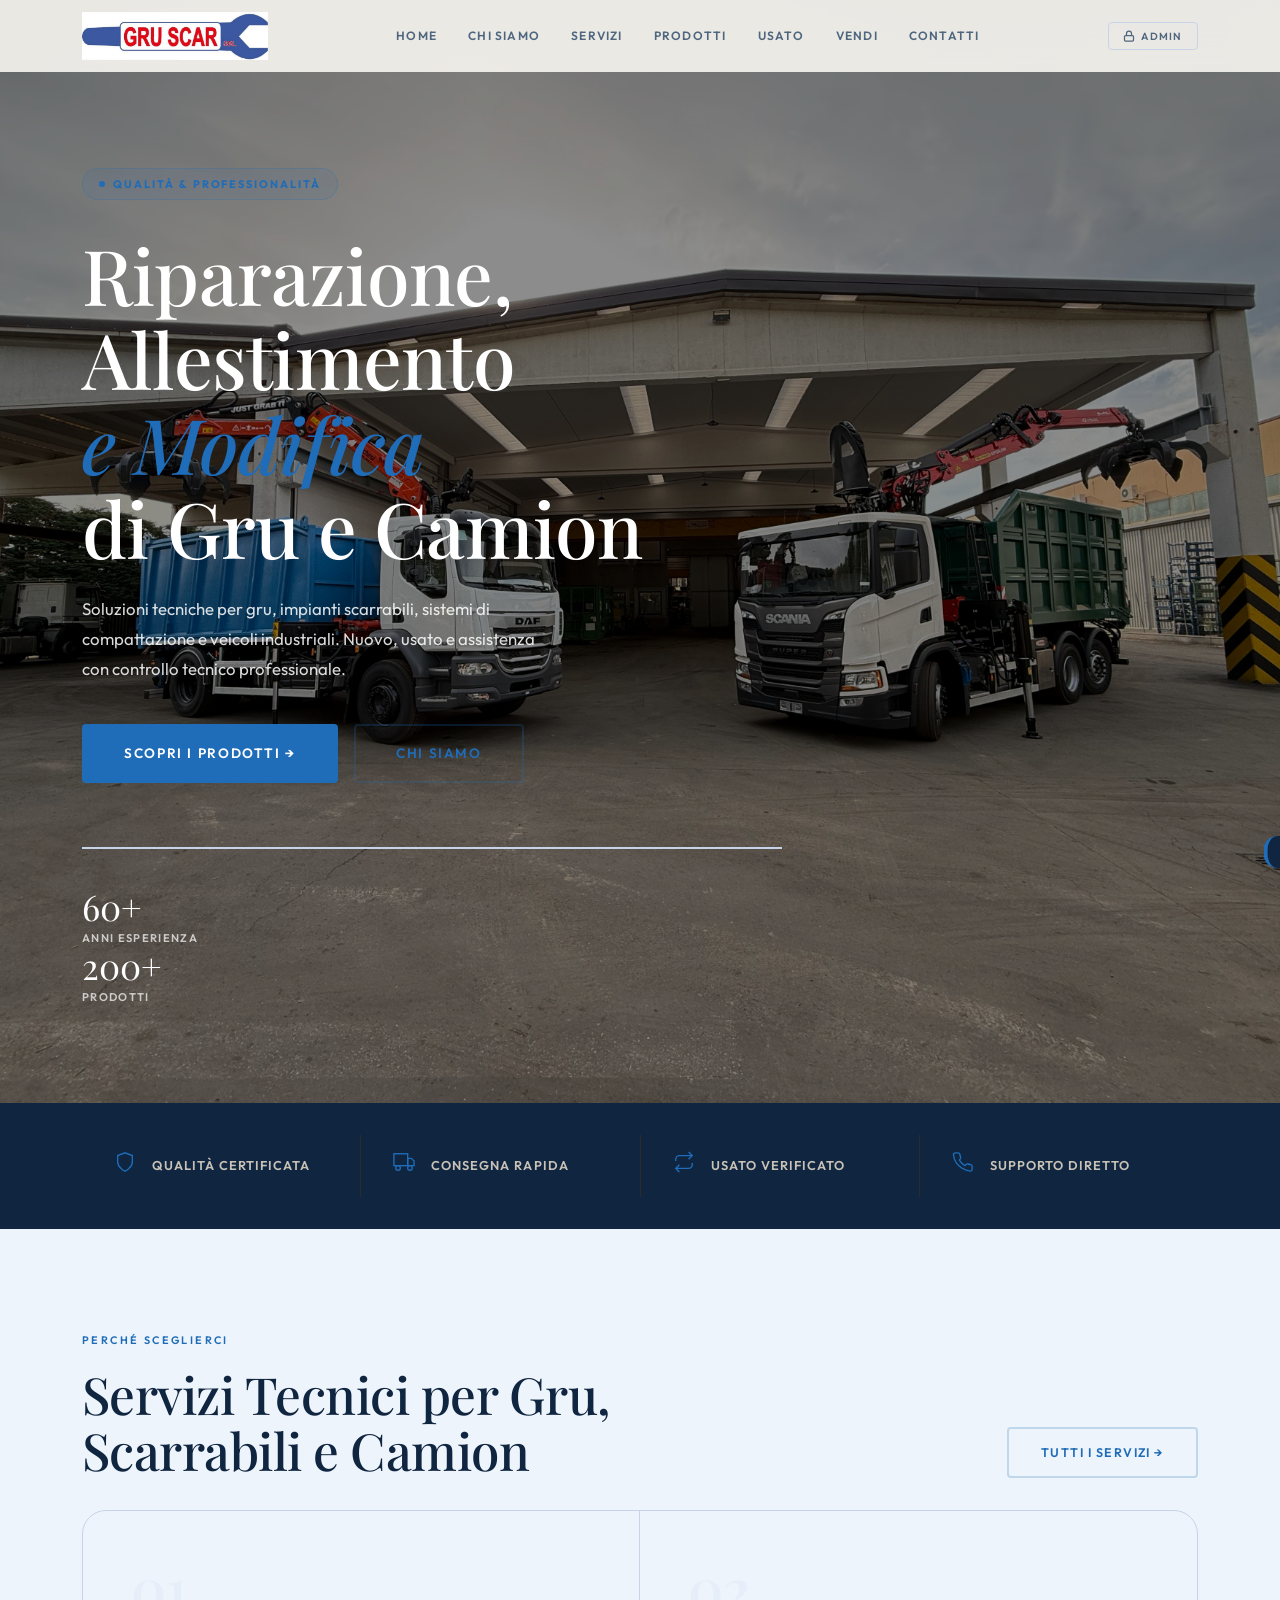
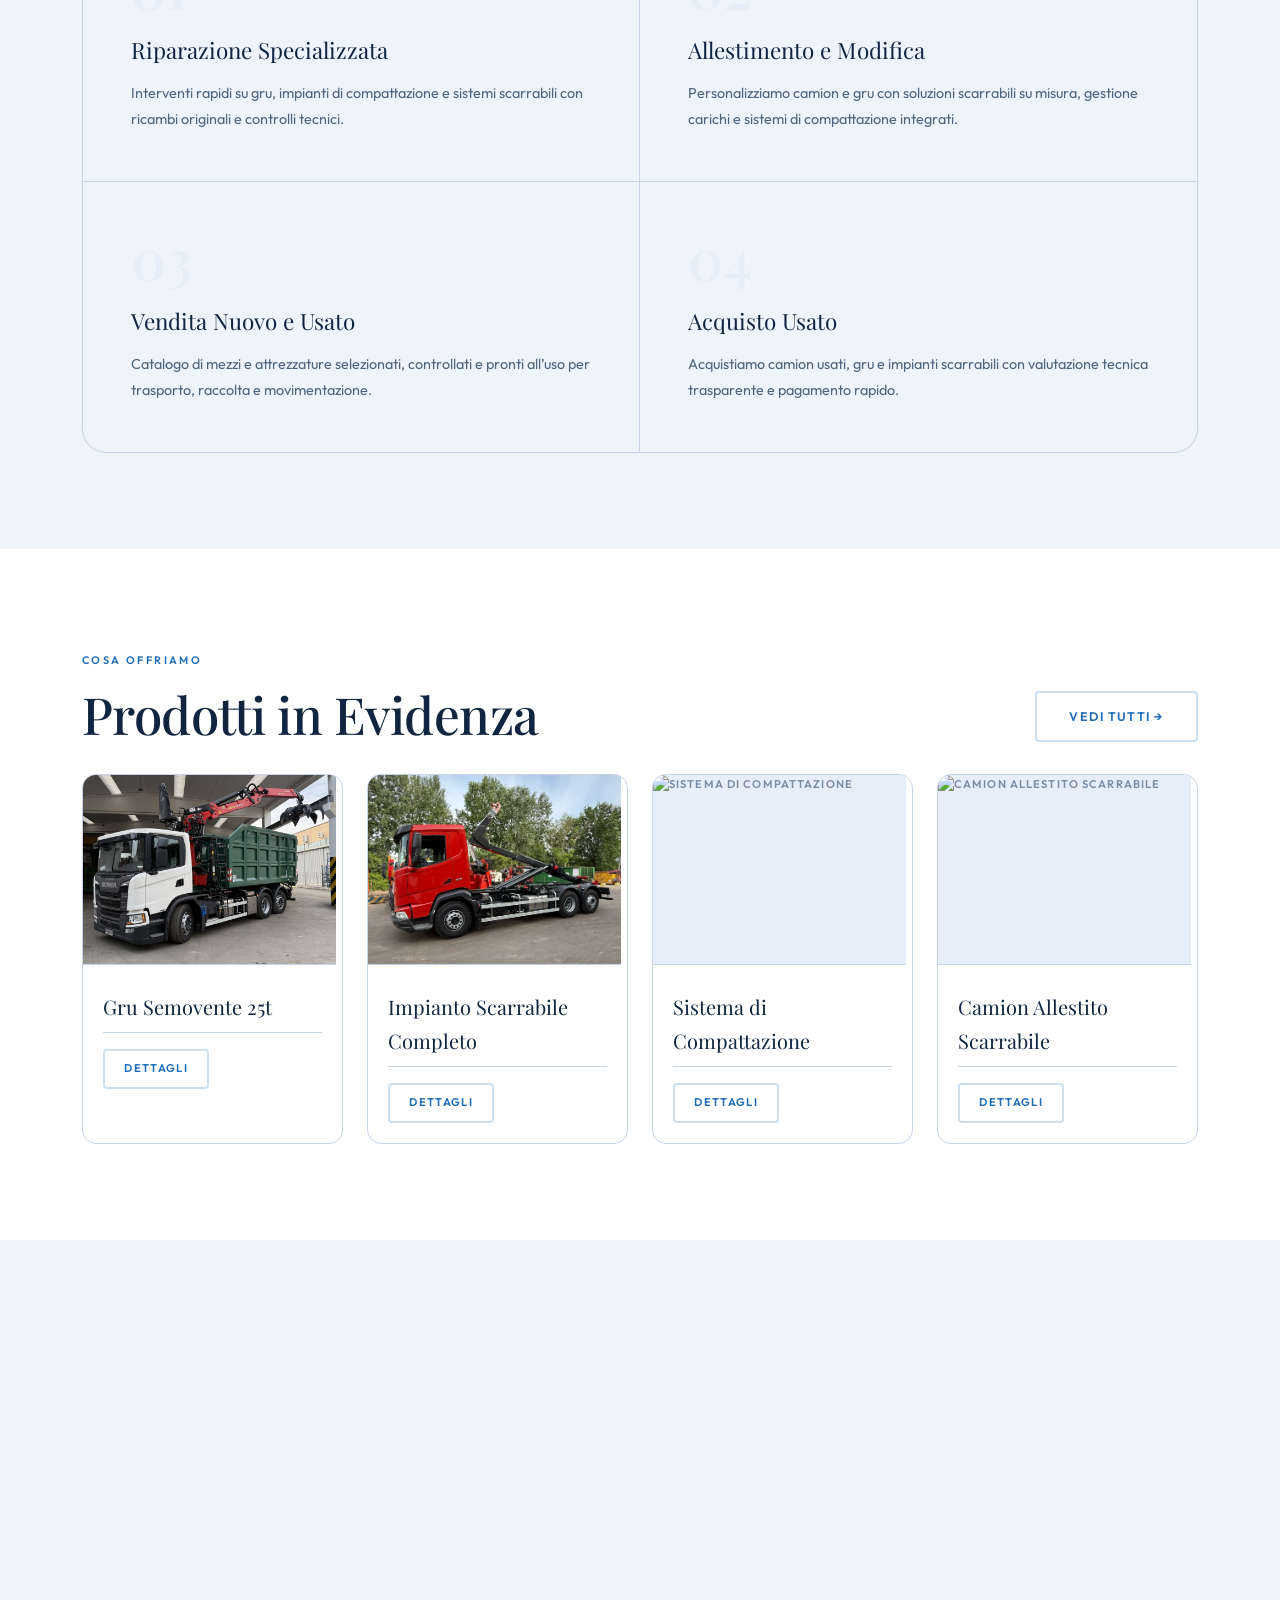
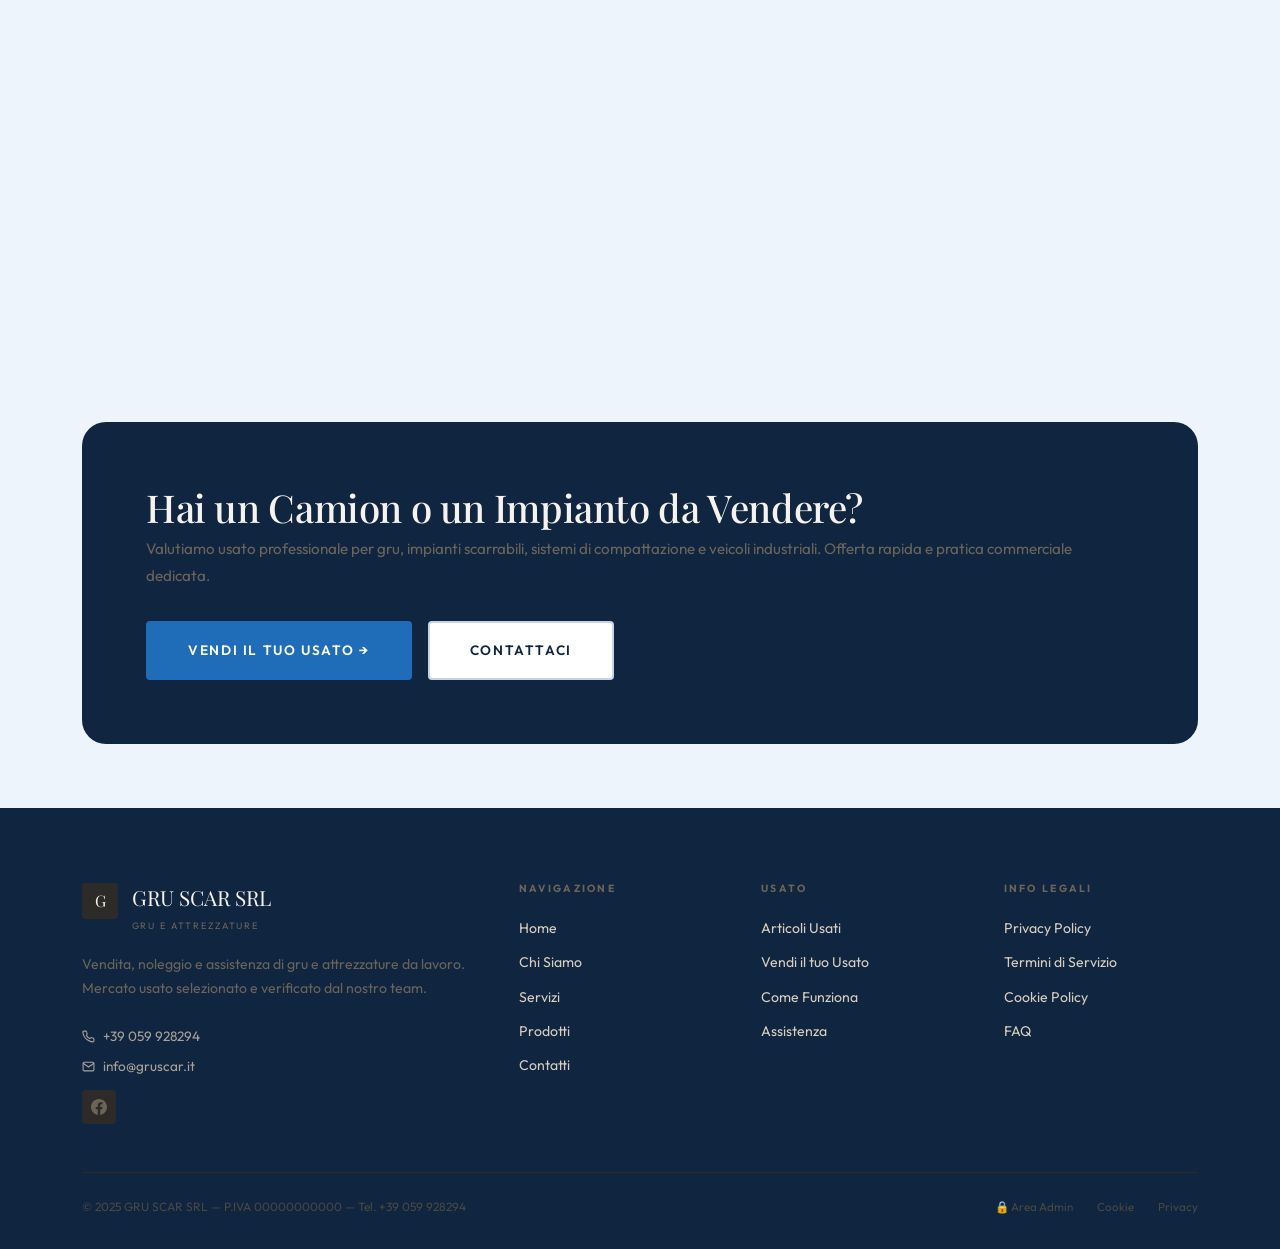
==== index.html @ e38370fd "Update index.html" ====
<!DOCTYPE html>
<html lang="it">
<head>
  <meta charset="UTF-8">
  <meta name="viewport" content="width=device-width, initial-scale=1.0">
  <title>GRU SCAR SRL — Home</title>
  <meta name="description" content="GRU SCAR SRL — Riparazione, allestimento e vendita di gru, sistemi scarrabili e camion. Soluzioni per uso professionale.">
  <link rel="preconnect" href="https://fonts.googleapis.com">
  <link href="https://fonts.googleapis.com/css2?family=Playfair+Display:ital,wght@0,400;0,500;0,600;1,400;1,500&family=Outfit:wght@300;400;500;600&display=swap" rel="stylesheet">
  <link rel="stylesheet" href="style.css">
  <style>
    /* ─── HERO ─────────────────────────────────────────────── */
    .hero {
      min-height: 100vh;
      padding-top: var(--nav-h);
      position: relative;
      overflow: hidden;
      background: url('sfondo1.png') center center/cover no-repeat;
      display: flex;
      align-items: center;
    }
    .hero::before {
      content: '';
      position: absolute;
      inset: 0;
      background: rgba(0,0,0,0.45);
      z-index: 0;
    }
    .hero-left {
      display: flex;
      flex-direction: column;
      justify-content: center;
      padding: 6rem 0;
      position: relative;
      z-index: 1;
      max-width: 700px;
    }
    .hero-badge {
      display: inline-flex; align-items: center; gap: 0.5rem;
      background: var(--gold-bg);
      border: 1.5px solid var(--gold-border);
      padding: 0.35rem 1rem;
      border-radius: 100px;
      font-size: 0.68rem;
      font-weight: 700;
      letter-spacing: 0.18em;
      text-transform: uppercase;
      color: var(--gold);
      margin-bottom: 2rem;
      width: fit-content;
    }
    .hero-badge-dot { width: 6px; height: 6px; background: var(--gold); border-radius: 50%; animation: blink 2s infinite; }
    @keyframes blink { 0%,100%{opacity:1} 50%{opacity:0.3} }
    .hero-title {
      margin-bottom: 1.5rem;
      color: #ffffff;
    }
    .hero-title em { color: var(--gold); font-style: italic; }
    .hero-desc {
      font-size: 1.05rem;
      color: rgba(255,255,255,0.85);
      max-width: 480px;
      margin-bottom: 2.5rem;
      line-height: 1.8;
    }
    .hero-actions { display: flex; gap: 1rem; flex-wrap: wrap; margin-bottom: 4rem; }
    .hero-divider { width: 100%; height: 1.5px; background: var(--border); margin-bottom: 2.5rem; }
    .hero-stats { display: flex; gap: 3rem; flex-wrap: wrap; }
    .hero-stat-num {
      font-family: 'Playfair Display', serif;
      font-size: 2.2rem;
      color: #ffffff;
      line-height: 1;
    }
    .hero-stat-lbl {
      font-size: 0.7rem;
      font-weight: 600;
      letter-spacing: 0.12em;
      text-transform: uppercase;
      color: rgba(255,255,255,0.7);
      margin-top: 0.3rem;
    }
    .hero-right {
      display: none;
    }
    .hero-img-main {
      width: 100%; height: 100%;
      min-height: 550px;
      border-left: 1.5px solid var(--border);
      flex-direction: column; gap: 1rem;
    }

    /* Floating card on hero */
    .hero-float-card {
      position: absolute; bottom: 3rem; left: -2rem;
      background: var(--surface);
      border: 1.5px solid var(--border);
      border-radius: var(--radius-lg);
      padding: 1.25rem 1.5rem;
      box-shadow: var(--shadow-lg);
      z-index: 2;
      min-width: 200px;
    }
    .hero-float-label { font-size: 0.65rem; font-weight: 700; letter-spacing: 0.15em; text-transform: uppercase; color: var(--text-dim); }
    .hero-float-value { font-family: 'Playfair Display', serif; font-size: 1.6rem; color: var(--gold); margin-top: 0.2rem; }
    .hero-float-sub { font-size: 0.75rem; color: var(--text-muted); margin-top: 0.1rem; }

    /* ─── FEATURES STRIP ────────────────────────────────────── */
    .features-strip {
      background: var(--text);
      padding: 2rem 0;
    }
    .features-row {
      display: flex; align-items: stretch;
      divide-x: 1px solid #2d2b27;
    }
    .feat-item {
      flex: 1;
      display: flex; align-items: center; gap: 1rem;
      padding: 1rem 2rem;
      border-right: 1px solid #2d2b27;
    }
    .feat-item:last-child { border-right: none; }
    .feat-icon { color: var(--gold); flex-shrink: 0; }
    .feat-label { font-size: 0.8rem; font-weight: 600; letter-spacing: 0.08em; color: #c8c2b6; text-transform: uppercase; }

    /* ─── HIGHLIGHTS ────────────────────────────────────────── */
    .highlight-grid {
      display: grid;
      grid-template-columns: 1fr 1fr;
      gap: 0;
      border: 1.5px solid var(--border);
      border-radius: var(--radius-xl);
      overflow: hidden;
    }
    .highlight-item {
      padding: 3rem;
      border-right: 1.5px solid var(--border);
      border-bottom: 1.5px solid var(--border);
      transition: var(--transition);
    }
    .highlight-item:nth-child(2n) { border-right: none; }
    .highlight-item:nth-child(3), .highlight-item:nth-child(4) { border-bottom: none; }
    .highlight-item:hover { background: var(--surface); }
    .hi-number { font-family: 'Playfair Display', serif; font-size: 3.5rem; color: var(--surface2); line-height: 1; margin-bottom: 1rem; font-weight: 600; }
    .hi-title { font-family: 'Playfair Display', serif; font-size: 1.4rem; margin-bottom: 0.75rem; }

    /* ─── CTA BANNER ────────────────────────────────────────── */
    .cta-banner {
      background: var(--text);
      border-radius: var(--radius-xl);
      padding: 4rem;
      display: flex; align-items: center; justify-content: space-between;
      gap: 2rem; flex-wrap: wrap;
    }
    .cta-banner h2 { color: #f6f3ee; font-size: clamp(1.6rem,3vw,2.5rem); }
    .cta-banner p  { color: #6b6459; font-size: 0.95rem; margin-top: 0.5rem; }
    .cta-banner-actions { display: flex; gap: 1rem; flex-wrap: wrap; }

    /* ─── RECENT PRODUCTS PREVIEW ────────────────────────────── */
    .prod-preview { display: grid; grid-template-columns: repeat(4,1fr); gap: 1.5rem; }

    @media (max-width: 1024px) {
      .hero {
        min-height: 100vh;
      }
      .hero-right { display: none; }
      .hero-left { padding: 5rem 0 4rem; }
      .prod-preview { grid-template-columns: repeat(2,1fr); }
      .highlight-grid { grid-template-columns: 1fr; }
      .highlight-item { border-right: none; }
      .highlight-item:nth-child(3) { border-bottom: 1.5px solid var(--border); }
    }
    @media (max-width: 640px) {
      .features-row { flex-direction: column; }
      .feat-item { border-right: none; border-bottom: 1px solid #2d2b27; }
      .feat-item:last-child { border-bottom: none; }
      .cta-banner { padding: 2.5rem 1.5rem; }
      .prod-preview { grid-template-columns: 1fr; }
    }
  </style>
</head>
<body>

  <!-- NAVBAR (iniettata da components.js) -->
  <header id="navbar"></header>

  <!-- ════════════ HERO ════════════ -->
  <section class="hero">
    <div class="container" style="position:relative;z-index:1;width:100%;">
      <div class="hero-left fade-in">
        <div class="hero-badge">
          <span class="hero-badge-dot"></span>
          Qualità &amp; Professionalità
        </div>
        <h1 class="hero-title">
          Riparazione, Allestimento<br>
          <em>e Modifica</em><br>
          di Gru e Camion
        </h1>
        <p class="hero-desc">
          Soluzioni tecniche per gru, impianti scarrabili, sistemi di compattazione e veicoli industriali. Nuovo, usato e assistenza con controllo tecnico professionale.
        </p>
        <div class="hero-actions">
          <a href="prodotti.html" class="btn btn-gold btn-lg">Scopri i Prodotti →</a>
          <a href="chi-siamo.html" class="btn btn-outline btn-lg">Chi Siamo</a>
        </div>
        <div class="hero-divider"></div>
        <div class="hero-stats">
          <div>
            <div class="hero-stat-num">60+</div>
            <div class="hero-stat-lbl">Anni Esperienza</div>
          
            <div class="hero-stat-num">200+</div>
            <div class="hero-stat-lbl">Prodotti</div>
          </div>
        </div>
      </div>
      <!-- hero-right image block removed -->
    </div>
  </section>

  <!-- ════════════ FEATURES STRIP ════════════ -->
  <div class="features-strip fade-in">
    <div class="container">
      <div class="features-row">
        <div class="feat-item">
          <div class="feat-icon">
            <svg width="22" height="22" viewBox="0 0 24 24" fill="none" stroke="currentColor" stroke-width="1.5"><path d="M12 22s8-4 8-10V5l-8-3-8 3v7c0 6 8 10 8 10z"/></svg>
          </div>
          <div class="feat-label">Qualità Certificata</div>
        </div>
        <div class="feat-item">
          <div class="feat-icon">
            <svg width="22" height="22" viewBox="0 0 24 24" fill="none" stroke="currentColor" stroke-width="1.5"><rect x="1" y="3" width="15" height="13"/><polygon points="16 8 20 8 23 11 23 16 16 16 16 8"/><circle cx="5.5" cy="18.5" r="2.5"/><circle cx="18.5" cy="18.5" r="2.5"/></svg>
          </div>
          <div class="feat-label">Consegna Rapida</div>
        </div>
        <div class="feat-item">
          <div class="feat-icon">
            <svg width="22" height="22" viewBox="0 0 24 24" fill="none" stroke="currentColor" stroke-width="1.5"><polyline points="17 1 21 5 17 9"/><path d="M3 11V9a4 4 0 0 1 4-4h14"/><polyline points="7 23 3 19 7 15"/><path d="M21 13v2a4 4 0 0 1-4 4H3"/></svg>
          </div>
          <div class="feat-label">Usato Verificato</div>
        </div>
        <div class="feat-item">
          <div class="feat-icon">
            <svg width="22" height="22" viewBox="0 0 24 24" fill="none" stroke="currentColor" stroke-width="1.5"><path d="M22 16.92v3a2 2 0 0 1-2.18 2 19.79 19.79 0 0 1-8.63-3.07A19.5 19.5 0 0 1 4.69 13a19.79 19.79 0 0 1-3.07-8.67A2 2 0 0 1 3.6 2h3a2 2 0 0 1 2 1.72 12.84 12.84 0 0 0 .7 2.81 2 2 0 0 1-.45 2.11L8.09 9.91a16 16 0 0 0 6 6l1.27-1.27a2 2 0 0 1 2.11-.45 12.84 12.84 0 0 0 2.81.7A2 2 0 0 1 22 16.92z"/></svg>
          </div>
          <div class="feat-label">Supporto Diretto</div>
        </div>
      </div>
    </div>
  </div>

  <!-- ════════════ HIGHLIGHTS ════════════ -->
  <section class="section">
    <div class="container">
      <div class="flex-between mb-2 fade-in" style="flex-wrap:wrap;gap:1.5rem;align-items:flex-end;">
        <div>
          <span class="section-tag">Perché Sceglierci</span>
          <h2>Servizi Tecnici per Gru,<br>Scarrabili e Camion</h2>
        </div>
        <a href="cosa-offriamo.html" class="btn btn-outline">Tutti i Servizi →</a>
      </div>
      <div class="highlight-grid fade-in fade-in-d1">
        <div class="highlight-item">
          <div class="hi-number">01</div>
          <div class="hi-title">Riparazione Specializzata</div>
          <p style="color:var(--text-muted);font-size:.9rem;line-height:1.8;">Interventi rapidi su gru, impianti di compattazione e sistemi scarrabili con ricambi originali e controlli tecnici.</p>
        </div>
        <div class="highlight-item">
          <div class="hi-number">02</div>
          <div class="hi-title">Allestimento e Modifica</div>
          <p style="color:var(--text-muted);font-size:.9rem;line-height:1.8;">Personalizziamo camion e gru con soluzioni scarrabili su misura, gestione carichi e sistemi di compattazione integrati.</p>
        </div>
        <div class="highlight-item">
          <div class="hi-number">03</div>
          <div class="hi-title">Vendita Nuovo e Usato</div>
          <p style="color:var(--text-muted);font-size:.9rem;line-height:1.8;">Catalogo di mezzi e attrezzature selezionati, controllati e pronti all’uso per trasporto, raccolta e movimentazione.</p>
        </div>
        <div class="highlight-item">
          <div class="hi-number">04</div>
          <div class="hi-title">Acquisto Usato</div>
          <p style="color:var(--text-muted);font-size:.9rem;line-height:1.8;">Acquistiamo camion usati, gru e impianti scarrabili con valutazione tecnica trasparente e pagamento rapido.</p>
        </div>
      </div>
    </div>
  </section>

  <!-- ════════════ PRODOTTI ANTEPRIMA ════════════ -->
  <section class="section section-alt">
    <div class="container">
      <div class="flex-between mb-2 fade-in" style="flex-wrap:wrap;gap:1.5rem;align-items:flex-end;">
        <div>
          <span class="section-tag">Cosa offriamo</span>
          <h2>Prodotti in Evidenza</h2>
        </div>
        <a href="prodotti.html" class="btn btn-outline">Vedi Tutti →</a>
      </div>
      <div class="prod-preview fade-in fade-in-d1" id="homeProducts"></div>
    </div>
  </section>

  <!-- ════════════ USATO ANTEPRIMA ════════════ -->
  <section class="section">
    <div class="container">
      <div class="flex-between mb-2 fade-in" style="flex-wrap:wrap;gap:1.5rem;align-items:flex-end;">
        <div>
          <span class="section-tag">Mercato Usato</span>
          <h2>Articoli Recenti</h2>
          <p class="lead mt-1" style="font-size:.95rem;">Articoli verificati e selezionati dal nostro team.</p>
        </div>
        <div style="display:flex;gap:.75rem;flex-wrap:wrap;">
          <a href="vendi-usato.html" class="btn btn-outline btn-sm">+ Vendi il tuo Usato</a>
          <a href="usato.html" class="btn btn-gold btn-sm">Vedi Tutto →</a>
        </div>
      </div>
      <div class="grid-4 fade-in fade-in-d1" id="homeUsed"></div>
    </div>
  </section>

  <!-- ════════════ CTA BANNER ════════════ -->
  <section class="section-sm">
    <div class="container fade-in">
      <div class="cta-banner">
        <div>
          <h2>Hai un Camion o un Impianto da Vendere?</h2>
          <p>Valutiamo usato professionale per gru, impianti scarrabili, sistemi di compattazione e veicoli industriali. Offerta rapida e pratica commerciale dedicata.</p>
        </div>
        <div class="cta-banner-actions">
          <a href="vendi-usato.html" class="btn btn-gold btn-lg">Vendi il tuo Usato →</a>
          <a href="contatti.html" class="btn btn-light btn-lg">Contattaci</a>
        </div>
      </div>
    </div>
  </section>

  <!-- FOOTER (iniettato da components.js) -->
  <footer id="site-footer"></footer>

  <script src="main.js"></script>
  <script src="components.js"></script>
  <script>
    // Prodotti anteprima (4 prodotti)
    function renderHomeProducts() {
      const grid = document.getElementById('homeProducts');
      const prods = getProducts().slice(0,4);
      const productImages = [
        'prodotto1.jpg',
        'prodotto2.png',
        'prodotto3.png',
        'prodotto4.png'
      ];
      grid.innerHTML = prods.map(p => `
        <div class="product-card">
          <div class="product-img">
            <div class="img-ph" style="height:190px;border-radius:0;border:none;border-bottom:1.5px solid var(--border);padding:0;overflow:hidden;">
              <img src="${sanitize(p.foto || productImages[prods.indexOf(p)] || productImages[0])}" alt="${sanitize(p.name)}" style="width:100%;height:100%;object-fit:cover;display:block;">
            </div>
          </div>
          <div class="product-body">
            <div class="prod-name">${sanitize(p.name)}</div>
            <div class="prod-footer">
              <a href="prodotti.html" class="btn btn-outline btn-sm">Dettagli</a>
            </div>
          </div>
        </div>`).join('');
    }

    // Usato anteprima (4 articoli)
    function renderHomeUsed() {
      const grid = document.getElementById('homeUsed');
      const items = getUsedItems().filter(i=>i.approved).slice(0,4);
      grid.innerHTML = items.map(i => `
        <div class="product-card">
          <div class="product-img">
            <div class="img-ph" style="height:190px;border-radius:0;border:none;border-bottom:1.5px solid var(--border);">
              <div class="prod-badge"><span class="badge cond-${sanitize(i.condition)}">${conditionLabel(i.condition)}</span></div>
              <svg width="28" height="28" viewBox="0 0 24 24" fill="none" stroke="currentColor" stroke-width="1"><rect x="3" y="3" width="18" height="18" rx="2"/><circle cx="8.5" cy="8.5" r="1.5"/><path d="m21 15-5-5L5 21"/></svg>
              <span>Foto Articolo</span>
            </div>
          </div>
          <div class="product-body">
            <div class="prod-cat" style="color:var(--text-muted);">Venduto da: ${sanitize(i.seller)}</div>
            <div class="prod-name">${sanitize(i.name)}</div>
            <div class="prod-footer">
              <a href="usato.html" class="btn btn-outline btn-sm">Vedi →</a>
            </div>
          </div>
        </div>`).join('');
    }

    document.addEventListener('DOMContentLoaded', () => {
      renderHomeProducts();
      renderHomeUsed();
    });
  </script>
</body>
</html>
---- style.css ----
/* ════════════════════════════════════════════════════════
   AZIENDANAME — Foglio di Stile Condiviso
   Tema: Chiaro · Professionale · Editoriale
   ════════════════════════════════════════════════════════ */

@import url('https://fonts.googleapis.com/css2?family=Playfair+Display:ital,wght@0,400;0,500;0,600;1,400;1,500&family=Outfit:wght@300;400;500;600&display=swap');

/* ── VARIABILI ─────────────────────────────────────────── */
:root {
  --bg:        #edf4fb;
  --surface:   #ffffff;
  --surface2:  #e6eff9;
  --border:    #c7d3e8;
  --border-strong: #9cb7d4;

  --text:      #102540;
  --text-muted:#4f667f;
  --text-dim:  #7b8ea6;

  --gold:      #1f6cb8;
  --gold-dark: #154a7e;
  --gold-light:#4f8fd1;
  --gold-bg:   rgba(31,108,184,0.08);
  --gold-border:rgba(31,108,184,0.22);

  --success:   #1e7c6a;
  --danger:    #c0392b;
  --warning:   #d97706;
  --info:      #2563a8;

  --radius:    4px;
  --radius-lg: 14px;
  --radius-xl: 24px;
  --shadow-sm: 0 2px 8px rgba(0,0,0,0.06);
  --shadow:    0 4px 24px rgba(0,0,0,0.09);
  --shadow-lg: 0 12px 48px rgba(0,0,0,0.12);
  --transition:0.3s cubic-bezier(0.4,0,0.2,1);
  --nav-h:     72px;
}

/* ── RESET & BASE ──────────────────────────────────────── */
*, *::before, *::after { box-sizing: border-box; margin: 0; padding: 0; }
html { scroll-behavior: smooth; }
body {
  background: var(--bg);
  color: var(--text);
  font-family: 'Outfit', sans-serif;
  font-weight: 400;
  line-height: 1.7;
  font-size: 16px;
  overflow-x: hidden;
  -webkit-font-smoothing: antialiased;
}
a { color: inherit; text-decoration: none; }
img { max-width: 100%; display: block; }
button { cursor: pointer; border: none; outline: none; font-family: inherit; }
input, textarea, select { font-family: inherit; outline: none; border: none; background: none; }
ul { list-style: none; }

/* ── SCROLLBAR ──────────────────────────────────────────── */
::-webkit-scrollbar { width: 6px; }
::-webkit-scrollbar-track { background: var(--bg); }
::-webkit-scrollbar-thumb { background: var(--border-strong); border-radius: 10px; }
::-webkit-scrollbar-thumb:hover { background: var(--gold); }

/* ── TIPOGRAFIA ─────────────────────────────────────────── */
h1, h2, h3, h4 { font-family: 'Playfair Display', serif; font-weight: 500; line-height: 1.1; letter-spacing: -0.01em; color: var(--text); }
h1 { font-size: clamp(2.8rem, 6vw, 5.5rem); }
h2 { font-size: clamp(2rem, 4vw, 3.2rem); }
h3 { font-size: clamp(1.3rem, 2vw, 1.75rem); }
h4 { font-size: 1.15rem; }
p { line-height: 1.75; }

.section-tag {
  display: inline-block;
  font-family: 'Outfit', sans-serif;
  font-size: 0.68rem;
  font-weight: 600;
  letter-spacing: 0.22em;
  text-transform: uppercase;
  color: var(--gold);
  margin-bottom: 1rem;
}
.lead { font-size: 1.1rem; color: var(--text-muted); line-height: 1.8; }

/* ── LAYOUT ─────────────────────────────────────────────── */
.container      { max-width: 1180px; margin: 0 auto; padding: 0 2rem; }
.container-wide { max-width: 1380px; margin: 0 auto; padding: 0 2rem; }
.section        { padding: 6rem 0; }
.section-sm     { padding: 4rem 0; }
.section-alt    { background: var(--surface); }
.section-dark   { background: var(--text); color: #f6f3ee; }

.grid-2 { display: grid; grid-template-columns: 1fr 1fr; gap: 3rem; }
.grid-3 { display: grid; grid-template-columns: repeat(3,1fr); gap: 2rem; }
.grid-4 { display: grid; grid-template-columns: repeat(4,1fr); gap: 1.5rem; }
.grid-auto { display: grid; grid-template-columns: repeat(auto-fill,minmax(260px,1fr)); gap: 1.5rem; }
.flex        { display: flex; }
.flex-center { display: flex; align-items: center; justify-content: center; }
.flex-between{ display: flex; align-items: center; justify-content: space-between; }
.flex-col    { flex-direction: column; }
.gap-1 { gap: 1rem; }
.gap-2 { gap: 2rem; }
.items-start { align-items: flex-start; }

.mt-1  { margin-top: 1rem; }
.mt-2  { margin-top: 2rem; }
.mt-3  { margin-top: 3rem; }
.mb-1  { margin-bottom: 1rem; }
.mb-2  { margin-bottom: 2rem; }
.text-center { text-align: center; }
.text-gold  { color: var(--gold); }
.text-muted { color: var(--text-muted); }
.hidden     { display: none !important; }
.w-full     { width: 100%; }

/* ── DIVIDERS ───────────────────────────────────────────── */
.divider {
  width: 48px; height: 2px;
  background: var(--gold);
  margin: 1.5rem 0;
  border-radius: 2px;
}
.divider-center {
  width: 60px; height: 2px;
  background: var(--gold);
  margin: 1.5rem auto;
  border-radius: 2px;
}

/* ── BUTTONS ─────────────────────────────────────────────── */
.btn {
  display: inline-flex; align-items: center; justify-content: center; gap: 0.5rem;
  padding: 0.8rem 2rem;
  font-family: 'Outfit', sans-serif;
  font-size: 0.78rem;
  font-weight: 600;
  letter-spacing: 0.12em;
  text-transform: uppercase;
  border-radius: var(--radius);
  transition: var(--transition);
  white-space: nowrap;
  cursor: pointer;
}
.btn-gold {
  background: var(--gold);
  color: #fff;
  border: 2px solid var(--gold);
}
.btn-gold:hover { background: var(--gold-dark); border-color: var(--gold-dark); transform: translateY(-2px); box-shadow: 0 6px 20px rgba(31,108,184,0.3); }
.btn-outline {
  background: transparent;
  color: var(--gold);
  border: 2px solid var(--gold-border);
}
.btn-outline:hover { border-color: var(--gold); background: var(--gold-bg); transform: translateY(-2px); }
.btn-dark {
  background: var(--text);
  color: var(--bg);
  border: 2px solid var(--text);
}
.btn-dark:hover { background: #333; border-color: #333; transform: translateY(-2px); }
.btn-light {
  background: var(--surface);
  color: var(--text);
  border: 2px solid var(--border);
}
.btn-light:hover { border-color: var(--text); }
.btn-sm { padding: 0.55rem 1.2rem; font-size: 0.7rem; }
.btn-lg { padding: 1rem 2.5rem; font-size: 0.85rem; }
.btn-danger { background: var(--danger); color: #fff; border: 2px solid var(--danger); }
.btn-danger:hover { opacity: 0.88; }
.btn-success { background: var(--success); color: #fff; border: 2px solid var(--success); }

/* ── FORMS ───────────────────────────────────────────────── */
.form-group    { margin-bottom: 1.35rem; }
.form-label {
  display: block;
  font-size: 0.72rem;
  font-weight: 600;
  letter-spacing: 0.14em;
  text-transform: uppercase;
  color: var(--text-muted);
  margin-bottom: 0.45rem;
}
.form-input {
  width: 100%;
  background: var(--surface);
  border: 1.5px solid var(--border);
  border-radius: var(--radius);
  padding: 0.8rem 1rem;
  color: var(--text);
  font-size: 0.92rem;
  transition: var(--transition);
}
.form-input:focus { border-color: var(--gold); box-shadow: 0 0 0 3px rgba(154,111,40,0.1); }
.form-input::placeholder { color: var(--text-dim); }
textarea.form-input { resize: vertical; min-height: 120px; }
select.form-input { cursor: pointer; }
.form-hint { font-size: 0.75rem; color: var(--text-dim); margin-top: 0.3rem; }
.form-error { font-size: 0.78rem; color: var(--danger); margin-top: 0.35rem; }

/* ── IMAGE PLACEHOLDER ───────────────────────────────────── */
.img-ph {
  background: var(--surface2);
  border: 1.5px dashed var(--border-strong);
  border-radius: var(--radius);
  display: flex;
  flex-direction: column;
  align-items: center;
  justify-content: center;
  gap: 0.65rem;
  color: var(--text-dim);
  font-size: 0.7rem;
  font-weight: 600;
  letter-spacing: 0.1em;
  text-transform: uppercase;
  overflow: hidden;
}
.img-ph svg { opacity: 0.4; }

/* ── CARDS ───────────────────────────────────────────────── */
.card {
  background: var(--surface);
  border: 1.5px solid var(--border);
  border-radius: var(--radius-lg);
  overflow: hidden;
  transition: var(--transition);
}
.card:hover { border-color: var(--gold-border); box-shadow: var(--shadow); transform: translateY(-3px); }
.card-body { padding: 1.5rem; }

/* ── BADGE / STATUS ──────────────────────────────────────── */
.badge {
  display: inline-flex; align-items: center;
  padding: 0.2rem 0.65rem;
  border-radius: 100px;
  font-size: 0.62rem;
  font-weight: 700;
  letter-spacing: 0.12em;
  text-transform: uppercase;
}
.badge-gold    { background: var(--gold-bg); color: var(--gold); border: 1px solid var(--gold-border); }
.badge-success { background: rgba(45,122,79,0.1); color: var(--success); border: 1px solid rgba(45,122,79,0.25); }
.badge-warning { background: rgba(183,121,31,0.1); color: var(--warning); border: 1px solid rgba(183,121,31,0.25); }
.badge-danger  { background: rgba(192,57,43,0.1); color: var(--danger); border: 1px solid rgba(192,57,43,0.25); }
.badge-neutral { background: var(--surface2); color: var(--text-muted); border: 1px solid var(--border); }

/* ── NAVBAR ──────────────────────────────────────────────── */
#navbar {
  position: fixed; top: 0; left: 0; right: 0;
  height: var(--nav-h);
  z-index: 900;
  background: rgba(246,243,238,0.92);
  backdrop-filter: blur(16px);
  -webkit-backdrop-filter: blur(16px);
  border-bottom: 1.5px solid transparent;
  transition: var(--transition);
}
#navbar.scrolled { border-bottom-color: var(--border); box-shadow: var(--shadow-sm); }
.nav-inner {
  height: var(--nav-h);
  display: flex; align-items: center; justify-content: space-between;
}
.nav-logo {
  display: flex; align-items: center; gap: 0.75rem;
  text-decoration: none;
  flex-shrink: 0;
}
.nav-logo img { transition: opacity 0.2s ease; }
.nav-logo img:hover { opacity: 0.85; }
/* LOGO PLACEHOLDER — sostituisci .logo-mark con un <img> */
.logo-mark {
  width: 42px; height: 42px;
  background: var(--text);
  border-radius: var(--radius);
  display: flex; align-items: center; justify-content: center;
  font-family: 'Playfair Display', serif;
  font-size: 1.2rem;
  color: var(--bg);
  flex-shrink: 0;
}

.logo-name { font-family: 'Playfair Display', serif; font-size: 1.25rem; color: var(--text); line-height: 1; display: block; }
.logo-sub  { font-size: 0.58rem; font-weight: 600; letter-spacing: 0.2em; text-transform: uppercase; color: var(--text-dim); display: block; margin-top: 1px; }

.nav-links { display: flex; align-items: center; gap: 0.25rem; }
.nav-links a {
  padding: 0.45rem 0.85rem;
  font-size: 0.75rem;
  font-weight: 600;
  letter-spacing: 0.1em;
  text-transform: uppercase;
  color: var(--text-muted);
  border-radius: var(--radius);
  transition: var(--transition);
  white-space: nowrap;
}
.nav-links a:hover { color: var(--text); background: var(--surface2); }
.nav-links a.active { color: var(--gold); }

.nav-right { display: flex; align-items: center; gap: 0.75rem; }
.nav-admin-btn {
  background: none;
  border: 1.5px solid var(--border);
  color: var(--text-muted);
  padding: 0.4rem 0.9rem;
  border-radius: var(--radius);
  font-size: 0.65rem;
  font-weight: 600;
  letter-spacing: 0.12em;
  text-transform: uppercase;
  transition: var(--transition);
  display: flex; align-items: center; gap: 0.4rem;
}
.nav-admin-btn:hover { border-color: var(--gold-border); color: var(--gold); }

/* Hamburger */
.hamburger { display: none; flex-direction: column; gap: 5px; padding: 6px; cursor: pointer; }
.hamburger span { width: 22px; height: 2px; background: var(--text); border-radius: 2px; transition: var(--transition); display: block; }
.hamburger.open span:nth-child(1) { transform: rotate(45deg) translate(5px,5px); }
.hamburger.open span:nth-child(2) { opacity: 0; }
.hamburger.open span:nth-child(3) { transform: rotate(-45deg) translate(5px,-5px); }

/* Mobile nav */
.mobile-nav {
  position: fixed; top: var(--nav-h); left: 0; right: 0; bottom: 0;
  background: var(--surface);
  z-index: 850;
  display: flex; flex-direction: column;
  padding: 2rem;
  gap: 0.25rem;
  transform: translateX(-100%);
  transition: var(--transition);
  overflow-y: auto;
  border-top: 1.5px solid var(--border);
}
.mobile-nav.open { transform: translateX(0); }
.mobile-nav a {
  padding: 0.85rem 1rem;
  font-family: 'Playfair Display', serif;
  font-size: 1.4rem;
  color: var(--text-muted);
  border-bottom: 1px solid var(--border);
  transition: var(--transition);
}
.mobile-nav a:hover, .mobile-nav a.active { color: var(--gold); }

/* ── PAGE HEADER (banner interno pagine) ─────────────────── */
.page-header {
  padding: calc(var(--nav-h) + 4rem) 0 4rem;
  background: var(--surface);
  border-bottom: 1.5px solid var(--border);
  position: relative;
  overflow: hidden;
}
.page-header::before {
  content: '';
  position: absolute; top: 0; right: 0;
  width: 40%; height: 100%;
  background: linear-gradient(135deg, transparent 40%, var(--gold-bg) 100%);
  pointer-events: none;
}
.page-header-inner { position: relative; z-index: 1; }
.page-header h1 { font-size: clamp(2.2rem,5vw,4rem); }
.breadcrumb {
  display: flex; align-items: center; gap: 0.5rem;
  font-size: 0.72rem; font-weight: 600; letter-spacing: 0.1em;
  text-transform: uppercase; color: var(--text-dim);
  margin-top: 1rem;
}
.breadcrumb a { color: var(--gold); transition: var(--transition); }
.breadcrumb a:hover { color: var(--gold-dark); }
.breadcrumb span { opacity: 0.4; }

/* ── TOAST ───────────────────────────────────────────────── */
.toast {
  position: fixed; bottom: 2rem; right: 2rem; z-index: 2000;
  background: var(--text);
  color: var(--bg);
  border-radius: var(--radius-lg);
  padding: 1rem 1.5rem;
  font-size: 0.88rem;
  font-weight: 500;
  box-shadow: var(--shadow-lg);
  transform: translateX(130%);
  transition: var(--transition);
  max-width: 340px;
  display: flex; align-items: center; gap: 0.65rem;
  border-left: 4px solid var(--gold);
}
.toast.show { transform: translateX(0); }
.toast.success { border-left-color: var(--success); }
.toast.error   { border-left-color: var(--danger); }

/* ── MODAL ───────────────────────────────────────────────── */
.modal-bg {
  position: fixed; inset: 0; z-index: 1000;
  background: rgba(28,26,22,0.55);
  backdrop-filter: blur(6px);
  display: flex; align-items: center; justify-content: center;
  padding: 2rem;
  opacity: 0; pointer-events: none;
  transition: var(--transition);
}
.modal-bg.open { opacity: 1; pointer-events: all; }
.modal-box {
  background: var(--surface);
  border: 1.5px solid var(--border);
  border-radius: var(--radius-xl);
  width: 100%; max-width: 500px;
  padding: 2.5rem;
  transform: translateY(24px) scale(0.97);
  transition: var(--transition);
  position: relative;
}
.modal-bg.open .modal-box { transform: translateY(0) scale(1); }
.modal-close {
  position: absolute; top: 1.25rem; right: 1.25rem;
  background: var(--surface2);
  border-radius: 50%;
  width: 32px; height: 32px;
  display: flex; align-items: center; justify-content: center;
  font-size: 1.1rem; color: var(--text-muted);
  transition: var(--transition);
}
.modal-close:hover { background: var(--border); color: var(--text); }

/* ── FOOTER ──────────────────────────────────────────────── */
footer {
  background: var(--text);
  color: #c8c2b6;
  padding: 4.5rem 0 2rem;
}
.footer-grid { display: grid; grid-template-columns: 2fr 1fr 1fr 1fr; gap: 3rem; margin-bottom: 3rem; }
.footer-logo-name { font-family: 'Playfair Display', serif; font-size: 1.3rem; color: #f6f3ee; }
.footer-logo-sub  { font-size: 0.58rem; letter-spacing: 0.2em; text-transform: uppercase; color: #6b6459; margin-top: 2px; display: block; }
.footer-desc { font-size: 0.88rem; color: #6b6459; margin: 1rem 0 1.5rem; line-height: 1.7; }
.footer-heading { font-size: 0.65rem; font-weight: 700; letter-spacing: 0.22em; text-transform: uppercase; color: #6b6459; margin-bottom: 1.2rem; }
.footer-links { display: flex; flex-direction: column; gap: 0.65rem; }
.footer-links a { font-size: 0.88rem; color: #d8cfc0; transition: var(--transition); }
.footer-links a:hover { color: #f6f3ee; }
.footer-bottom { border-top: 1px solid #2d2b27; padding-top: 1.5rem; display: flex; justify-content: space-between; align-items: center; flex-wrap: wrap; gap: 1rem; }
.footer-copy { font-size: 0.75rem; color: #4a4843; }
.footer-legal { display: flex; gap: 1.5rem; }
.footer-legal a { font-size: 0.72rem; color: #4a4843; transition: var(--transition); }
.footer-legal a:hover { color: #a8a29a; }
.footer-logo-mark { width: 36px; height: 36px; background: #2d2b27; border-radius: var(--radius); display: inline-flex; align-items: center; justify-content: center; font-family: 'Playfair Display', serif; font-size: 1rem; color: #f6f3ee; margin-bottom: 0.75rem; }

/* ── FADE-IN ON SCROLL ───────────────────────────────────── */
.fade-in { opacity: 0; transform: translateY(18px); transition: opacity 0.6s ease, transform 0.6s ease; }
.fade-in.visible { opacity: 1; transform: none; }
.fade-in-d1 { transition-delay: 0.1s; }
.fade-in-d2 { transition-delay: 0.2s; }
.fade-in-d3 { transition-delay: 0.3s; }

/* ── ADMIN PANEL (full page overlay) ─────────────────────── */
#admin-panel {
  position: fixed; inset: 0; z-index: 950;
  background: var(--bg);
  overflow-y: auto;
  transform: translateX(100%);
  transition: 0.45s cubic-bezier(0.4,0,0.2,1);
}
#admin-panel.open { transform: translateX(0); }
.admin-topbar {
  background: var(--surface);
  border-bottom: 1.5px solid var(--border);
  padding: 1rem 2rem;
  display: flex; align-items: center; justify-content: space-between;
  position: sticky; top: 0; z-index: 10;
}
.admin-body { padding: 2rem; max-width: 1100px; margin: 0 auto; }
.admin-tabs { display: flex; border-bottom: 1.5px solid var(--border); margin-bottom: 2rem; gap: 0; }
.admin-tab {
  background: none; color: var(--text-muted);
  padding: 0.8rem 1.4rem;
  font-size: 0.72rem; font-weight: 600; letter-spacing: 0.1em; text-transform: uppercase;
  border-bottom: 2px solid transparent; margin-bottom: -1.5px;
  transition: var(--transition);
}
.admin-tab.active { color: var(--gold); border-bottom-color: var(--gold); }
.admin-tab:hover:not(.active) { color: var(--text); }
.admin-tab-content { display: none; }
.admin-tab-content.active { display: block; }

/* Request cards in admin */
.req-card { background: var(--surface); border: 1.5px solid var(--border); border-radius: var(--radius-lg); overflow: hidden; margin-bottom: 1rem; }
.req-header { padding: 1.25rem 1.5rem; display: flex; align-items: flex-start; justify-content: space-between; gap: 1rem; flex-wrap: wrap; cursor: pointer; }
.req-header:hover { background: var(--surface2); }
.req-body { display: none; border-top: 1.5px solid var(--border); padding: 1.5rem; }
.req-body.open { display: block; }
.req-id { font-size: 0.62rem; color: var(--text-dim); letter-spacing: 0.15em; text-transform: uppercase; }
.req-title { font-family: 'Playfair Display', serif; font-size: 1.2rem; margin: 0.2rem 0; }
.req-meta  { font-size: 0.82rem; color: var(--text-muted); }
.req-actions { display: flex; gap: 0.75rem; flex-wrap: wrap; margin-top: 1.25rem; padding-top: 1.25rem; border-top: 1px solid var(--border); }

/* Admin table */
.admin-table { width: 100%; border-collapse: collapse; }
.admin-table th { font-size: 0.62rem; font-weight: 700; letter-spacing: 0.15em; text-transform: uppercase; color: var(--text-muted); padding: 0.7rem 1rem; text-align: left; border-bottom: 1.5px solid var(--border); }
.admin-table td { padding: 0.9rem 1rem; border-bottom: 1px solid var(--border); font-size: 0.88rem; vertical-align: middle; }
.admin-table tr:last-child td { border-bottom: none; }
.admin-table tr:hover td { background: var(--surface2); }

/* Notif badge */
.notif { background: var(--gold); color: #fff; font-size: 0.6rem; font-weight: 700; width: 18px; height: 18px; border-radius: 50%; display: inline-flex; align-items: center; justify-content: center; margin-left: 0.35rem; vertical-align: middle; }
.empty-state { text-align: center; padding: 4rem 2rem; color: var(--text-dim); }
.empty-state svg { margin: 0 auto 1rem; opacity: 0.25; display: block; }

/* ── PRODUCT / USED CARDS ─────────────────────────────────── */
.product-card { background: var(--surface); border: 1.5px solid var(--border); border-radius: var(--radius-lg); overflow: hidden; transition: var(--transition); }
.product-card:hover { border-color: var(--gold-border); box-shadow: var(--shadow); transform: translateY(-4px); }
.product-img  { position: relative; }
.product-img .img-ph { border-radius: 0; border: none; border-bottom: 1.5px solid var(--border); aspect-ratio: 4/3; }
.prod-badge { position: absolute; top: 0.75rem; left: 0.75rem; }
.product-body { padding: 1.25rem; }
.prod-cat { font-size: 0.62rem; font-weight: 700; letter-spacing: 0.15em; text-transform: uppercase; color: var(--gold); }
.prod-name { font-family: 'Playfair Display', serif; font-size: 1.25rem; margin: 0.3rem 0 0.5rem; }
.prod-desc { font-size: 0.83rem; color: var(--text-muted); line-height: 1.7; margin-bottom: 1rem; }
.prod-footer { display: flex; align-items: center; justify-content: space-between; padding-top: 1rem; border-top: 1px solid var(--border); }
.prod-price { font-family: 'Playfair Display', serif; font-size: 1.5rem; color: var(--text); }
.prod-price-old { font-size: 0.85rem; color: var(--text-dim); text-decoration: line-through; font-family: 'Outfit',sans-serif; margin-left: 0.3rem; }



/* Used condition */
.cond-ottimo  { background: rgba(45,122,79,0.08);  color: var(--success); border:1px solid rgba(45,122,79,0.2); }
.cond-buono   { background: rgba(183,121,31,0.08); color: var(--warning); border:1px solid rgba(183,121,31,0.2); }
.cond-usato   { background: rgba(154,111,40,0.08); color: var(--gold);    border:1px solid var(--gold-border); }

/* ── PROCESS STEPS ───────────────────────────────────────── */
.steps-row { display: flex; align-items: flex-start; gap: 0; counter-reset: step; }
.step-item { flex: 1; text-align: center; position: relative; padding: 0 1rem; }
.step-item::before {
  content: '';
  position: absolute; top: 22px; left: calc(50% + 24px); right: calc(-50% + 24px);
  height: 2px; background: var(--border);
}
.step-item:last-child::before { display: none; }
.step-num {
  width: 44px; height: 44px;
  border-radius: 50%;
  background: var(--surface2);
  border: 2px solid var(--border);
  display: flex; align-items: center; justify-content: center;
  font-family: 'Playfair Display', serif;
  font-size: 1.1rem;
  color: var(--text-muted);
  margin: 0 auto 1rem;
  position: relative; z-index: 1;
  transition: var(--transition);
}
.step-item.active .step-num { background: var(--gold); border-color: var(--gold); color: #fff; }
.step-item.done  .step-num { background: var(--success); border-color: var(--success); color: #fff; }
.step-label { font-size: 0.72rem; font-weight: 600; letter-spacing: 0.08em; text-transform: uppercase; color: var(--text-dim); }
.step-item.active .step-label { color: var(--gold); }
.step-item.done  .step-label { color: var(--success); }

/* ── CONTACT CARDS ───────────────────────────────────────── */
.contact-card-row { display: flex; gap: 1rem; align-items: flex-start; padding: 1.25rem; background: var(--surface); border: 1.5px solid var(--border); border-radius: var(--radius-lg); transition: var(--transition); }
.contact-card-row:hover { border-color: var(--gold-border); }
.contact-icon-box { width: 44px; height: 44px; flex-shrink: 0; background: var(--gold-bg); border: 1.5px solid var(--gold-border); border-radius: var(--radius); display: flex; align-items: center; justify-content: center; color: var(--gold); }
.contact-lbl { font-size: 0.65rem; font-weight: 700; letter-spacing: 0.14em; text-transform: uppercase; color: var(--text-dim); }
.contact-val { font-size: 0.95rem; color: var(--text); margin-top: 0.2rem; }

/* ── OFFER CARD ──────────────────────────────────────────── */
.offer-card { background: var(--surface); border: 1.5px solid var(--border); border-radius: var(--radius-lg); padding: 2rem; transition: var(--transition); }
.offer-card:hover { border-color: var(--gold-border); box-shadow: var(--shadow); transform: translateY(-3px); }
.offer-icon-box { width: 52px; height: 52px; background: var(--gold-bg); border: 1.5px solid var(--gold-border); border-radius: var(--radius); display: flex; align-items: center; justify-content: center; color: var(--gold); margin-bottom: 1.5rem; }
.offer-title { font-family: 'Playfair Display', serif; font-size: 1.4rem; margin-bottom: 0.65rem; }

/* ── ABOUT FEATURE ───────────────────────────────────────── */
.about-feat { display: flex; gap: 1rem; padding: 1.25rem 0; border-bottom: 1px solid var(--border); }
.about-feat:first-child { border-top: 1px solid var(--border); }
.about-feat-icon { width: 40px; height: 40px; flex-shrink: 0; background: var(--gold-bg); border: 1.5px solid var(--gold-border); border-radius: var(--radius); display: flex; align-items: center; justify-content: center; color: var(--gold); }

/* ── TEAM CARD ───────────────────────────────────────────── */
.team-card { background: var(--surface); border: 1.5px solid var(--border); border-radius: var(--radius-lg); overflow: hidden; transition: var(--transition); }
.team-card:hover { border-color: var(--gold-border); box-shadow: var(--shadow); transform: translateY(-4px); }
.team-photo { aspect-ratio: 3/4; }
.team-info  { padding: 1.25rem 1.5rem; }
.team-name  { font-family: 'Playfair Display', serif; font-size: 1.25rem; }
.team-role  { font-size: 0.68rem; font-weight: 700; letter-spacing: 0.14em; text-transform: uppercase; color: var(--gold); margin-top: 0.3rem; }

/* ── STAT BOX ────────────────────────────────────────────── */
.stat-box { text-align: center; padding: 2rem; border: 1.5px solid var(--border); border-radius: var(--radius-lg); background: var(--surface); transition: var(--transition); }
.stat-box:hover { border-color: var(--gold-border); }
.stat-num { font-family: 'Playfair Display', serif; font-size: 3rem; color: var(--gold); line-height: 1; }
.stat-lbl { font-size: 0.72rem; font-weight: 600; letter-spacing: 0.12em; text-transform: uppercase; color: var(--text-muted); margin-top: 0.5rem; }

/* ── RESPONSIVE ──────────────────────────────────────────── */
@media (max-width: 1024px) {
  .grid-4    { grid-template-columns: repeat(2,1fr); }
  .footer-grid { grid-template-columns: 1fr 1fr; }
}
@media (max-width: 768px) {
  .nav-links, .nav-right { display: none; }
  .hamburger { display: flex; }
  .grid-2, .grid-3, .grid-4 { grid-template-columns: 1fr; }
  .footer-grid { grid-template-columns: 1fr; }
  .footer-bottom { flex-direction: column; text-align: center; }
  .steps-row { flex-direction: column; align-items: center; }
  .step-item::before { display: none; }
  .section { padding: 4rem 0; }
  h1 { font-size: 2.5rem; }
  h2 { font-size: 2rem; }
}
@media (max-width: 480px) {
  .container { padding: 0 1.25rem; }
  .btn-lg { padding: 0.85rem 1.75rem; font-size: 0.78rem; }
}
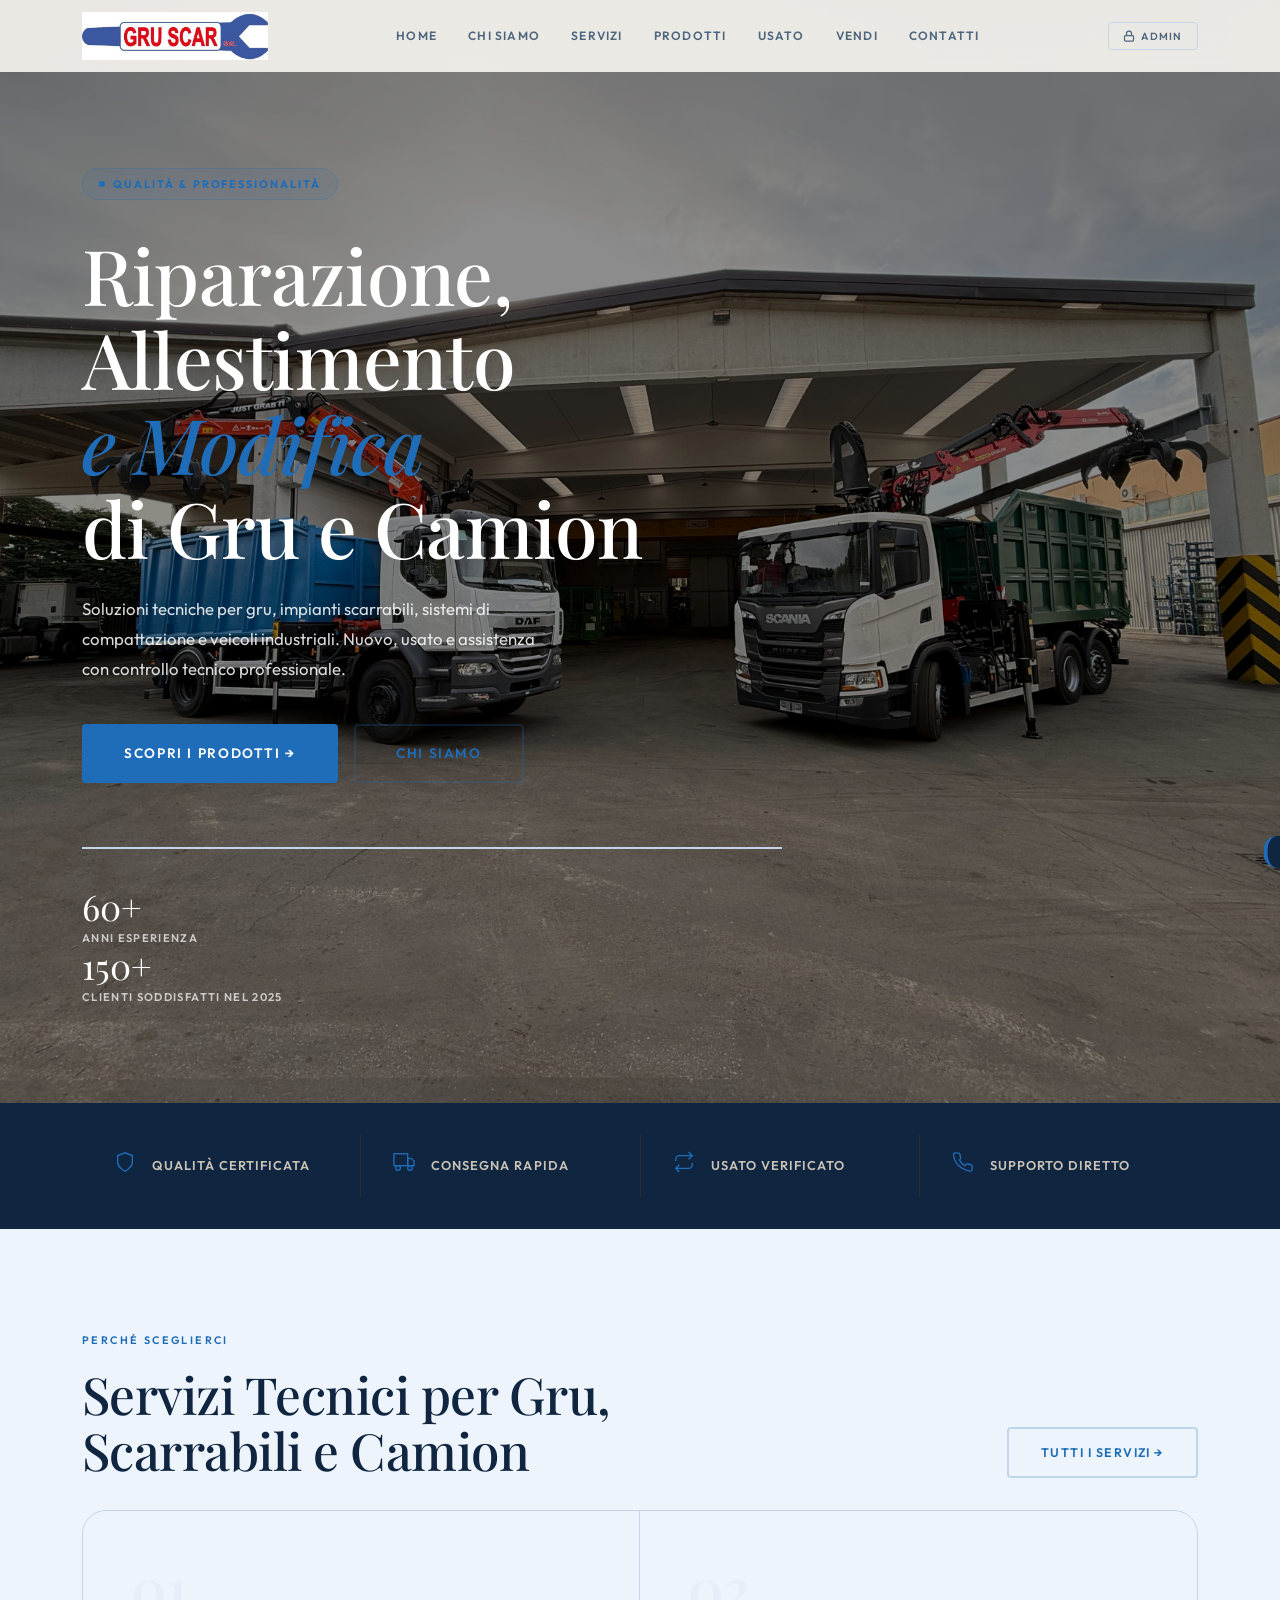
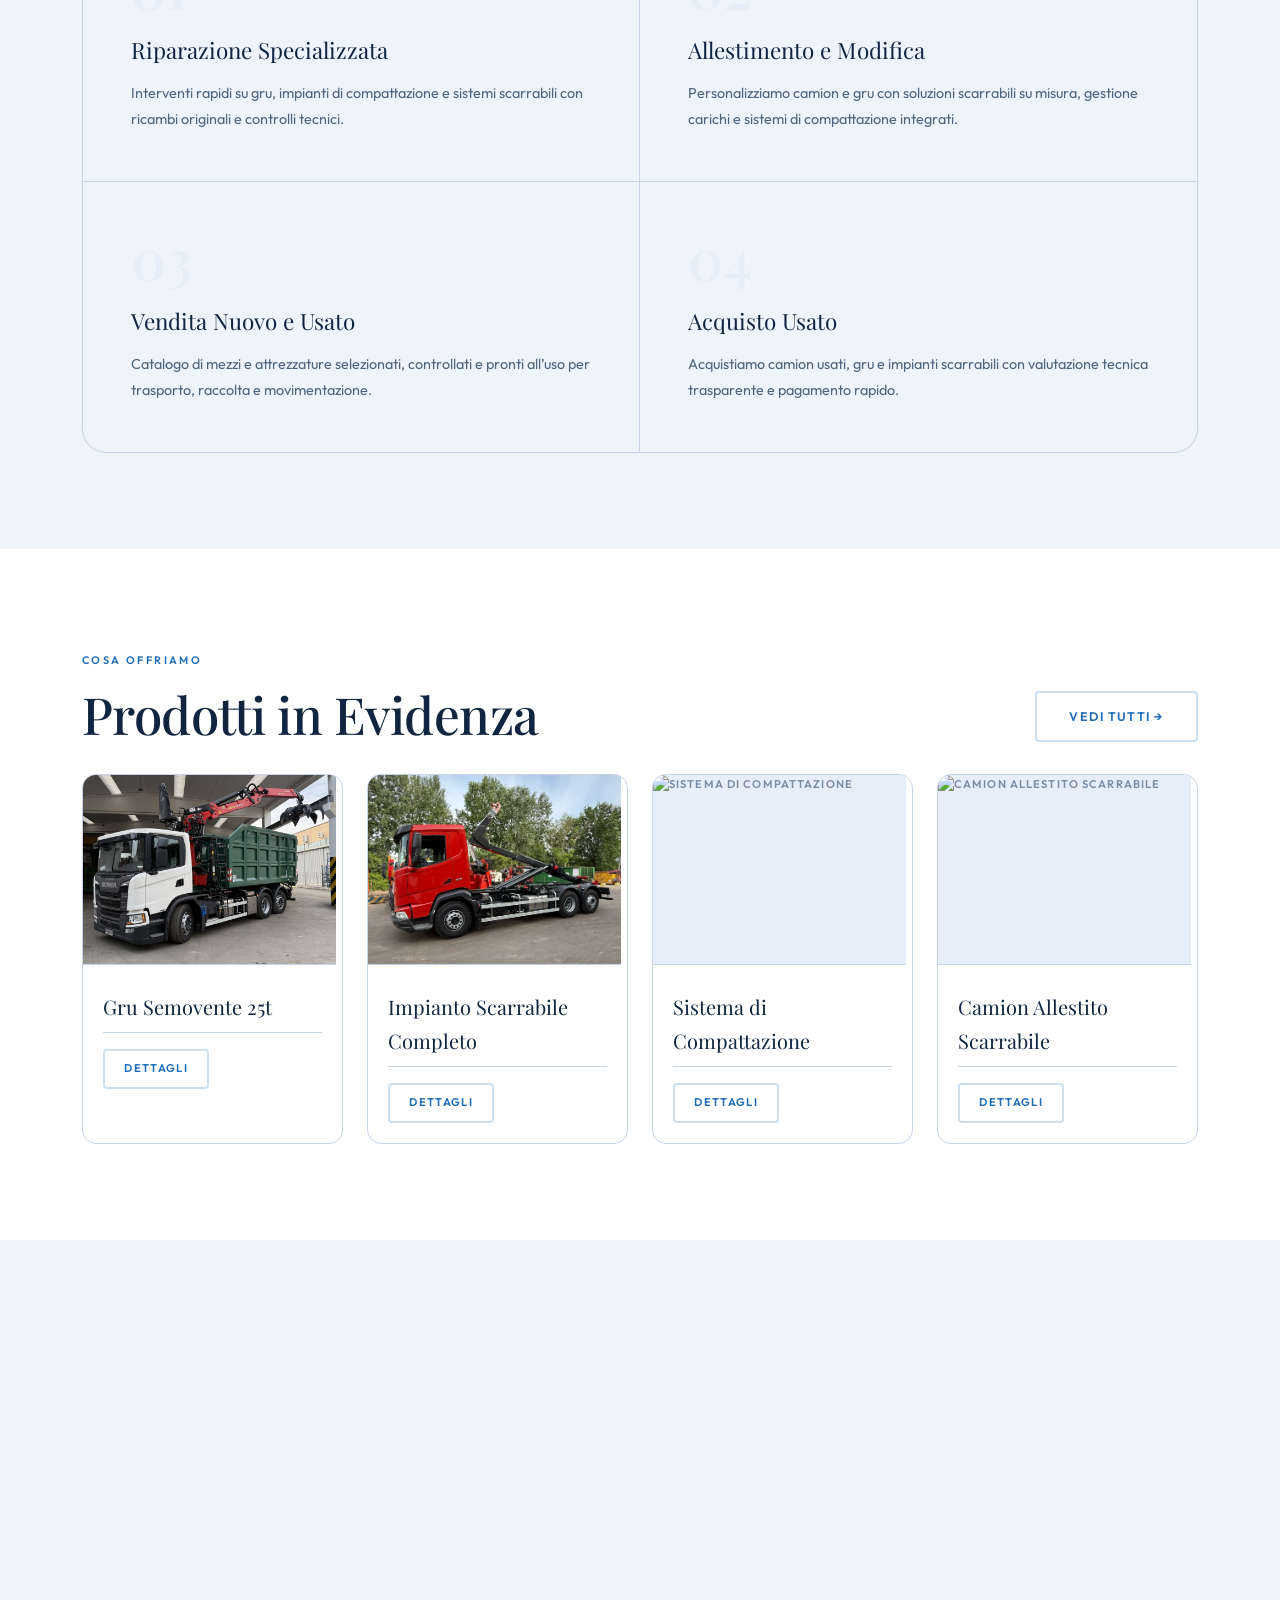
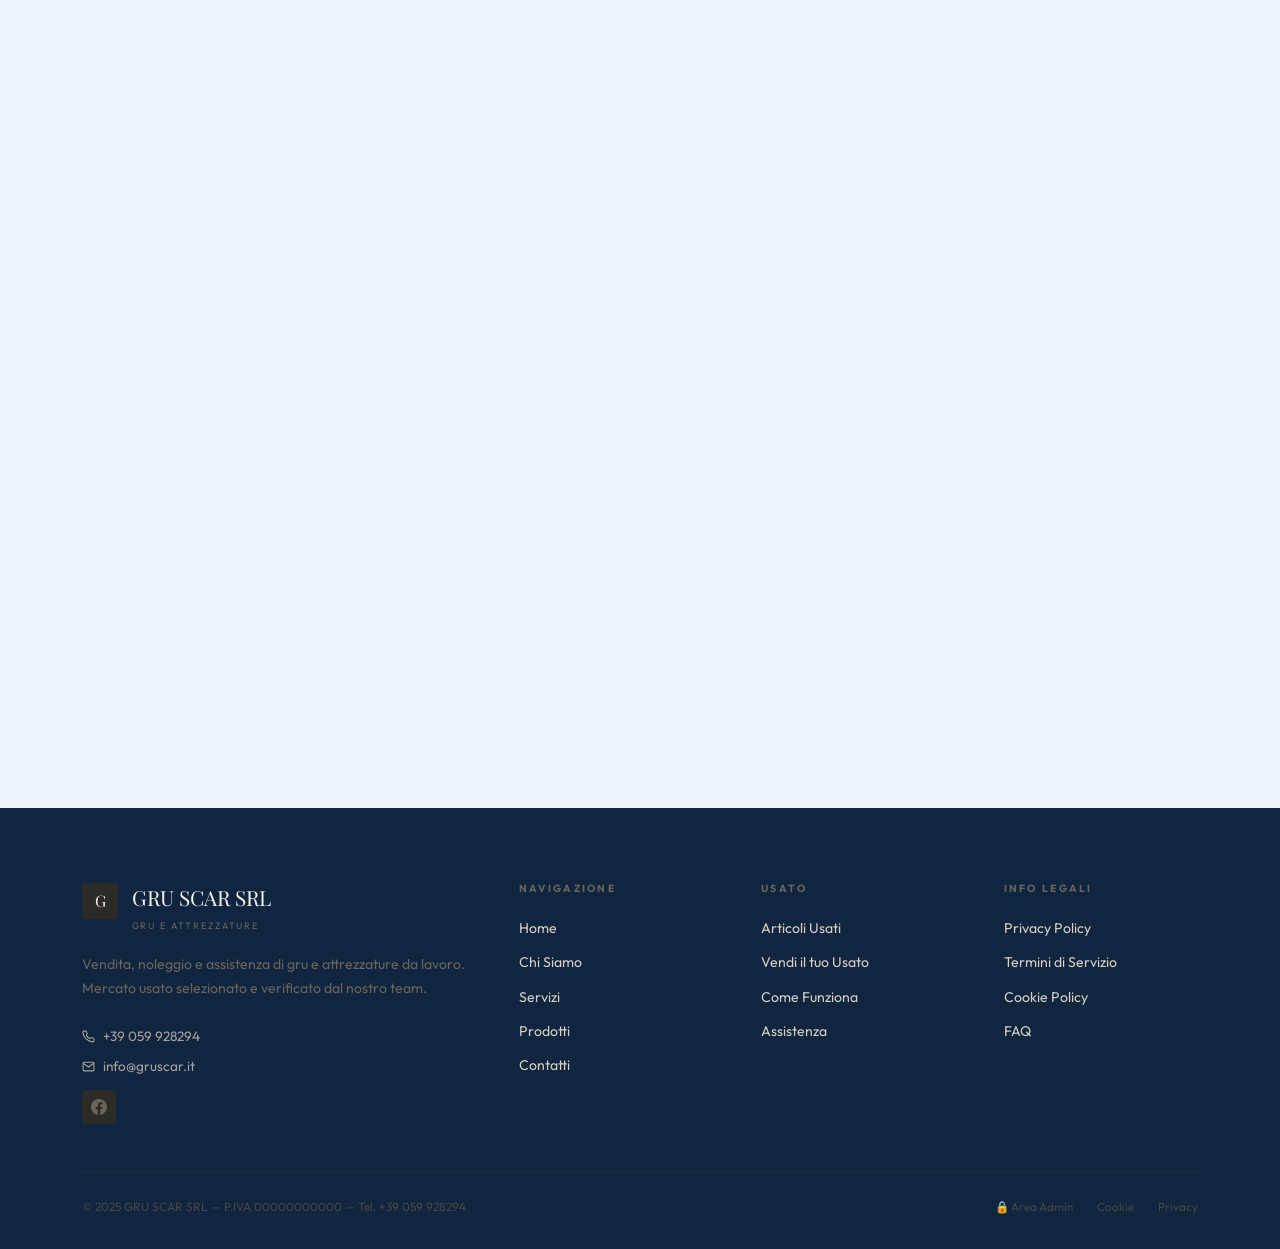
==== commit aa9e9265: "Remove product statistics from index.html Removed product statistics from the hero section." ====
--- a/index.html
+++ b/index.html
@@ -210,9 +210,10 @@
           <div>
             <div class="hero-stat-num">60+</div>
             <div class="hero-stat-lbl">Anni Esperienza</div>
+            
+            <div class="hero-stat-num">150+</div>
+            <div class="hero-stat-lbl">clienti soddisfatti nel 2025</div>
           
-            <div class="hero-stat-num">200+</div>
-            <div class="hero-stat-lbl">Prodotti</div>
           </div>
         </div>
       </div>
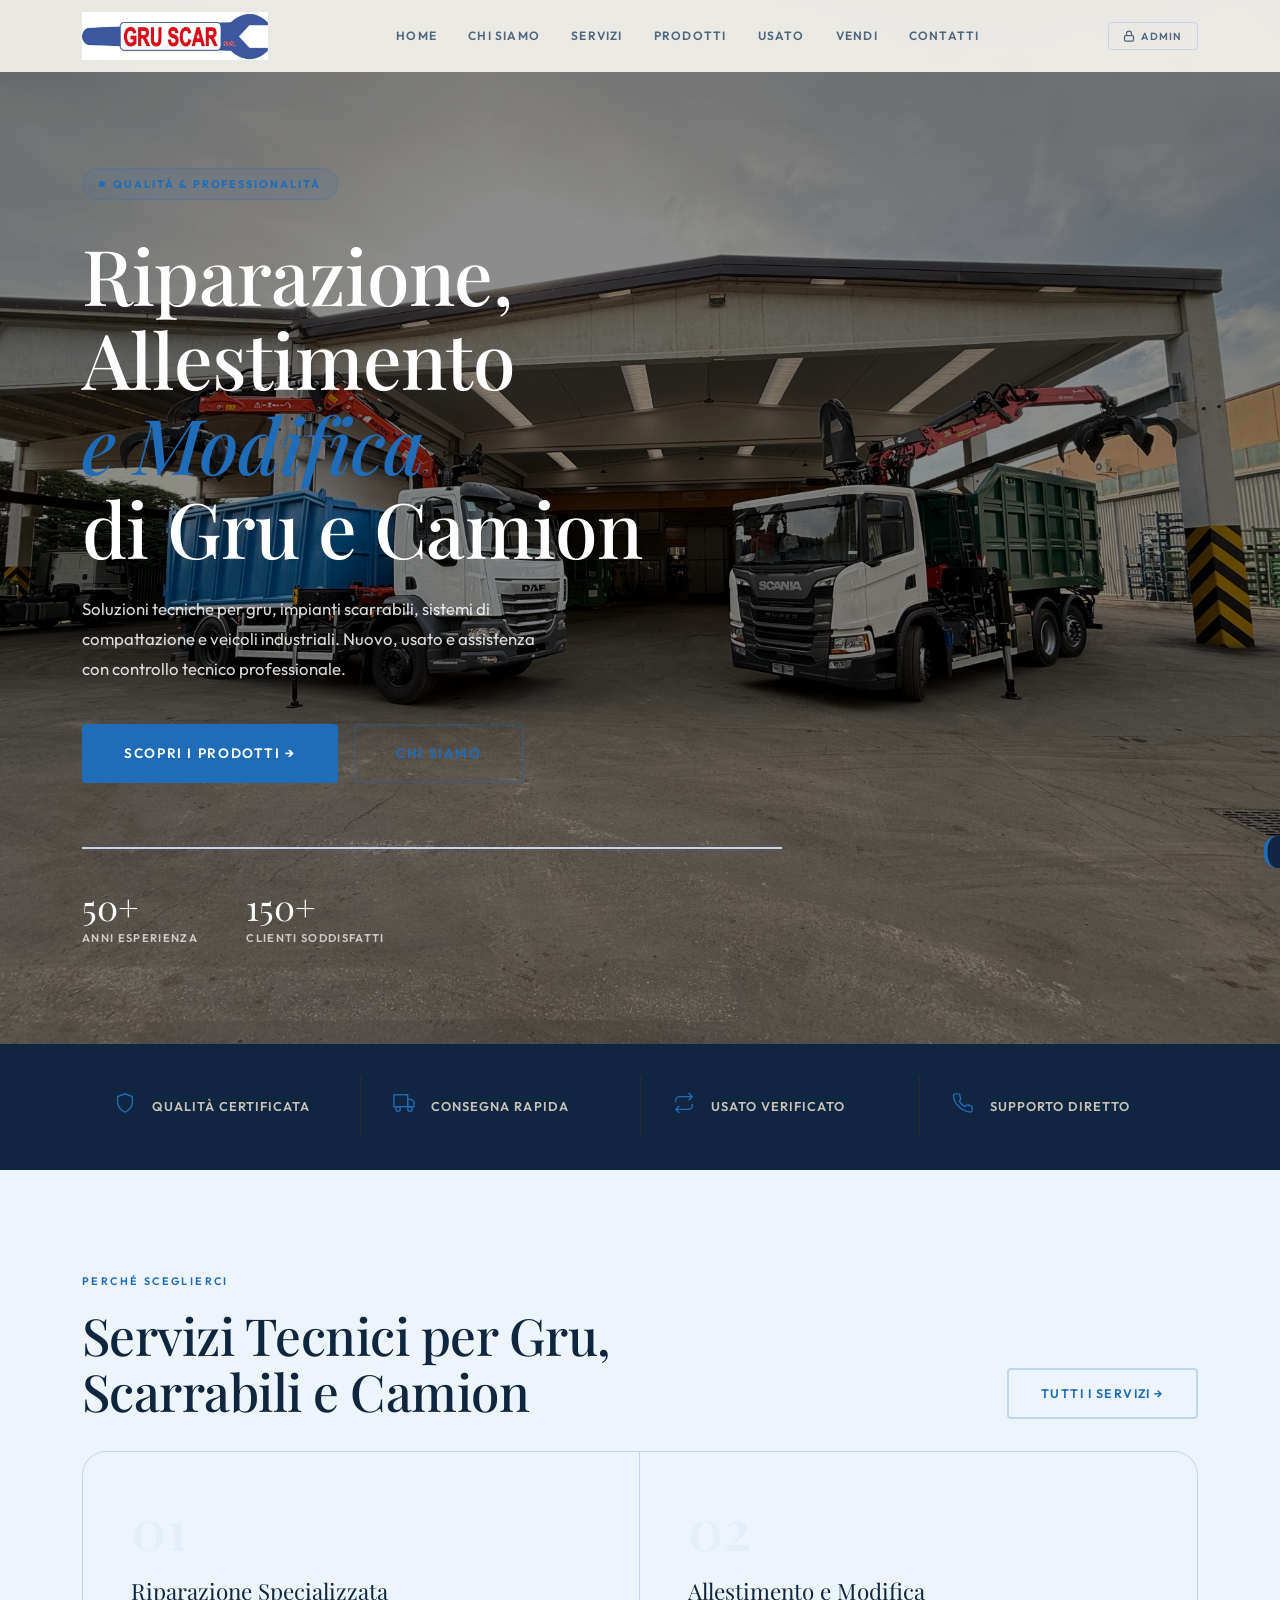
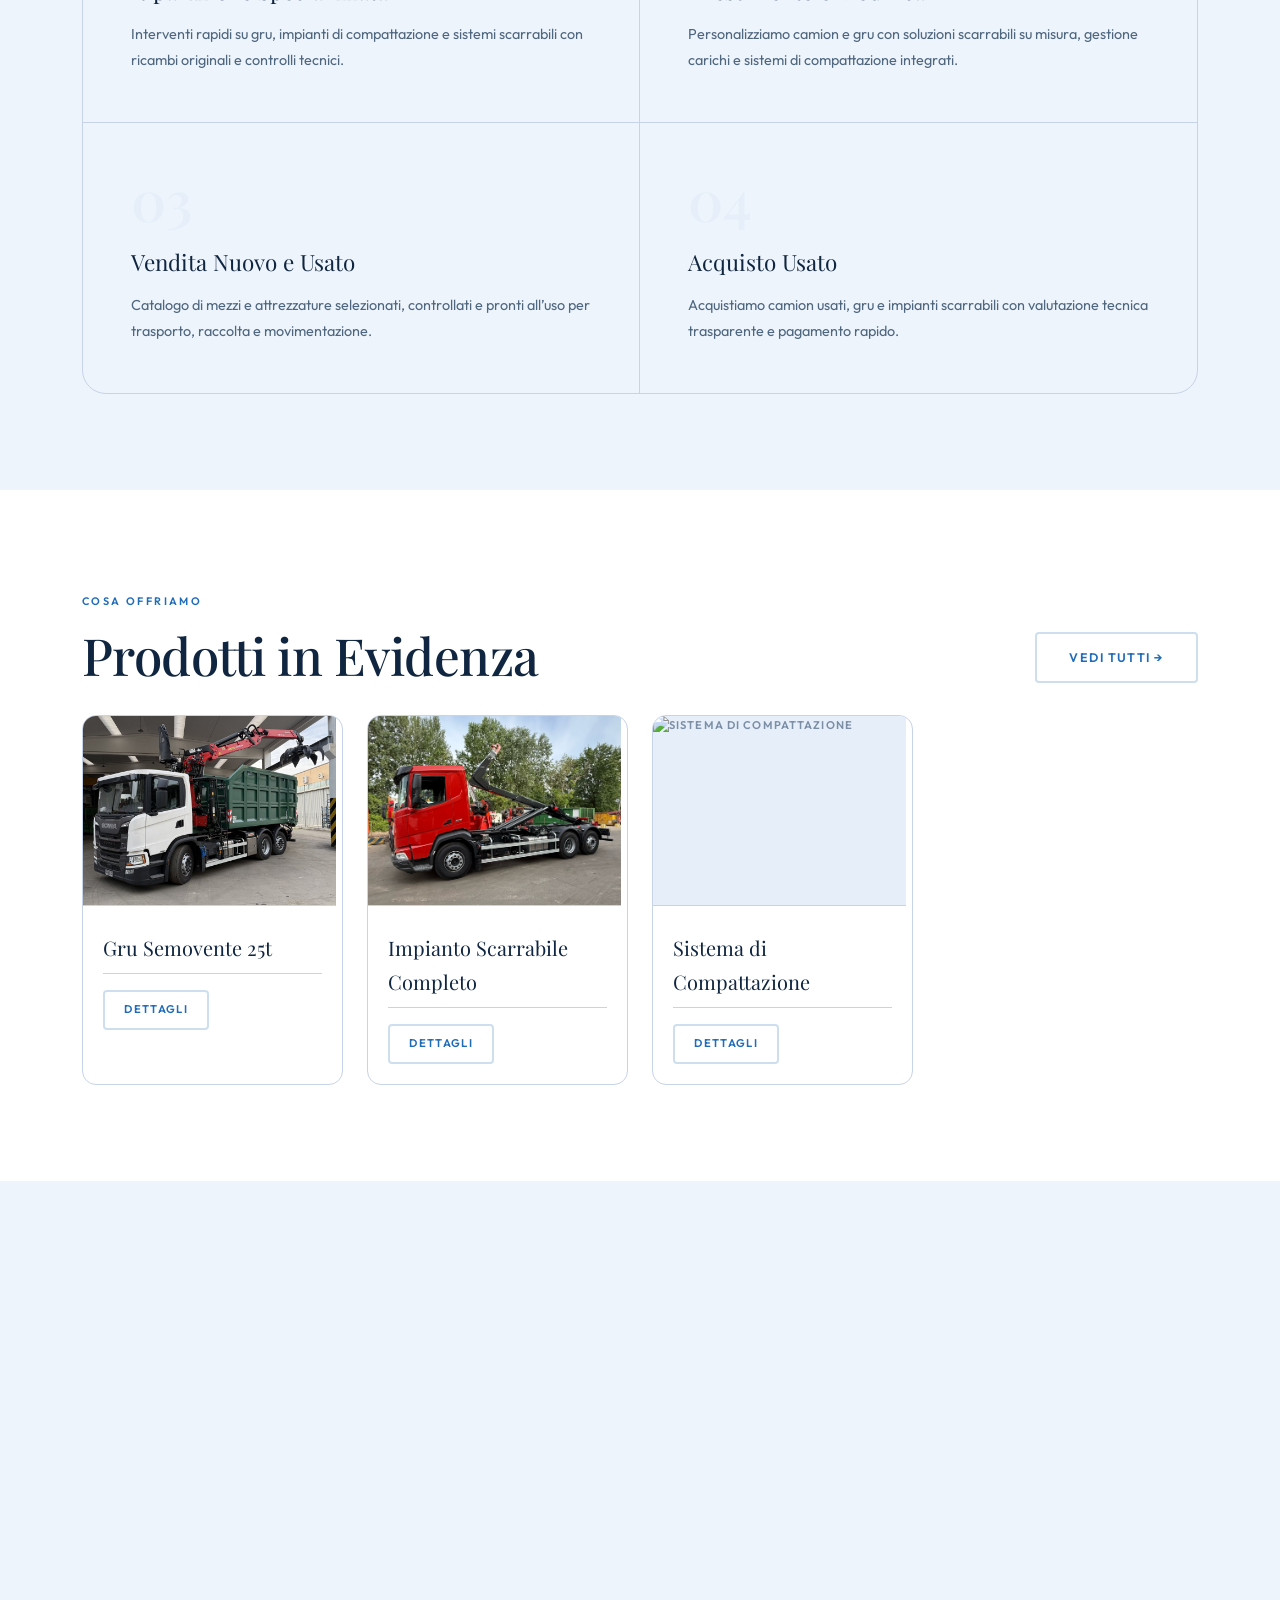
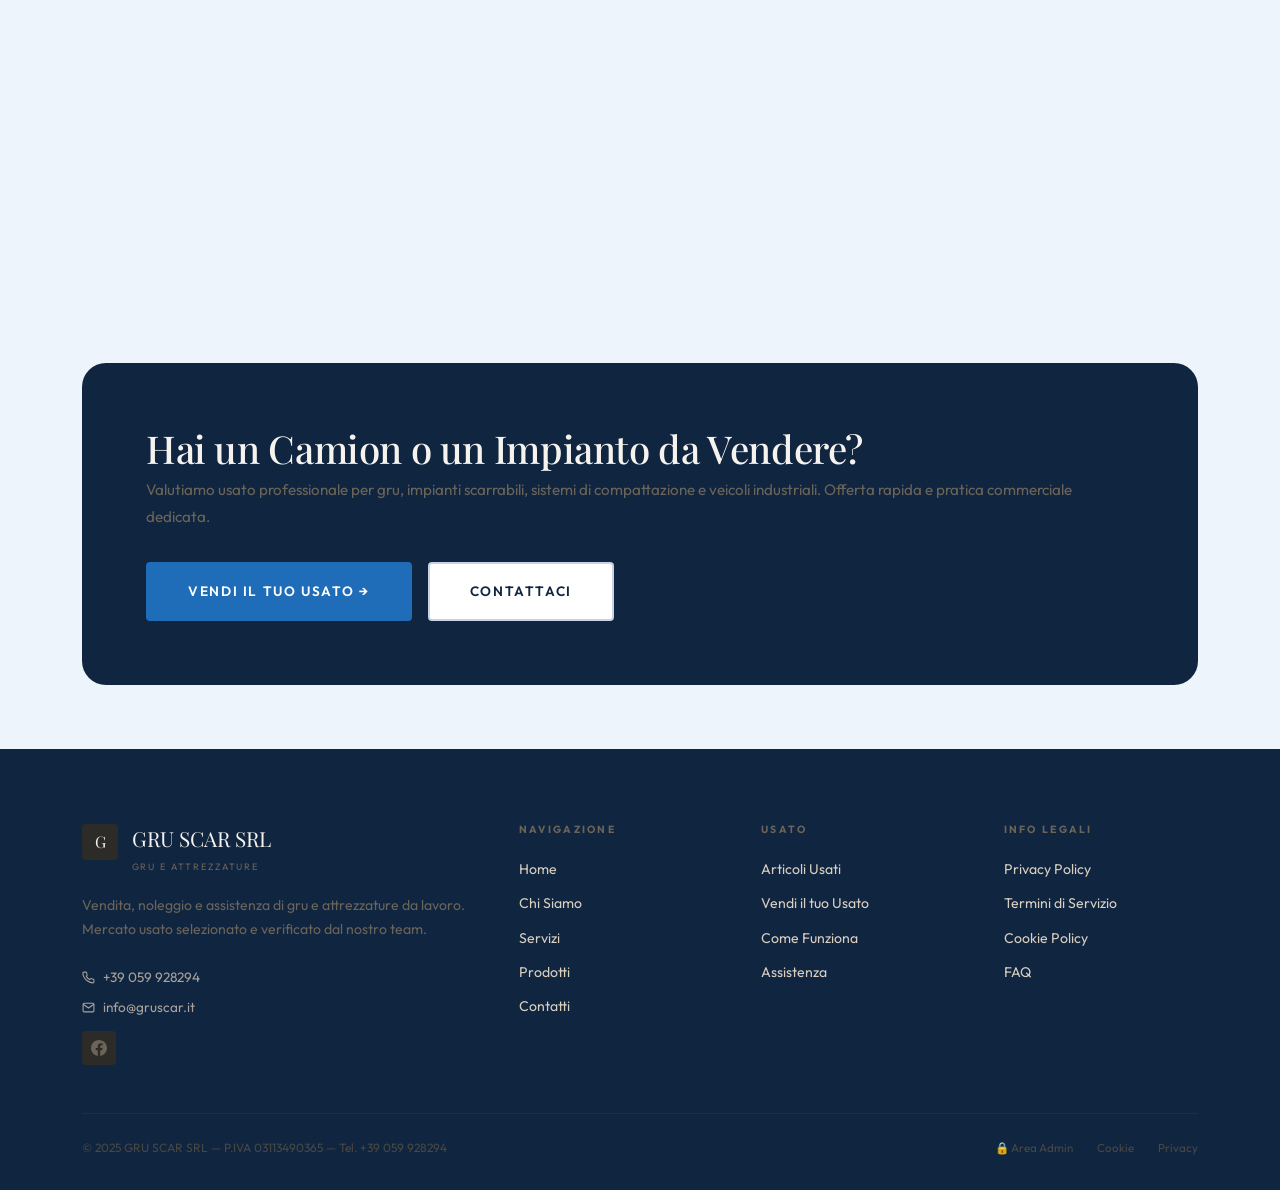
==== commit e2550793: "Update hero stats and product preview count" ====
--- a/index.html
+++ b/index.html
@@ -208,12 +208,12 @@
         <div class="hero-divider"></div>
         <div class="hero-stats">
           <div>
-            <div class="hero-stat-num">60+</div>
+            <div class="hero-stat-num">50+</div>
             <div class="hero-stat-lbl">Anni Esperienza</div>
-            
+          </div>
+          <div>
             <div class="hero-stat-num">150+</div>
-            <div class="hero-stat-lbl">clienti soddisfatti nel 2025</div>
-          
+            <div class="hero-stat-lbl">Clienti Soddisfatti</div>
           </div>
         </div>
       </div>
@@ -342,15 +342,15 @@
   <script src="main.js"></script>
   <script src="components.js"></script>
   <script>
-    // Prodotti anteprima (4 prodotti)
+    // Prodotti anteprima (3 prodotti)
     function renderHomeProducts() {
       const grid = document.getElementById('homeProducts');
-      const prods = getProducts().slice(0,4);
+      const featuredIds = ['p1', 'p2', 'p3'];
+      const prods = getProducts().filter(p => featuredIds.includes(p.id));
       const productImages = [
         'prodotto1.jpg',
         'prodotto2.png',
-        'prodotto3.png',
-        'prodotto4.png'
+        'prodotto3.png'
       ];
       grid.innerHTML = prods.map(p => `
         <div class="product-card">
@@ -376,7 +376,6 @@
         <div class="product-card">
           <div class="product-img">
             <div class="img-ph" style="height:190px;border-radius:0;border:none;border-bottom:1.5px solid var(--border);">
-              <div class="prod-badge"><span class="badge cond-${sanitize(i.condition)}">${conditionLabel(i.condition)}</span></div>
               <svg width="28" height="28" viewBox="0 0 24 24" fill="none" stroke="currentColor" stroke-width="1"><rect x="3" y="3" width="18" height="18" rx="2"/><circle cx="8.5" cy="8.5" r="1.5"/><path d="m21 15-5-5L5 21"/></svg>
               <span>Foto Articolo</span>
             </div>
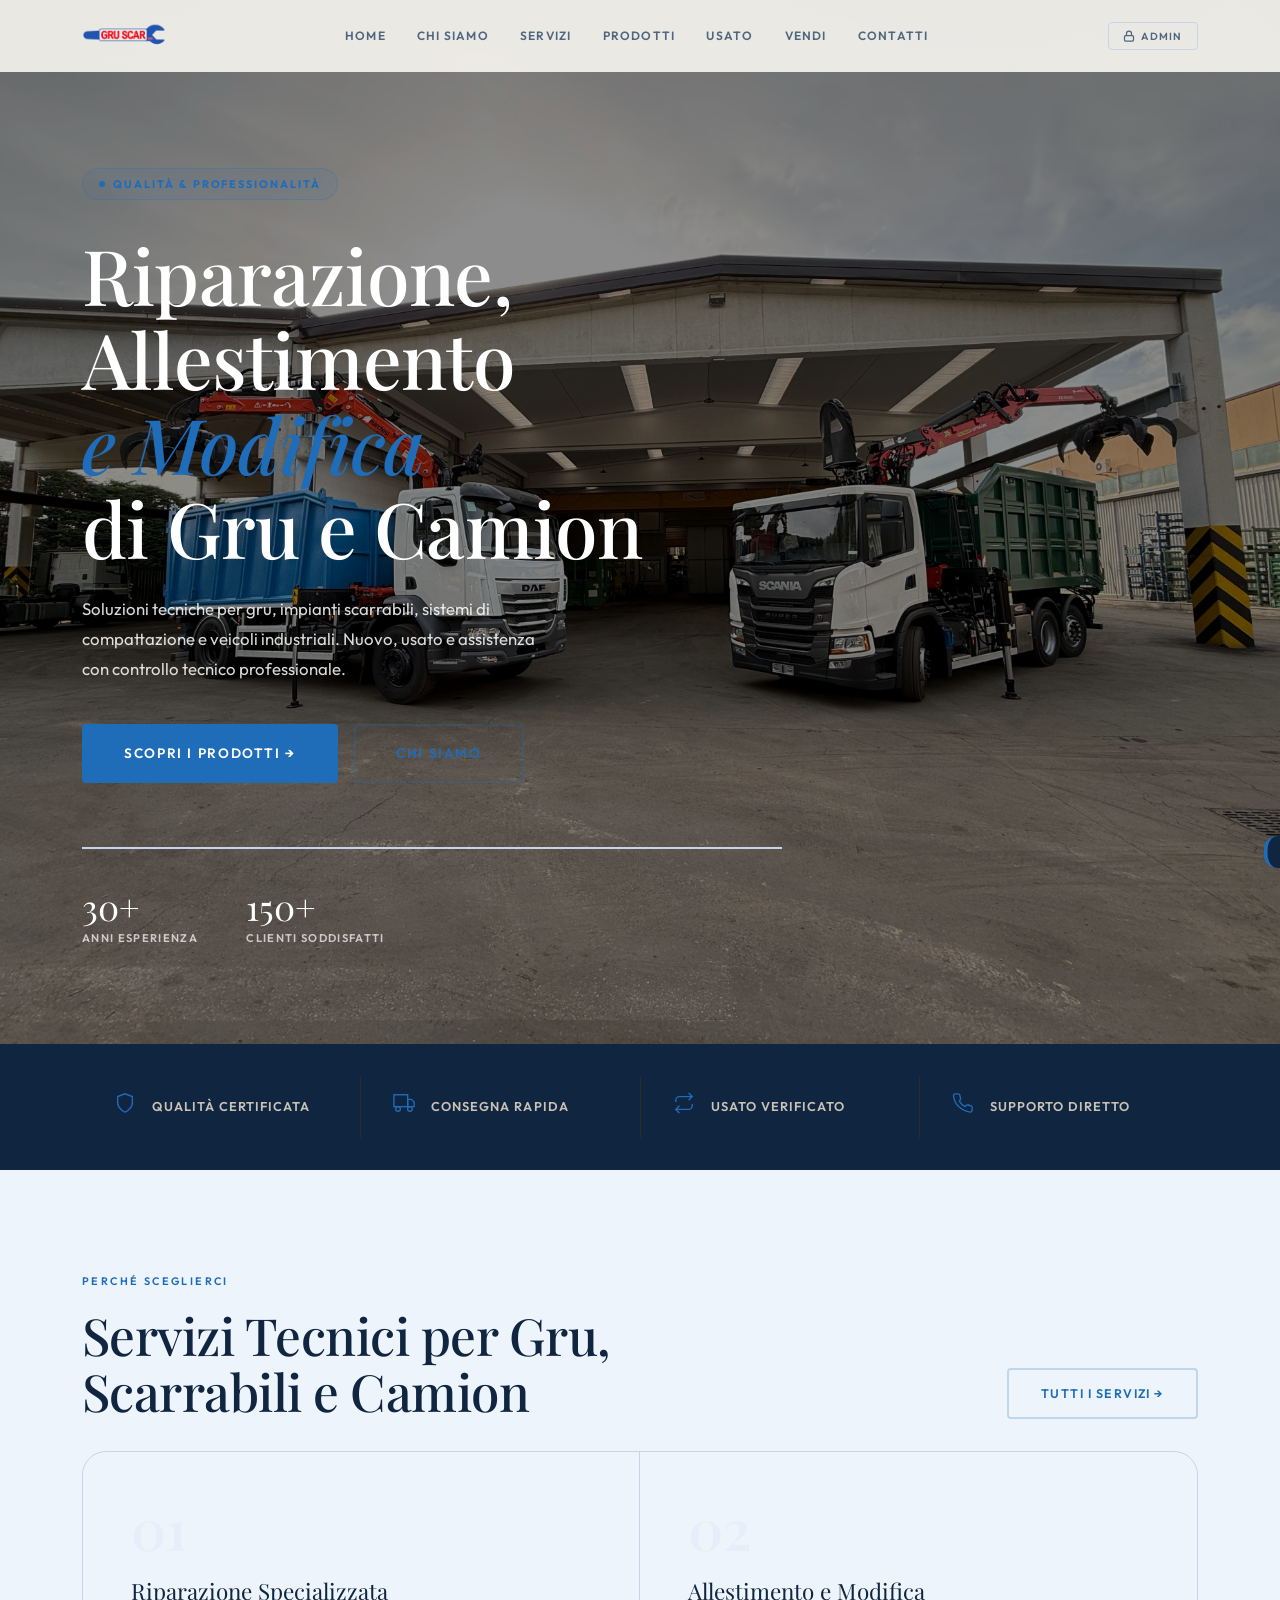
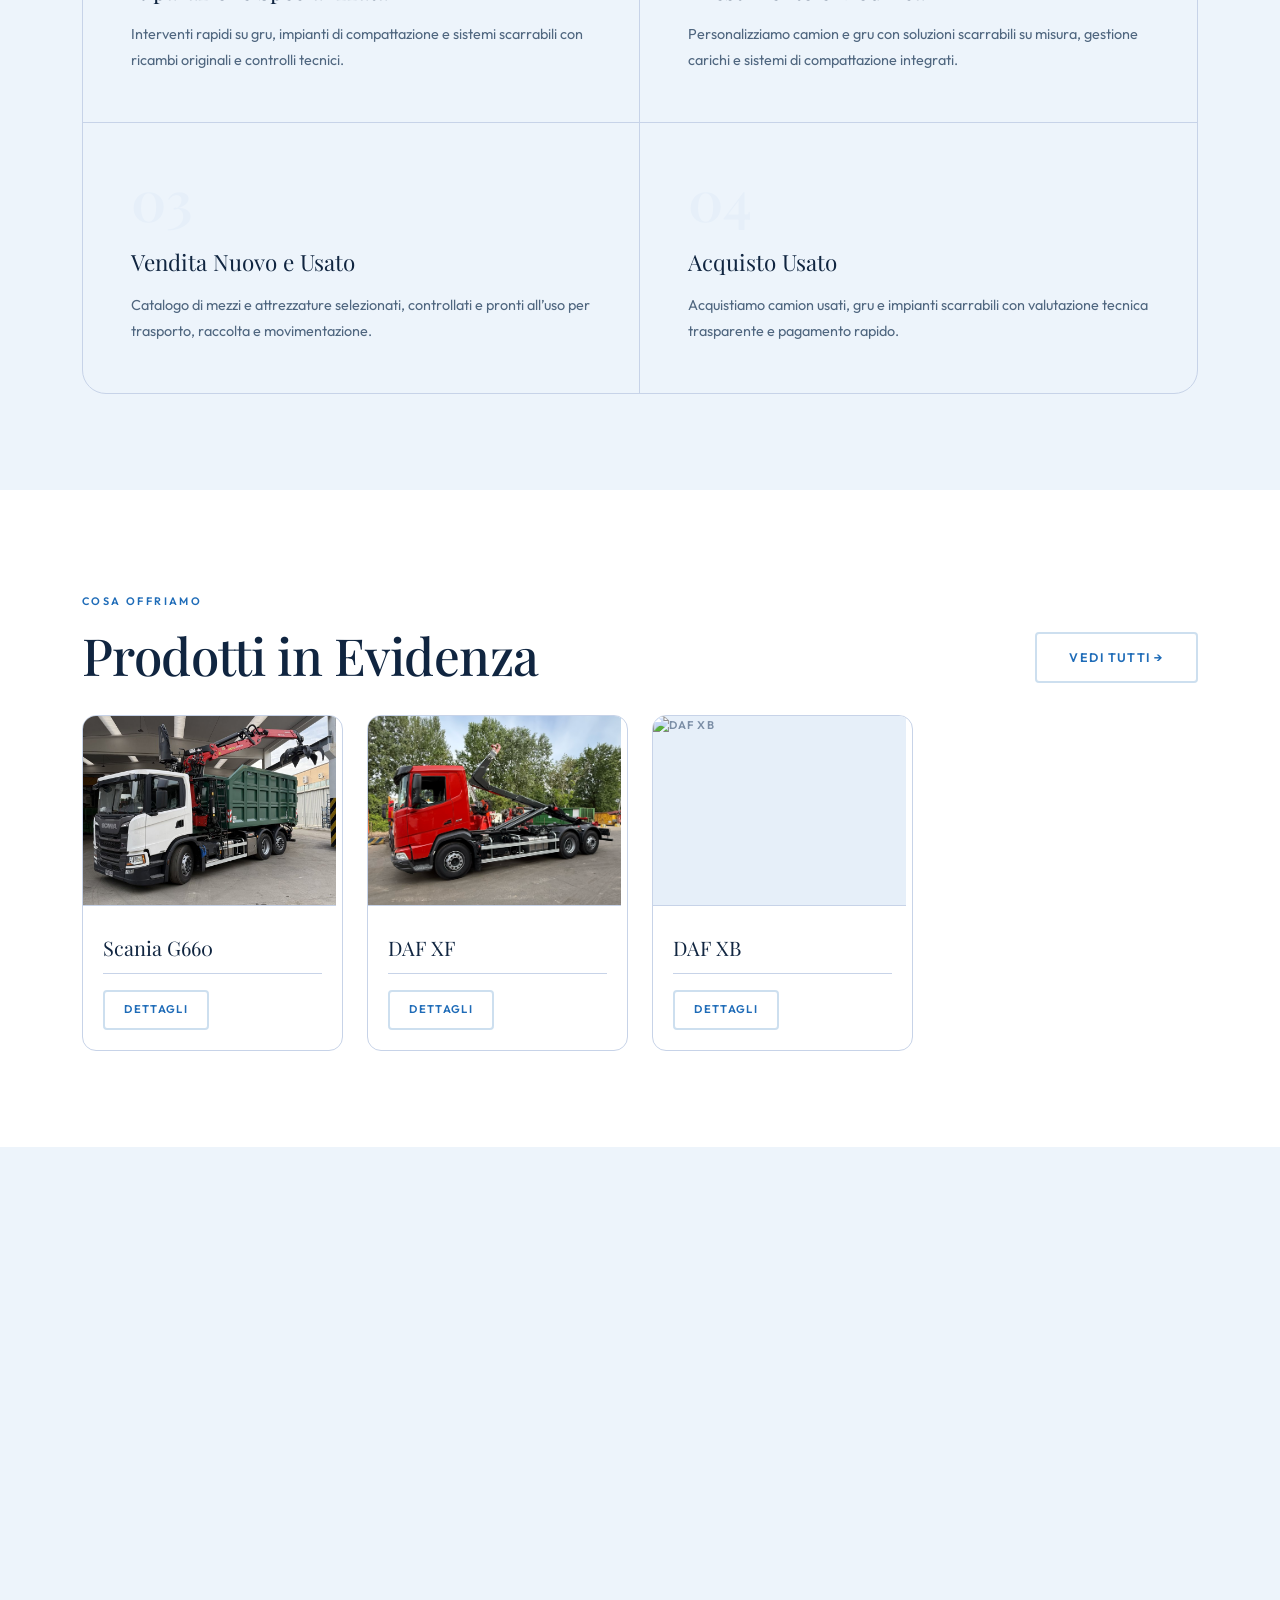
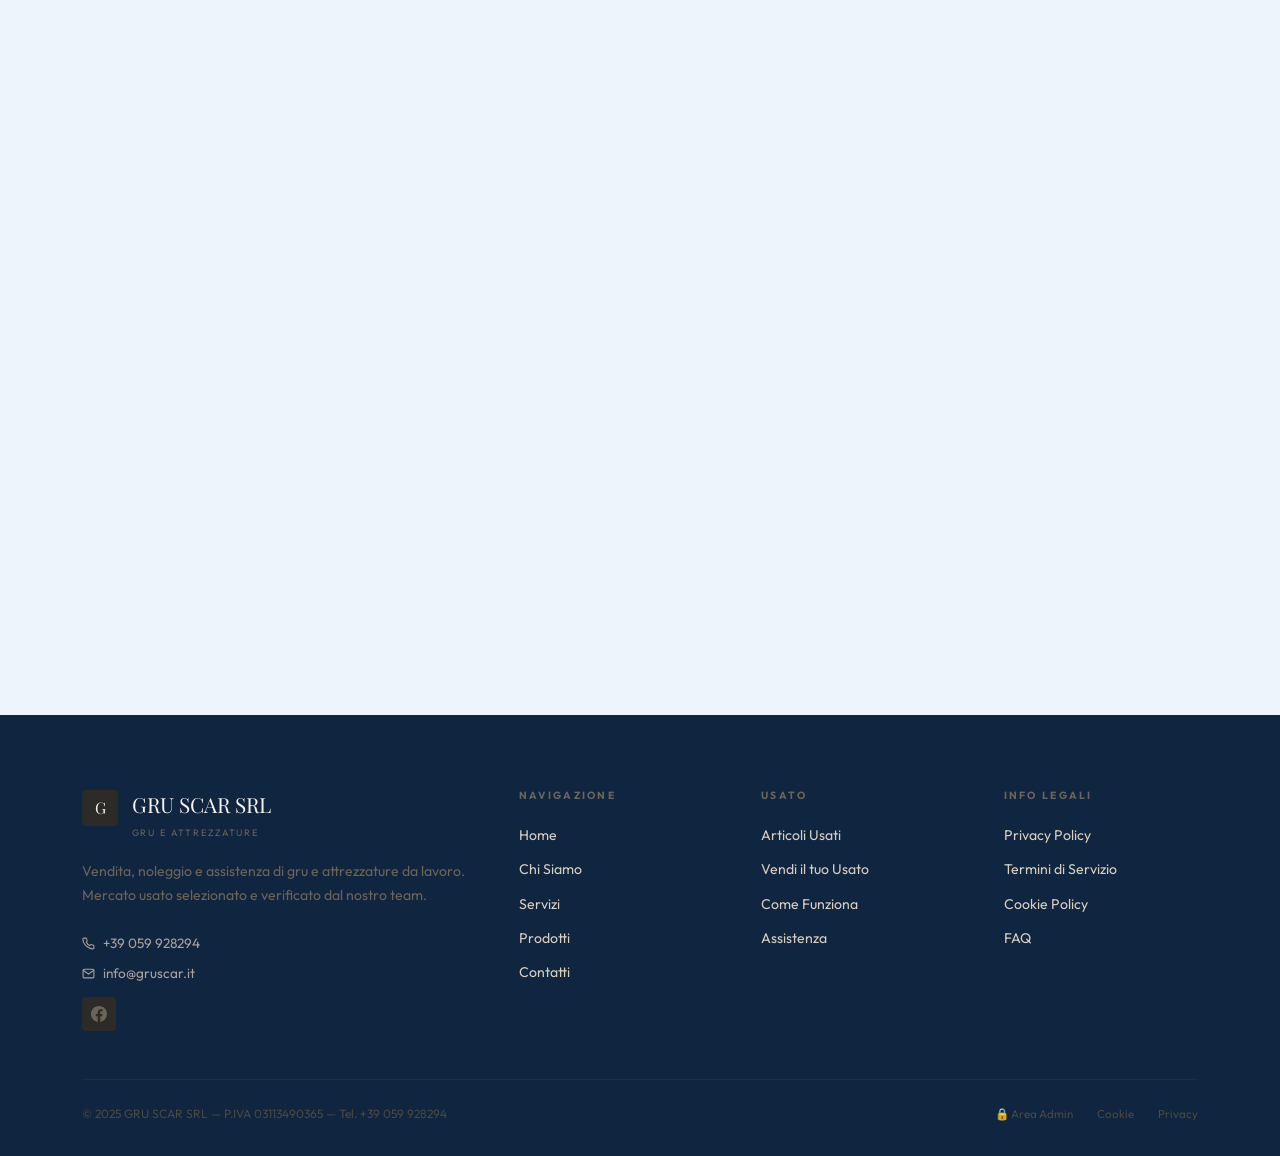
==== commit f46c2138: "Update hero-stat-num value from 50 to 30" ====
--- a/index.html
+++ b/index.html
@@ -208,7 +208,7 @@
         <div class="hero-divider"></div>
         <div class="hero-stats">
           <div>
-            <div class="hero-stat-num">50+</div>
+            <div class="hero-stat-num">30+</div>
             <div class="hero-stat-lbl">Anni Esperienza</div>
           </div>
           <div>
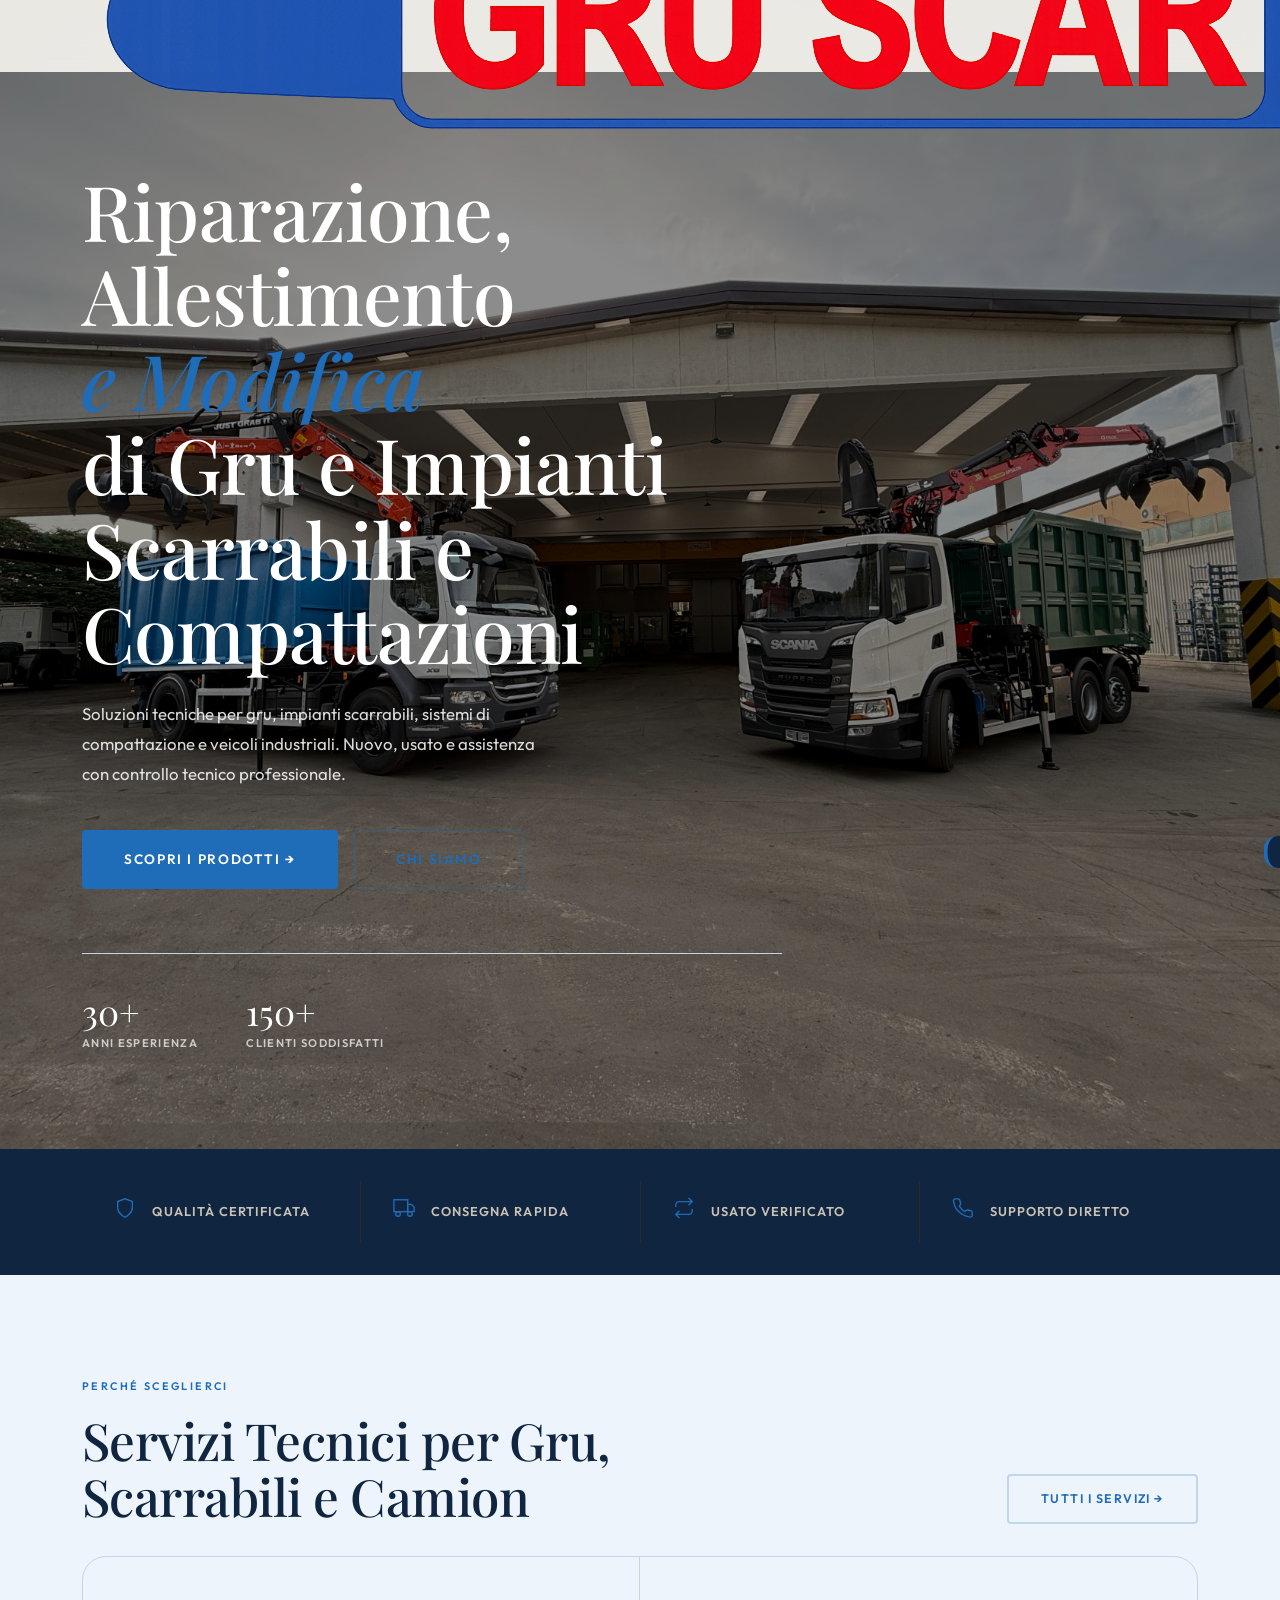
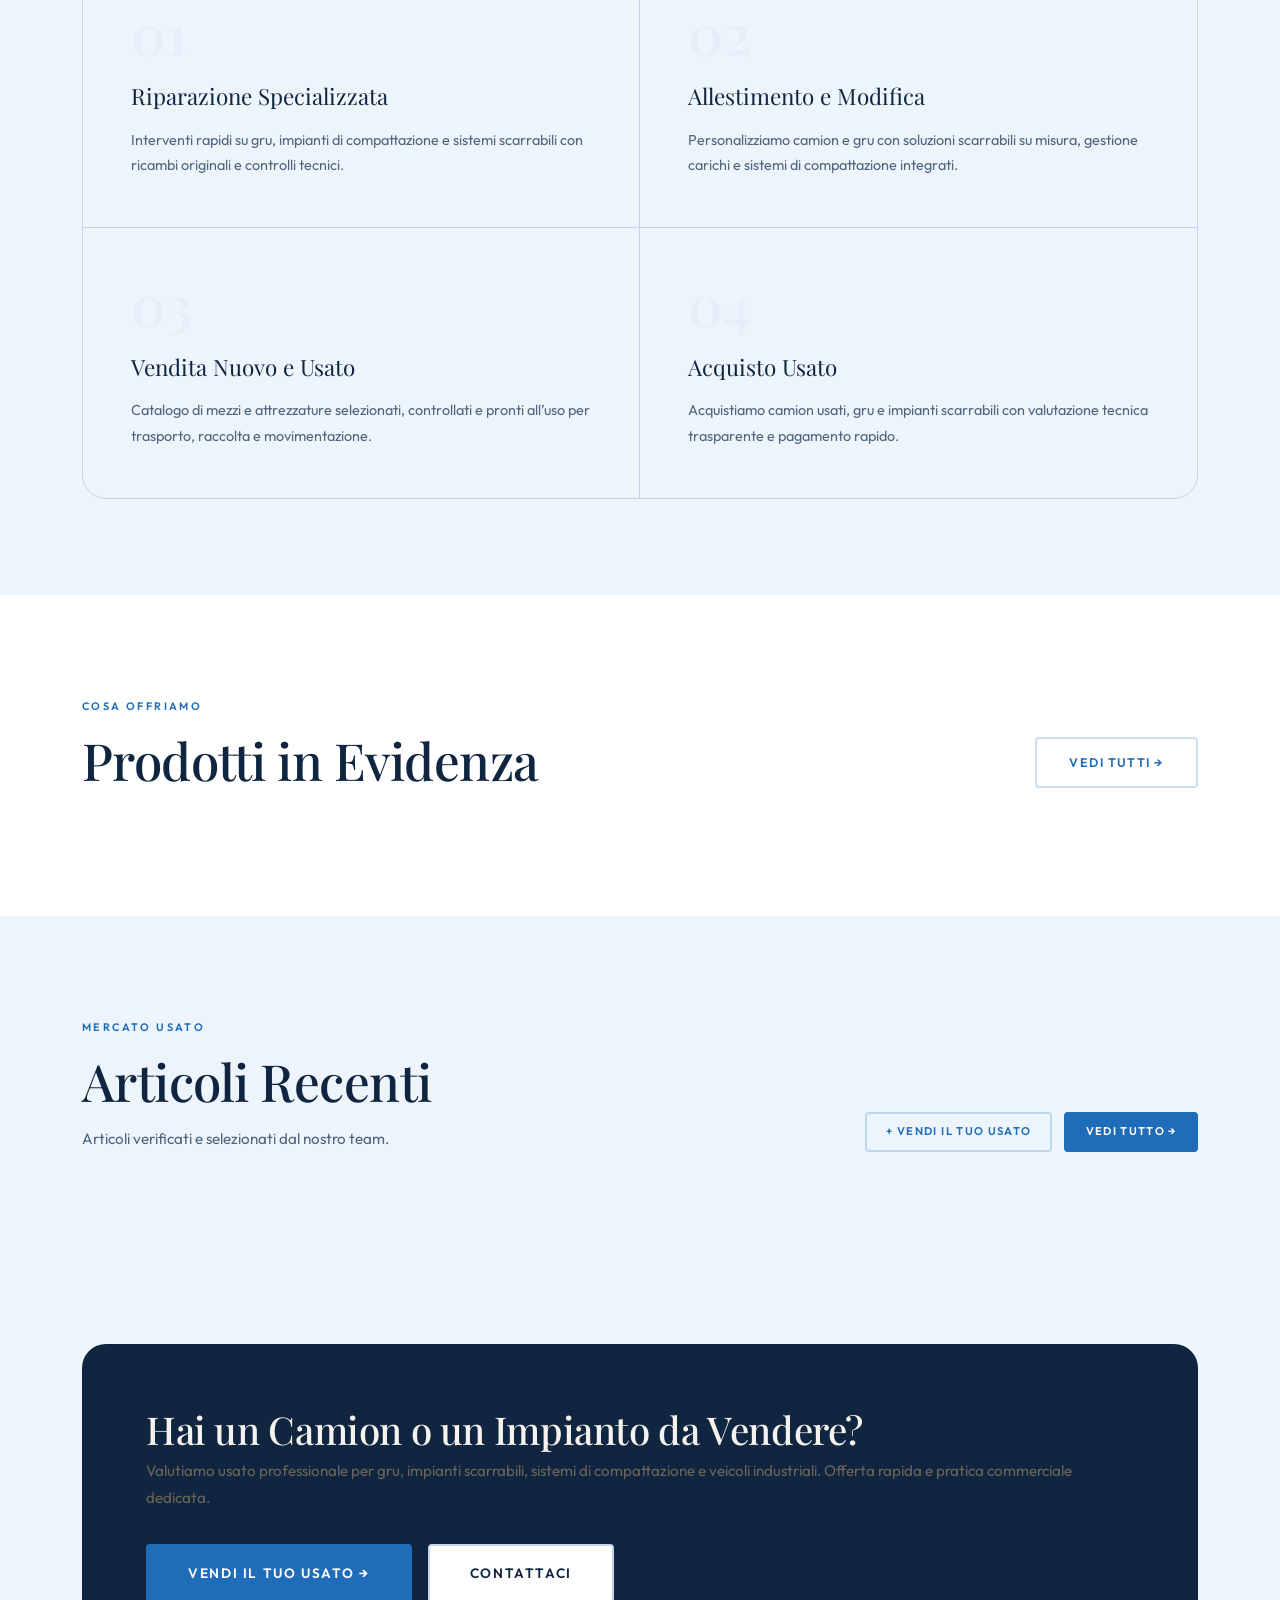
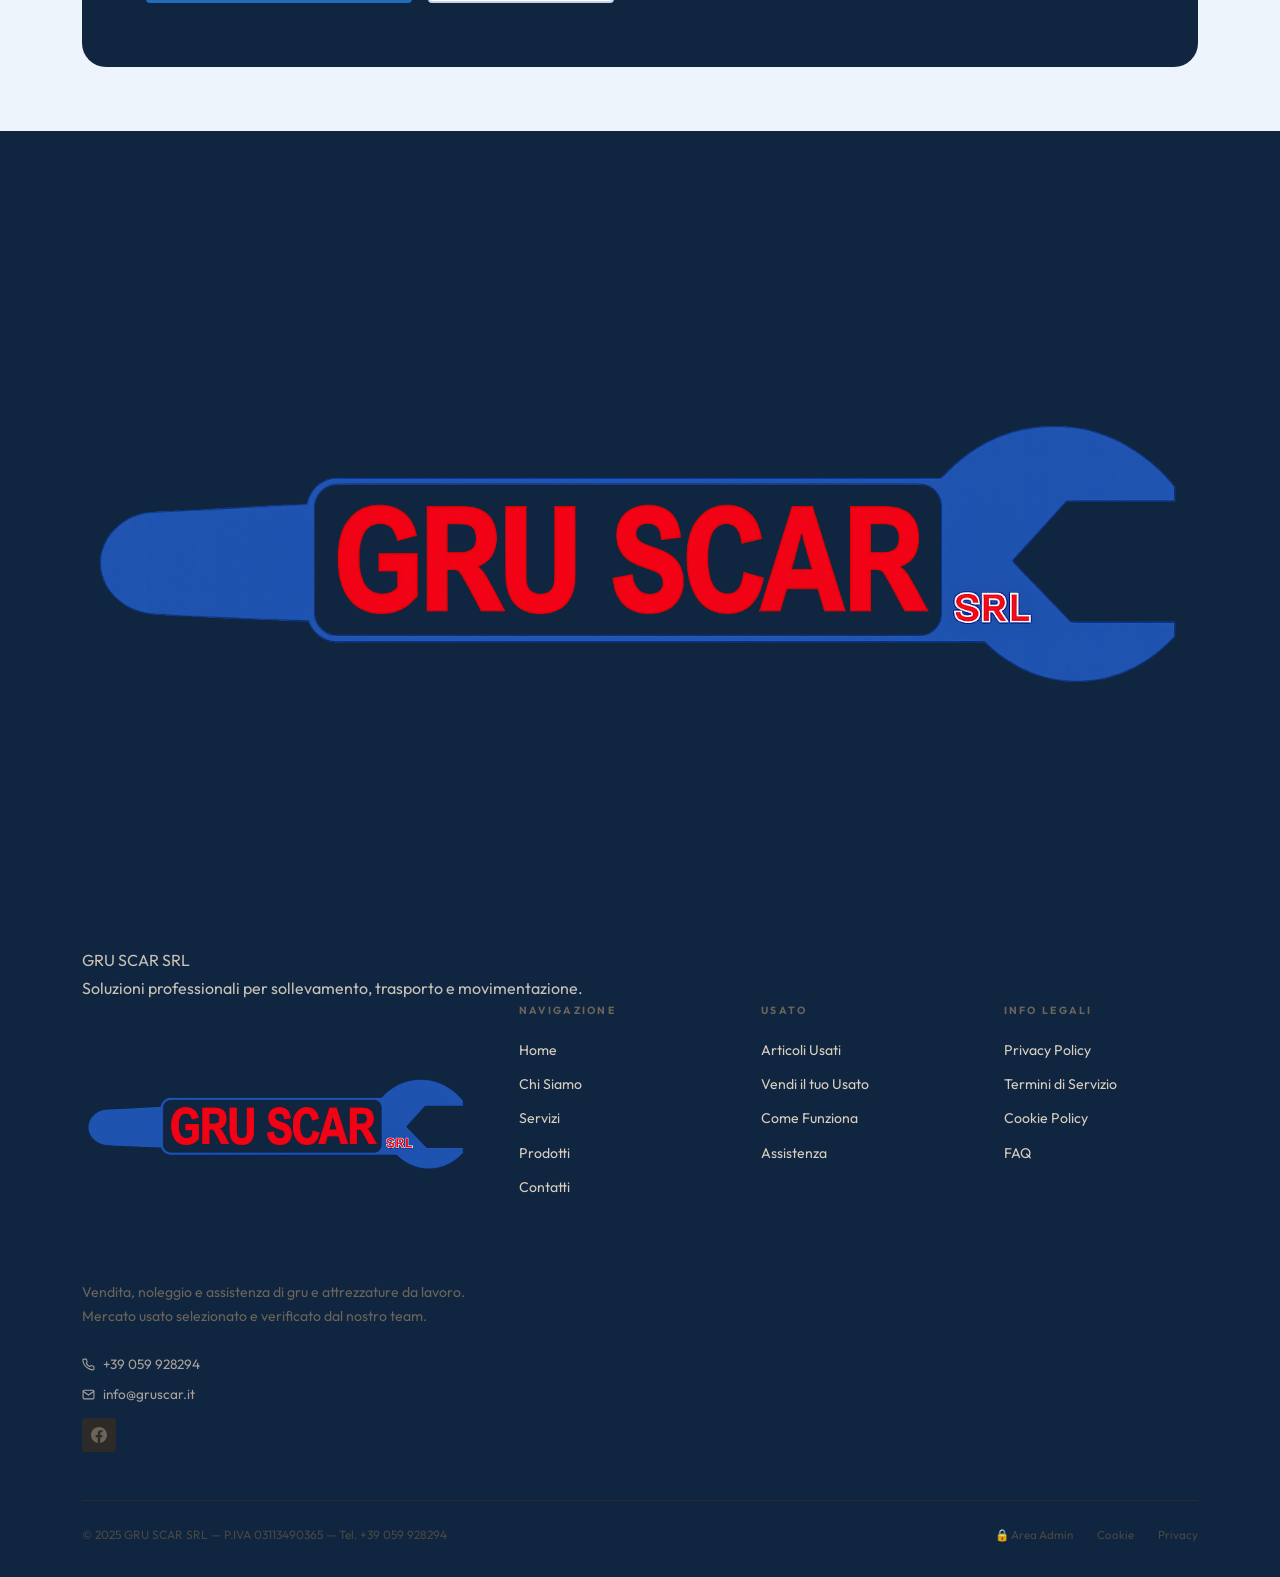
==== commit 844e2d1d: "Enhance SEO and update product rendering logic Updated the meta description and added Open Graph and" ====
--- a/index.html
+++ b/index.html
@@ -4,7 +4,48 @@
   <meta charset="UTF-8">
   <meta name="viewport" content="width=device-width, initial-scale=1.0">
   <title>GRU SCAR SRL — Home</title>
-  <meta name="description" content="GRU SCAR SRL — Riparazione, allestimento e vendita di gru, sistemi scarrabili e camion. Soluzioni per uso professionale.">
+  <meta name="description" content="GRU SCAR SRL offre vendita, assistenza e riparazione di gru, impianti scarrabili, compattatori e camion nuovi e usati, con consulenza tecnica e mercato usato selezionato.">
+  <link rel="canonical" href="https://www.gruscar.it/">
+  <link rel="icon" type="image/png" href="log.png">
+  <link rel="apple-touch-icon" href="log.png">
+  <meta property="og:site_name" content="GRU SCAR SRL">
+  <meta property="og:title" content="GRU SCAR SRL — Gru, Scarrabili e Camion">
+  <meta property="og:description" content="Vendita, assistenza e riparazione di gru, impianti scarrabili, compattatori e camion nuovi e usati.">
+  <meta property="og:type" content="website">
+  <meta property="og:url" content="https://www.gruscar.it/">
+  <meta property="og:image" content="https://www.gruscar.it/log.png">
+  <meta name="twitter:card" content="summary">
+  <script type="application/ld+json">
+  {
+    "@context": "https://schema.org",
+    "@type": "Organization",
+    "name": "GRU SCAR SRL",
+    "url": "https://www.gruscar.it/",
+    "logo": "https://www.gruscar.it/log.png",
+    "description": "GRU SCAR SRL offre vendita, assistenza e riparazione di gru, impianti scarrabili, compattatori e camion nuovi e usati, con consulenza tecnica e mercato usato selezionato.",
+    "contactPoint": {
+      "@type": "ContactPoint",
+      "telephone": "+39 059 928294",
+      "contactType": "customer service",
+      "areaServed": "IT",
+      "availableLanguage": "Italian"
+    }
+  }
+  </script>
+  <script type="application/ld+json">
+  {
+    "@context": "https://schema.org",
+    "@type": "ItemList",
+    "itemListElement": [
+      { "@type": "SiteNavigationElement", "position": 1, "name": "Home", "url": "https://www.gruscar.it/" },
+      { "@type": "SiteNavigationElement", "position": 2, "name": "Chi Siamo", "url": "https://www.gruscar.it/chi-siamo.html" },
+      { "@type": "SiteNavigationElement", "position": 3, "name": "Servizi", "url": "https://www.gruscar.it/cosa-offriamo.html" },
+      { "@type": "SiteNavigationElement", "position": 4, "name": "Prodotti", "url": "https://www.gruscar.it/prodotti.html" },
+      { "@type": "SiteNavigationElement", "position": 5, "name": "Usato", "url": "https://www.gruscar.it/usato.html" },
+      { "@type": "SiteNavigationElement", "position": 6, "name": "Contatti", "url": "https://www.gruscar.it/contatti.html" }
+    ]
+  }
+  </script>
   <link rel="preconnect" href="https://fonts.googleapis.com">
   <link href="https://fonts.googleapis.com/css2?family=Playfair+Display:ital,wght@0,400;0,500;0,600;1,400;1,500&family=Outfit:wght@300;400;500;600&display=swap" rel="stylesheet">
   <link rel="stylesheet" href="style.css">
@@ -189,14 +230,11 @@
   <section class="hero">
     <div class="container" style="position:relative;z-index:1;width:100%;">
       <div class="hero-left fade-in">
-        <div class="hero-badge">
-          <span class="hero-badge-dot"></span>
-          Qualità &amp; Professionalità
-        </div>
+      
         <h1 class="hero-title">
           Riparazione, Allestimento<br>
           <em>e Modifica</em><br>
-          di Gru e Camion
+          di Gru e Impianti Scarrabili e Compattazioni
         </h1>
         <p class="hero-desc">
           Soluzioni tecniche per gru, impianti scarrabili, sistemi di compattazione e veicoli industriali. Nuovo, usato e assistenza con controllo tecnico professionale.
@@ -342,21 +380,15 @@
   <script src="main.js"></script>
   <script src="components.js"></script>
   <script>
-    // Prodotti anteprima (3 prodotti)
-    function renderHomeProducts() {
+    // Prodotti anteprima (ultimi 3 prodotti pubblicati dall'admin)
+    async function renderHomeProducts() {
       const grid = document.getElementById('homeProducts');
-      const featuredIds = ['p1', 'p2', 'p3'];
-      const prods = getProducts().filter(p => featuredIds.includes(p.id));
-      const productImages = [
-        'prodotto1.jpg',
-        'prodotto2.png',
-        'prodotto3.png'
-      ];
+      const prods = await Promise.all(getProducts().filter(product => product.featured).slice(0, 3).map(hydrateAdminPhotos));
       grid.innerHTML = prods.map(p => `
         <div class="product-card">
           <div class="product-img">
             <div class="img-ph" style="height:190px;border-radius:0;border:none;border-bottom:1.5px solid var(--border);padding:0;overflow:hidden;">
-              <img src="${sanitize(p.foto || productImages[prods.indexOf(p)] || productImages[0])}" alt="${sanitize(p.name)}" style="width:100%;height:100%;object-fit:cover;display:block;">
+              ${p.foto ? `<img src="${sanitize(p.foto)}" alt="${sanitize(p.name)}" style="width:100%;height:100%;object-fit:cover;display:block;">` : '<span>Foto non disponibile</span>'}
             </div>
           </div>
           <div class="product-body">
@@ -368,16 +400,15 @@
         </div>`).join('');
     }
 
-    // Usato anteprima (4 articoli)
-    function renderHomeUsed() {
+    // Usato anteprima (ultimi 4 articoli pubblicati)
+    async function renderHomeUsed() {
       const grid = document.getElementById('homeUsed');
-      const items = getUsedItems().filter(i=>i.approved).slice(0,4);
+      const items = await Promise.all(getUsedItems().filter(i=>i.approved).slice(0,4).map(hydrateAdminPhotos));
       grid.innerHTML = items.map(i => `
         <div class="product-card">
           <div class="product-img">
             <div class="img-ph" style="height:190px;border-radius:0;border:none;border-bottom:1.5px solid var(--border);">
-              <svg width="28" height="28" viewBox="0 0 24 24" fill="none" stroke="currentColor" stroke-width="1"><rect x="3" y="3" width="18" height="18" rx="2"/><circle cx="8.5" cy="8.5" r="1.5"/><path d="m21 15-5-5L5 21"/></svg>
-              <span>Foto Articolo</span>
+              ${i.foto ? `<img src="${sanitize(i.foto)}" alt="${sanitize(i.name)}" style="width:100%;height:100%;object-fit:cover;display:block;">` : '<svg width="28" height="28" viewBox="0 0 24 24" fill="none" stroke="currentColor" stroke-width="1"><rect x="3" y="3" width="18" height="18" rx="2"/><circle cx="8.5" cy="8.5" r="1.5"/><path d="m21 15-5-5L5 21"/></svg><span>Foto Articolo</span>'}
             </div>
           </div>
           <div class="product-body">
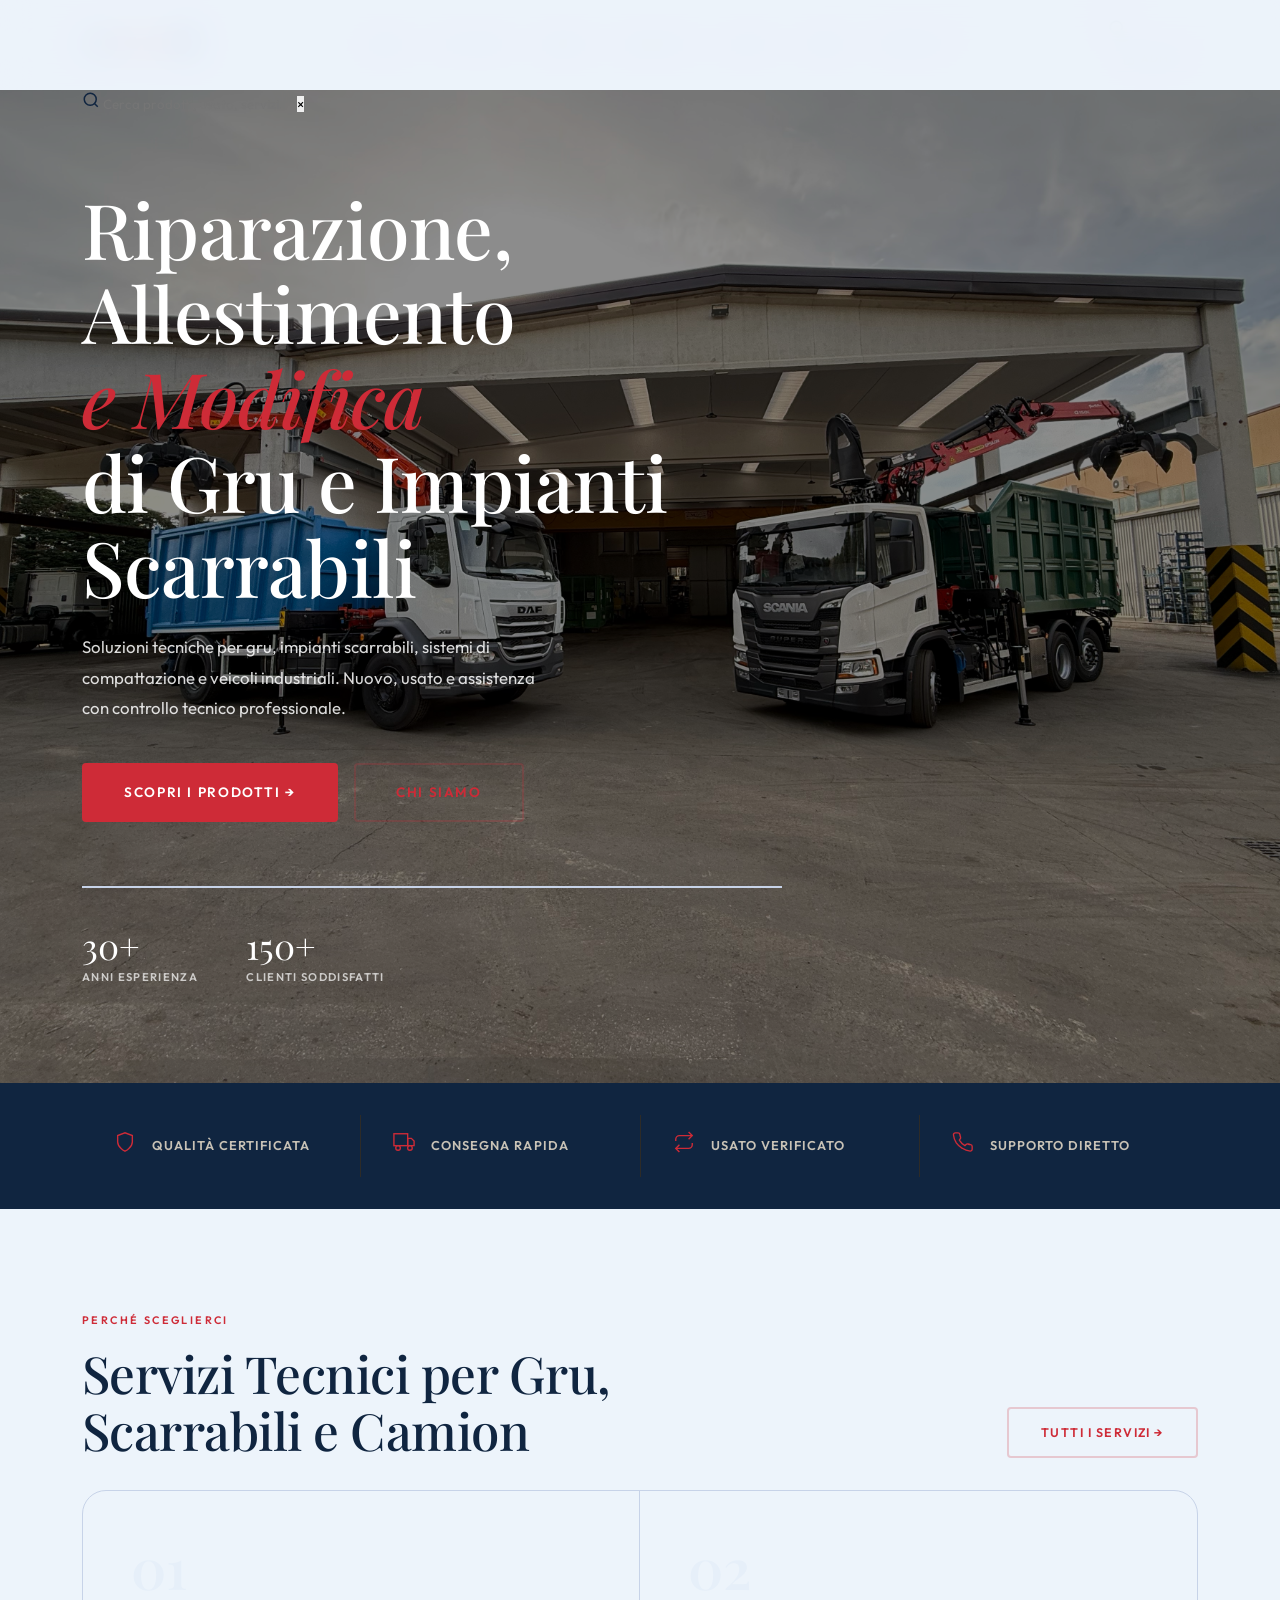
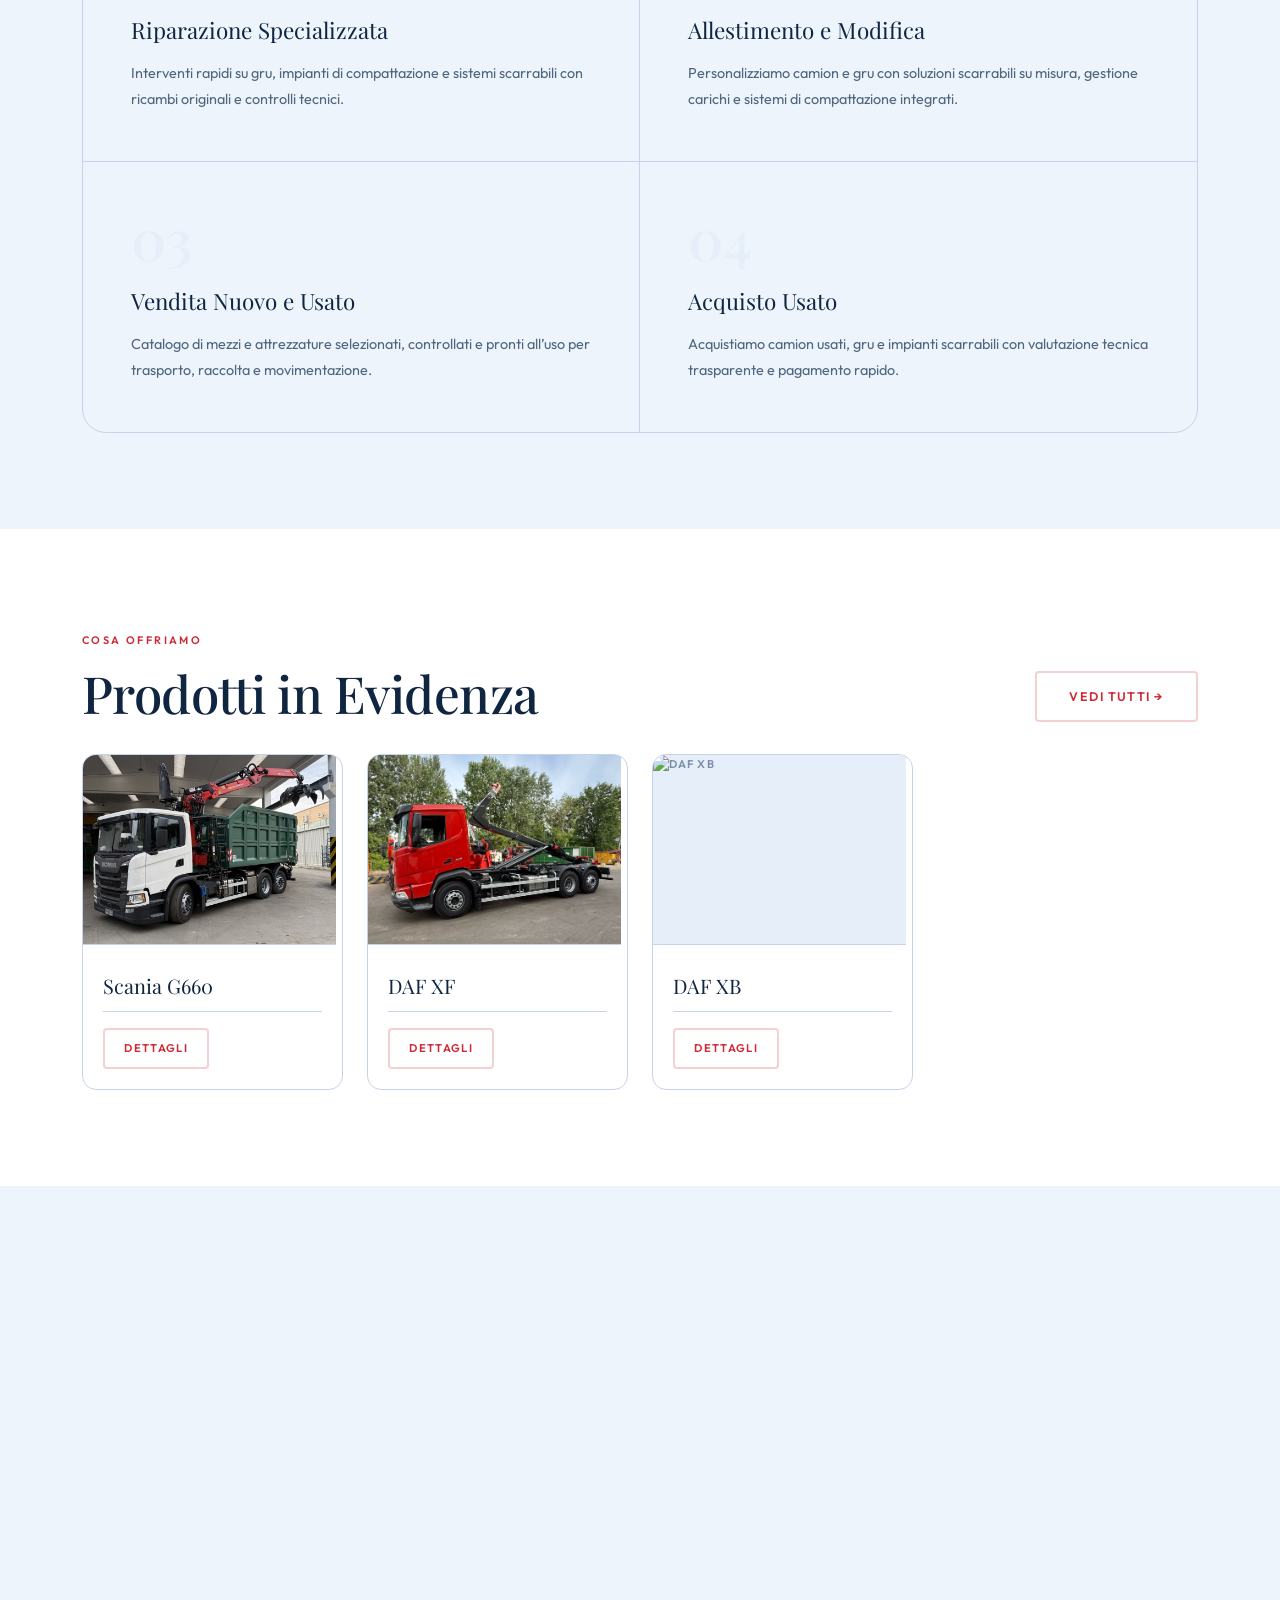
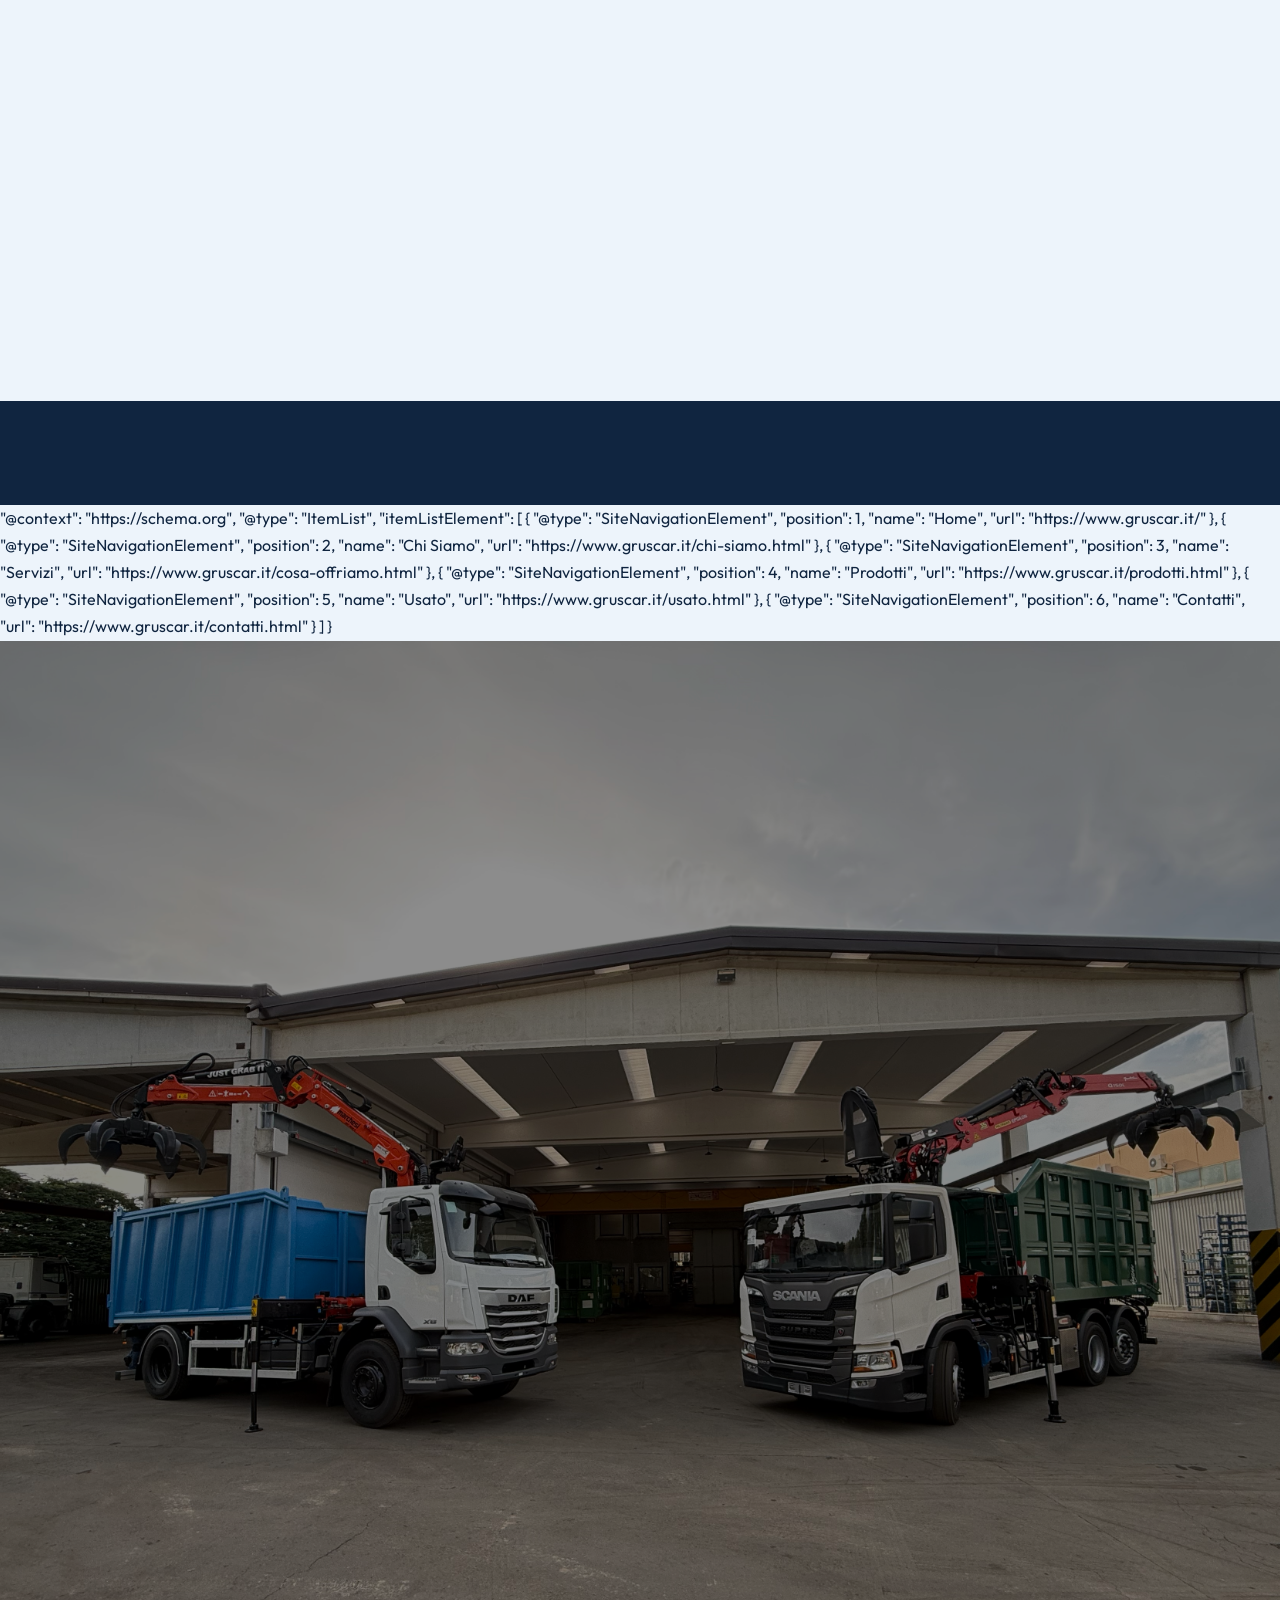
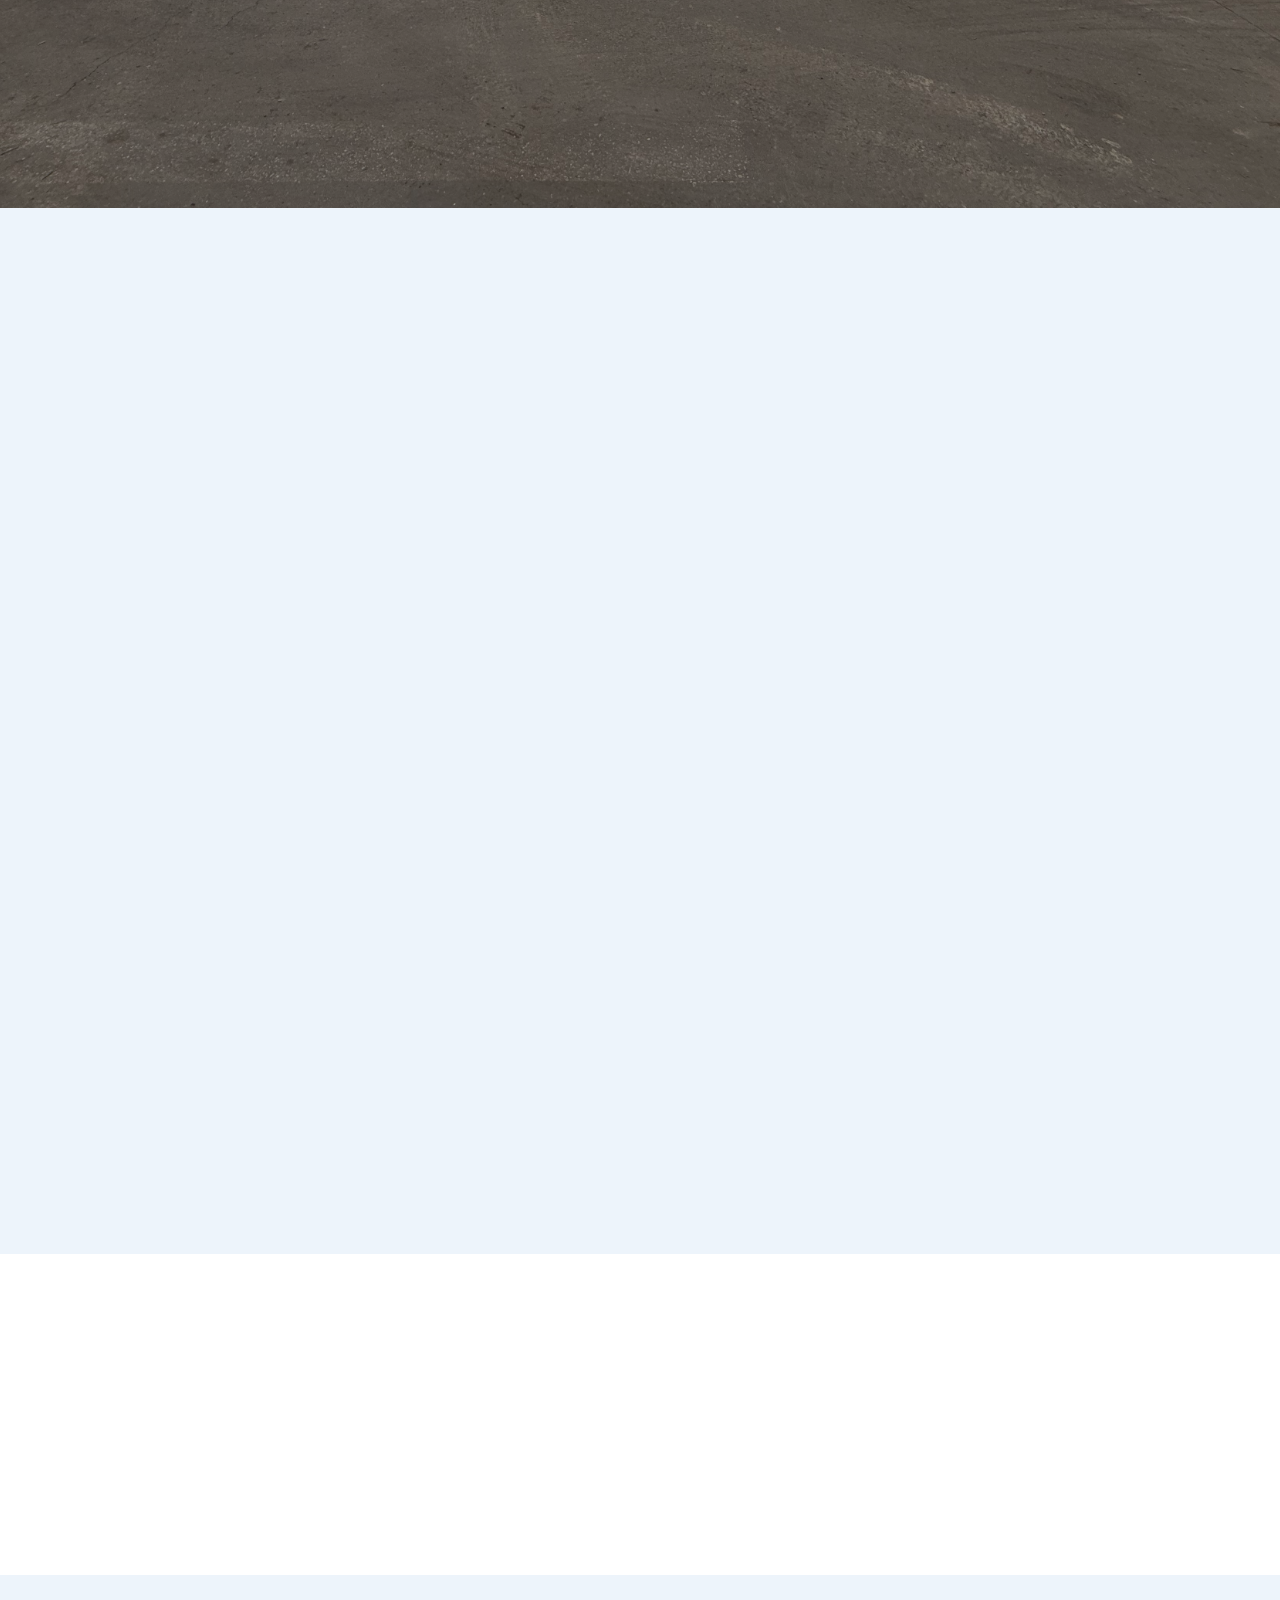
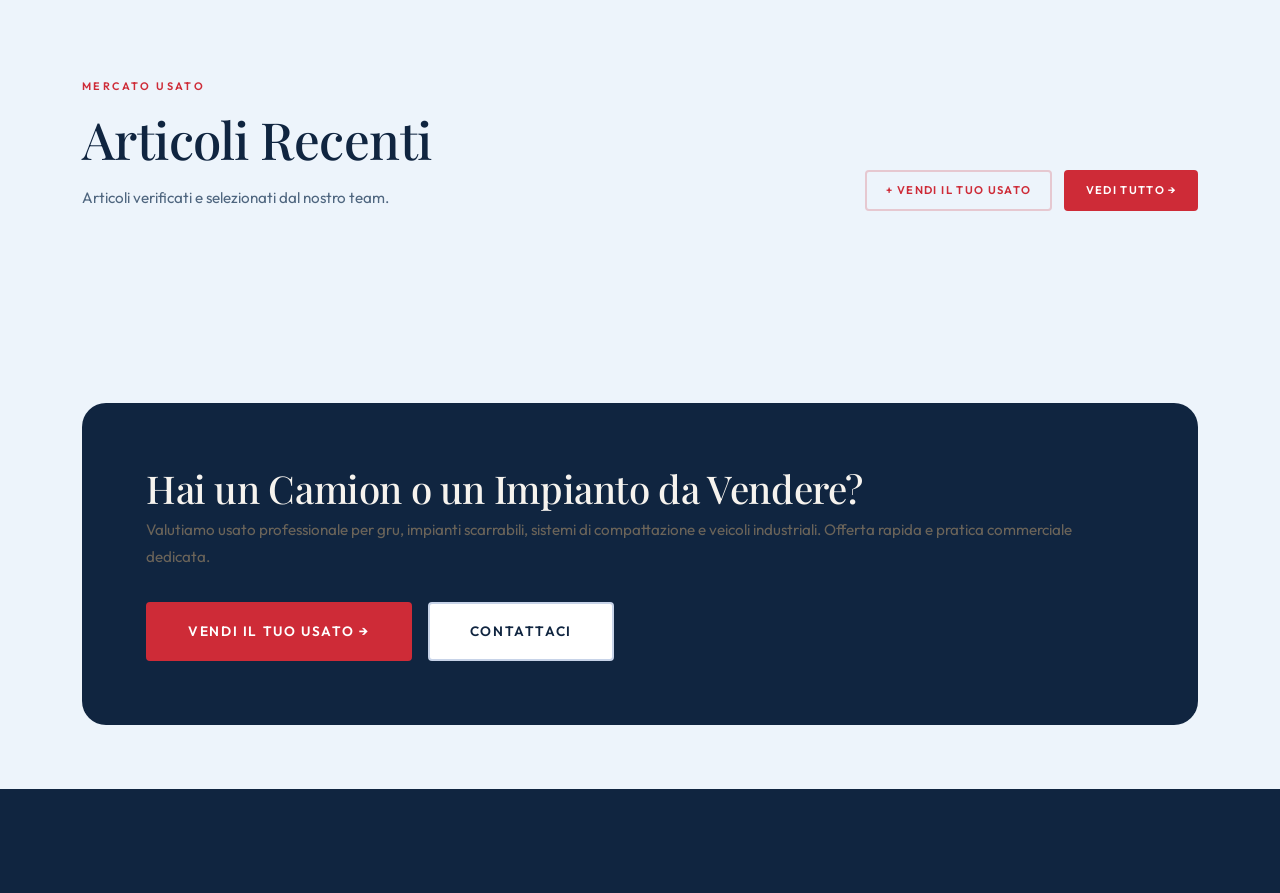
==== commit 58e0da2f: "Update logo references and enhance content sections Updated logo references and added new content se" ====
--- a/index.html
+++ b/index.html
@@ -6,14 +6,14 @@
   <title>GRU SCAR SRL — Home</title>
   <meta name="description" content="GRU SCAR SRL offre vendita, assistenza e riparazione di gru, impianti scarrabili, compattatori e camion nuovi e usati, con consulenza tecnica e mercato usato selezionato.">
   <link rel="canonical" href="https://www.gruscar.it/">
-  <link rel="icon" type="image/png" href="log.png">
-  <link rel="apple-touch-icon" href="log.png">
+  <link rel="icon" type="image/png" href="logo.png">
+  <link rel="apple-touch-icon" href="logo.png">
   <meta property="og:site_name" content="GRU SCAR SRL">
   <meta property="og:title" content="GRU SCAR SRL — Gru, Scarrabili e Camion">
   <meta property="og:description" content="Vendita, assistenza e riparazione di gru, impianti scarrabili, compattatori e camion nuovi e usati.">
   <meta property="og:type" content="website">
   <meta property="og:url" content="https://www.gruscar.it/">
-  <meta property="og:image" content="https://www.gruscar.it/log.png">
+  <meta property="og:image" content="https://www.gruscar.it/logo.png">
   <meta name="twitter:card" content="summary">
   <script type="application/ld+json">
   {
@@ -21,7 +21,7 @@
     "@type": "Organization",
     "name": "GRU SCAR SRL",
     "url": "https://www.gruscar.it/",
-    "logo": "https://www.gruscar.it/log.png",
+    "logo": "https://www.gruscar.it/logo.png",
     "description": "GRU SCAR SRL offre vendita, assistenza e riparazione di gru, impianti scarrabili, compattatori e camion nuovi e usati, con consulenza tecnica e mercato usato selezionato.",
     "contactPoint": {
       "@type": "ContactPoint",
@@ -234,7 +234,7 @@
         <h1 class="hero-title">
           Riparazione, Allestimento<br>
           <em>e Modifica</em><br>
-          di Gru e Impianti Scarrabili e Compattazioni
+          di Gru e Impianti Scarrabili
         </h1>
         <p class="hero-desc">
           Soluzioni tecniche per gru, impianti scarrabili, sistemi di compattazione e veicoli industriali. Nuovo, usato e assistenza con controllo tecnico professionale.
@@ -412,6 +412,399 @@
             </div>
           </div>
           <div class="product-body">
+            <div class="prod-cat" style="color:var(--text-muted);">${sanitize(i.cat || 'Usato')}</div>
+            <div class="prod-name">${sanitize(i.name)}</div>
+            <div class="prod-footer">
+              <a href="usato.html" class="btn btn-outline btn-sm">Vedi →</a>
+            </div>
+          </div>
+        </div>`).join('');
+    }
+
+    document.addEventListener('DOMContentLoaded', () => {
+      renderHomeProducts();
+      renderHomeUsed();
+    });
+  </script>
+</body>
+</html>    "@context": "https://schema.org",
+    "@type": "ItemList",
+    "itemListElement": [
+      { "@type": "SiteNavigationElement", "position": 1, "name": "Home", "url": "https://www.gruscar.it/" },
+      { "@type": "SiteNavigationElement", "position": 2, "name": "Chi Siamo", "url": "https://www.gruscar.it/chi-siamo.html" },
+      { "@type": "SiteNavigationElement", "position": 3, "name": "Servizi", "url": "https://www.gruscar.it/cosa-offriamo.html" },
+      { "@type": "SiteNavigationElement", "position": 4, "name": "Prodotti", "url": "https://www.gruscar.it/prodotti.html" },
+      { "@type": "SiteNavigationElement", "position": 5, "name": "Usato", "url": "https://www.gruscar.it/usato.html" },
+      { "@type": "SiteNavigationElement", "position": 6, "name": "Contatti", "url": "https://www.gruscar.it/contatti.html" }
+    ]
+  }
+  </script>
+  <link rel="preconnect" href="https://fonts.googleapis.com">
+  <link href="https://fonts.googleapis.com/css2?family=Playfair+Display:ital,wght@0,400;0,500;0,600;1,400;1,500&family=Outfit:wght@300;400;500;600&display=swap" rel="stylesheet">
+  <link rel="stylesheet" href="style.css">
+  <style>
+    /* ─── HERO ─────────────────────────────────────────────── */
+    .hero {
+      min-height: 100vh;
+      padding-top: var(--nav-h);
+      position: relative;
+      overflow: hidden;
+      background: url('sfondo1.png') center center/cover no-repeat;
+      display: flex;
+      align-items: center;
+    }
+    .hero::before {
+      content: '';
+      position: absolute;
+      inset: 0;
+      background: rgba(0,0,0,0.45);
+      z-index: 0;
+    }
+    .hero-left {
+      display: flex;
+      flex-direction: column;
+      justify-content: center;
+      padding: 6rem 0;
+      position: relative;
+      z-index: 1;
+      max-width: 700px;
+    }
+    .hero-badge {
+      display: inline-flex; align-items: center; gap: 0.5rem;
+      background: var(--gold-bg);
+      border: 1.5px solid var(--gold-border);
+      padding: 0.35rem 1rem;
+      border-radius: 100px;
+      font-size: 0.68rem;
+      font-weight: 700;
+      letter-spacing: 0.18em;
+      text-transform: uppercase;
+      color: var(--gold);
+      margin-bottom: 2rem;
+      width: fit-content;
+    }
+    .hero-badge-dot { width: 6px; height: 6px; background: var(--gold); border-radius: 50%; animation: blink 2s infinite; }
+    @keyframes blink { 0%,100%{opacity:1} 50%{opacity:0.3} }
+    .hero-title {
+      margin-bottom: 1.5rem;
+      color: #ffffff;
+    }
+    .hero-title em { color: var(--gold); font-style: italic; }
+    .hero-desc {
+      font-size: 1.05rem;
+      color: rgba(255,255,255,0.85);
+      max-width: 480px;
+      margin-bottom: 2.5rem;
+      line-height: 1.8;
+    }
+    .hero-actions { display: flex; gap: 1rem; flex-wrap: wrap; margin-bottom: 4rem; }
+    .hero-divider { width: 100%; height: 1.5px; background: var(--border); margin-bottom: 2.5rem; }
+    .hero-stats { display: flex; gap: 3rem; flex-wrap: wrap; }
+    .hero-stat-num {
+      font-family: 'Playfair Display', serif;
+      font-size: 2.2rem;
+      color: #ffffff;
+      line-height: 1;
+    }
+    .hero-stat-lbl {
+      font-size: 0.7rem;
+      font-weight: 600;
+      letter-spacing: 0.12em;
+      text-transform: uppercase;
+      color: rgba(255,255,255,0.7);
+      margin-top: 0.3rem;
+    }
+    .hero-right {
+      display: none;
+    }
+    .hero-img-main {
+      width: 100%; height: 100%;
+      min-height: 550px;
+      border-left: 1.5px solid var(--border);
+      flex-direction: column; gap: 1rem;
+    }
+
+    /* Floating card on hero */
+    .hero-float-card {
+      position: absolute; bottom: 3rem; left: -2rem;
+      background: var(--surface);
+      border: 1.5px solid var(--border);
+      border-radius: var(--radius-lg);
+      padding: 1.25rem 1.5rem;
+      box-shadow: var(--shadow-lg);
+      z-index: 2;
+      min-width: 200px;
+    }
+    .hero-float-label { font-size: 0.65rem; font-weight: 700; letter-spacing: 0.15em; text-transform: uppercase; color: var(--text-dim); }
+    .hero-float-value { font-family: 'Playfair Display', serif; font-size: 1.6rem; color: var(--gold); margin-top: 0.2rem; }
+    .hero-float-sub { font-size: 0.75rem; color: var(--text-muted); margin-top: 0.1rem; }
+
+    /* ─── FEATURES STRIP ────────────────────────────────────── */
+    .features-strip {
+      background: var(--text);
+      padding: 2rem 0;
+    }
+    .features-row {
+      display: flex; align-items: stretch;
+      divide-x: 1px solid #2d2b27;
+    }
+    .feat-item {
+      flex: 1;
+      display: flex; align-items: center; gap: 1rem;
+      padding: 1rem 2rem;
+      border-right: 1px solid #2d2b27;
+    }
+    .feat-item:last-child { border-right: none; }
+    .feat-icon { color: var(--gold); flex-shrink: 0; }
+    .feat-label { font-size: 0.8rem; font-weight: 600; letter-spacing: 0.08em; color: #c8c2b6; text-transform: uppercase; }
+
+    /* ─── HIGHLIGHTS ────────────────────────────────────────── */
+    .highlight-grid {
+      display: grid;
+      grid-template-columns: 1fr 1fr;
+      gap: 0;
+      border: 1.5px solid var(--border);
+      border-radius: var(--radius-xl);
+      overflow: hidden;
+    }
+    .highlight-item {
+      padding: 3rem;
+      border-right: 1.5px solid var(--border);
+      border-bottom: 1.5px solid var(--border);
+      transition: var(--transition);
+    }
+    .highlight-item:nth-child(2n) { border-right: none; }
+    .highlight-item:nth-child(3), .highlight-item:nth-child(4) { border-bottom: none; }
+    .highlight-item:hover { background: var(--surface); }
+    .hi-number { font-family: 'Playfair Display', serif; font-size: 3.5rem; color: var(--surface2); line-height: 1; margin-bottom: 1rem; font-weight: 600; }
+    .hi-title { font-family: 'Playfair Display', serif; font-size: 1.4rem; margin-bottom: 0.75rem; }
+
+    /* ─── CTA BANNER ────────────────────────────────────────── */
+    .cta-banner {
+      background: var(--text);
+      border-radius: var(--radius-xl);
+      padding: 4rem;
+      display: flex; align-items: center; justify-content: space-between;
+      gap: 2rem; flex-wrap: wrap;
+    }
+    .cta-banner h2 { color: #f6f3ee; font-size: clamp(1.6rem,3vw,2.5rem); }
+    .cta-banner p  { color: #6b6459; font-size: 0.95rem; margin-top: 0.5rem; }
+    .cta-banner-actions { display: flex; gap: 1rem; flex-wrap: wrap; }
+
+    /* ─── RECENT PRODUCTS PREVIEW ────────────────────────────── */
+    .prod-preview { display: grid; grid-template-columns: repeat(4,1fr); gap: 1.5rem; }
+
+    @media (max-width: 1024px) {
+      .hero {
+        min-height: 100vh;
+      }
+      .hero-right { display: none; }
+      .hero-left { padding: 5rem 0 4rem; }
+      .prod-preview { grid-template-columns: repeat(2,1fr); }
+      .highlight-grid { grid-template-columns: 1fr; }
+      .highlight-item { border-right: none; }
+      .highlight-item:nth-child(3) { border-bottom: 1.5px solid var(--border); }
+    }
+    @media (max-width: 640px) {
+      .features-row { flex-direction: column; }
+      .feat-item { border-right: none; border-bottom: 1px solid #2d2b27; }
+      .feat-item:last-child { border-bottom: none; }
+      .cta-banner { padding: 2.5rem 1.5rem; }
+      .prod-preview { grid-template-columns: 1fr; }
+    }
+  </style>
+</head>
+<body>
+
+  <!-- NAVBAR (iniettata da components.js) -->
+  <header id="navbar"></header>
+
+  <!-- ════════════ HERO ════════════ -->
+  <section class="hero">
+    <div class="container" style="position:relative;z-index:1;width:100%;">
+      <div class="hero-left fade-in">
+      
+        <h1 class="hero-title">
+          Riparazione, Allestimento<br>
+          <em>e Modifica</em><br>
+          di Gru e Impianti Scarrabili e Compattazioni
+        </h1>
+        <p class="hero-desc">
+          Soluzioni tecniche per gru, impianti scarrabili, sistemi di compattazione e veicoli industriali. Nuovo, usato e assistenza con controllo tecnico professionale.
+        </p>
+        <div class="hero-actions">
+          <a href="prodotti.html" class="btn btn-gold btn-lg">Scopri i Prodotti →</a>
+          <a href="chi-siamo.html" class="btn btn-outline btn-lg">Chi Siamo</a>
+        </div>
+        <div class="hero-divider"></div>
+        <div class="hero-stats">
+          <div>
+            <div class="hero-stat-num">30+</div>
+            <div class="hero-stat-lbl">Anni Esperienza</div>
+          </div>
+          <div>
+            <div class="hero-stat-num">150+</div>
+            <div class="hero-stat-lbl">Clienti Soddisfatti</div>
+          </div>
+        </div>
+      </div>
+      <!-- hero-right image block removed -->
+    </div>
+  </section>
+
+  <!-- ════════════ FEATURES STRIP ════════════ -->
+  <div class="features-strip fade-in">
+    <div class="container">
+      <div class="features-row">
+        <div class="feat-item">
+          <div class="feat-icon">
+            <svg width="22" height="22" viewBox="0 0 24 24" fill="none" stroke="currentColor" stroke-width="1.5"><path d="M12 22s8-4 8-10V5l-8-3-8 3v7c0 6 8 10 8 10z"/></svg>
+          </div>
+          <div class="feat-label">Qualità Certificata</div>
+        </div>
+        <div class="feat-item">
+          <div class="feat-icon">
+            <svg width="22" height="22" viewBox="0 0 24 24" fill="none" stroke="currentColor" stroke-width="1.5"><rect x="1" y="3" width="15" height="13"/><polygon points="16 8 20 8 23 11 23 16 16 16 16 8"/><circle cx="5.5" cy="18.5" r="2.5"/><circle cx="18.5" cy="18.5" r="2.5"/></svg>
+          </div>
+          <div class="feat-label">Consegna Rapida</div>
+        </div>
+        <div class="feat-item">
+          <div class="feat-icon">
+            <svg width="22" height="22" viewBox="0 0 24 24" fill="none" stroke="currentColor" stroke-width="1.5"><polyline points="17 1 21 5 17 9"/><path d="M3 11V9a4 4 0 0 1 4-4h14"/><polyline points="7 23 3 19 7 15"/><path d="M21 13v2a4 4 0 0 1-4 4H3"/></svg>
+          </div>
+          <div class="feat-label">Usato Verificato</div>
+        </div>
+        <div class="feat-item">
+          <div class="feat-icon">
+            <svg width="22" height="22" viewBox="0 0 24 24" fill="none" stroke="currentColor" stroke-width="1.5"><path d="M22 16.92v3a2 2 0 0 1-2.18 2 19.79 19.79 0 0 1-8.63-3.07A19.5 19.5 0 0 1 4.69 13a19.79 19.79 0 0 1-3.07-8.67A2 2 0 0 1 3.6 2h3a2 2 0 0 1 2 1.72 12.84 12.84 0 0 0 .7 2.81 2 2 0 0 1-.45 2.11L8.09 9.91a16 16 0 0 0 6 6l1.27-1.27a2 2 0 0 1 2.11-.45 12.84 12.84 0 0 0 2.81.7A2 2 0 0 1 22 16.92z"/></svg>
+          </div>
+          <div class="feat-label">Supporto Diretto</div>
+        </div>
+      </div>
+    </div>
+  </div>
+
+  <!-- ════════════ HIGHLIGHTS ════════════ -->
+  <section class="section">
+    <div class="container">
+      <div class="flex-between mb-2 fade-in" style="flex-wrap:wrap;gap:1.5rem;align-items:flex-end;">
+        <div>
+          <span class="section-tag">Perché Sceglierci</span>
+          <h2>Servizi Tecnici per Gru,<br>Scarrabili e Camion</h2>
+        </div>
+        <a href="cosa-offriamo.html" class="btn btn-outline">Tutti i Servizi →</a>
+      </div>
+      <div class="highlight-grid fade-in fade-in-d1">
+        <div class="highlight-item">
+          <div class="hi-number">01</div>
+          <div class="hi-title">Riparazione Specializzata</div>
+          <p style="color:var(--text-muted);font-size:.9rem;line-height:1.8;">Interventi rapidi su gru, impianti di compattazione e sistemi scarrabili con ricambi originali e controlli tecnici.</p>
+        </div>
+        <div class="highlight-item">
+          <div class="hi-number">02</div>
+          <div class="hi-title">Allestimento e Modifica</div>
+          <p style="color:var(--text-muted);font-size:.9rem;line-height:1.8;">Personalizziamo camion e gru con soluzioni scarrabili su misura, gestione carichi e sistemi di compattazione integrati.</p>
+        </div>
+        <div class="highlight-item">
+          <div class="hi-number">03</div>
+          <div class="hi-title">Vendita Nuovo e Usato</div>
+          <p style="color:var(--text-muted);font-size:.9rem;line-height:1.8;">Catalogo di mezzi e attrezzature selezionati, controllati e pronti all’uso per trasporto, raccolta e movimentazione.</p>
+        </div>
+        <div class="highlight-item">
+          <div class="hi-number">04</div>
+          <div class="hi-title">Acquisto Usato</div>
+          <p style="color:var(--text-muted);font-size:.9rem;line-height:1.8;">Acquistiamo camion usati, gru e impianti scarrabili con valutazione tecnica trasparente e pagamento rapido.</p>
+        </div>
+      </div>
+    </div>
+  </section>
+
+  <!-- ════════════ PRODOTTI ANTEPRIMA ════════════ -->
+  <section class="section section-alt">
+    <div class="container">
+      <div class="flex-between mb-2 fade-in" style="flex-wrap:wrap;gap:1.5rem;align-items:flex-end;">
+        <div>
+          <span class="section-tag">Cosa offriamo</span>
+          <h2>Prodotti in Evidenza</h2>
+        </div>
+        <a href="prodotti.html" class="btn btn-outline">Vedi Tutti →</a>
+      </div>
+      <div class="prod-preview fade-in fade-in-d1" id="homeProducts"></div>
+    </div>
+  </section>
+
+  <!-- ════════════ USATO ANTEPRIMA ════════════ -->
+  <section class="section">
+    <div class="container">
+      <div class="flex-between mb-2 fade-in" style="flex-wrap:wrap;gap:1.5rem;align-items:flex-end;">
+        <div>
+          <span class="section-tag">Mercato Usato</span>
+          <h2>Articoli Recenti</h2>
+          <p class="lead mt-1" style="font-size:.95rem;">Articoli verificati e selezionati dal nostro team.</p>
+        </div>
+        <div style="display:flex;gap:.75rem;flex-wrap:wrap;">
+          <a href="vendi-usato.html" class="btn btn-outline btn-sm">+ Vendi il tuo Usato</a>
+          <a href="usato.html" class="btn btn-gold btn-sm">Vedi Tutto →</a>
+        </div>
+      </div>
+      <div class="grid-4 fade-in fade-in-d1" id="homeUsed"></div>
+    </div>
+  </section>
+
+  <!-- ════════════ CTA BANNER ════════════ -->
+  <section class="section-sm">
+    <div class="container fade-in">
+      <div class="cta-banner">
+        <div>
+          <h2>Hai un Camion o un Impianto da Vendere?</h2>
+          <p>Valutiamo usato professionale per gru, impianti scarrabili, sistemi di compattazione e veicoli industriali. Offerta rapida e pratica commerciale dedicata.</p>
+        </div>
+        <div class="cta-banner-actions">
+          <a href="vendi-usato.html" class="btn btn-gold btn-lg">Vendi il tuo Usato →</a>
+          <a href="contatti.html" class="btn btn-light btn-lg">Contattaci</a>
+        </div>
+      </div>
+    </div>
+  </section>
+
+  <!-- FOOTER (iniettato da components.js) -->
+  <footer id="site-footer"></footer>
+
+  <script src="main.js"></script>
+  <script src="components.js"></script>
+  <script>
+    // Prodotti anteprima (ultimi 3 prodotti pubblicati dall'admin)
+    async function renderHomeProducts() {
+      const grid = document.getElementById('homeProducts');
+      const prods = await Promise.all(getProducts().filter(product => product.featured).slice(0, 3).map(hydrateAdminPhotos));
+      grid.innerHTML = prods.map(p => `
+        <div class="product-card">
+          <div class="product-img">
+            <div class="img-ph" style="height:190px;border-radius:0;border:none;border-bottom:1.5px solid var(--border);padding:0;overflow:hidden;">
+              ${p.foto ? `<img src="${sanitize(p.foto)}" alt="${sanitize(p.name)}" style="width:100%;height:100%;object-fit:cover;display:block;">` : '<span>Foto non disponibile</span>'}
+            </div>
+          </div>
+          <div class="product-body">
+            <div class="prod-name">${sanitize(p.name)}</div>
+            <div class="prod-footer">
+              <a href="prodotti.html" class="btn btn-outline btn-sm">Dettagli</a>
+            </div>
+          </div>
+        </div>`).join('');
+    }
+
+    // Usato anteprima (ultimi 4 articoli pubblicati)
+    async function renderHomeUsed() {
+      const grid = document.getElementById('homeUsed');
+      const items = await Promise.all(getUsedItems().filter(i=>i.approved).slice(0,4).map(hydrateAdminPhotos));
+      grid.innerHTML = items.map(i => `
+        <div class="product-card">
+          <div class="product-img">
+            <div class="img-ph" style="height:190px;border-radius:0;border:none;border-bottom:1.5px solid var(--border);">
+              ${i.foto ? `<img src="${sanitize(i.foto)}" alt="${sanitize(i.name)}" style="width:100%;height:100%;object-fit:cover;display:block;">` : '<svg width="28" height="28" viewBox="0 0 24 24" fill="none" stroke="currentColor" stroke-width="1"><rect x="3" y="3" width="18" height="18" rx="2"/><circle cx="8.5" cy="8.5" r="1.5"/><path d="m21 15-5-5L5 21"/></svg><span>Foto Articolo</span>'}
+            </div>
+          </div>
+          <div class="product-body">
             <div class="prod-cat" style="color:var(--text-muted);">Venduto da: ${sanitize(i.seller)}</div>
             <div class="prod-name">${sanitize(i.name)}</div>
             <div class="prod-footer">
--- a/style.css
+++ b/style.css
@@ -1,8 +1,7 @@
 /* ════════════════════════════════════════════════════════
-   AZIENDANAME — Foglio di Stile Condiviso
-   Tema: Chiaro · Professionale · Editoriale
-   ════════════════════════════════════════════════════════ */
-
+GRU SCAR SRL — Foglio di Stile Condiviso
+Tema: Chiaro · Professionale · Editoriale
+════════════════════════════════════════════════════════ */
 @import url('https://fonts.googleapis.com/css2?family=Playfair+Display:ital,wght@0,400;0,500;0,600;1,400;1,500&family=Outfit:wght@300;400;500;600&display=swap');
 
 /* ── VARIABILI ─────────────────────────────────────────── */
@@ -12,22 +11,18 @@
   --surface2:  #e6eff9;
   --border:    #c7d3e8;
   --border-strong: #9cb7d4;
-
   --text:      #102540;
   --text-muted:#4f667f;
   --text-dim:  #7b8ea6;
-
-  --gold:      #1f6cb8;
-  --gold-dark: #154a7e;
-  --gold-light:#4f8fd1;
-  --gold-bg:   rgba(31,108,184,0.08);
-  --gold-border:rgba(31,108,184,0.22);
-
-  --success:   #1e7c6a;
+  --gold:      #ce2b37;
+  --gold-dark: #b3252f;
+  --gold-light:#e53946;
+  --gold-bg:   rgba(206, 43, 55, 0.08);
+  --gold-border:rgba(206, 43, 55, 0.22);
+  --success:   #009246;
   --danger:    #c0392b;
   --warning:   #d97706;
   --info:      #2563a8;
-
   --radius:    4px;
   --radius-lg: 14px;
   --radius-xl: 24px;
@@ -35,7 +30,7 @@
   --shadow:    0 4px 24px rgba(0,0,0,0.09);
   --shadow-lg: 0 12px 48px rgba(0,0,0,0.12);
   --transition:0.3s cubic-bezier(0.4,0,0.2,1);
-  --nav-h:     72px;
+  --nav-h:     90px;
 }
 
 /* ── RESET & BASE ──────────────────────────────────────── */
@@ -70,7 +65,6 @@
 h3 { font-size: clamp(1.3rem, 2vw, 1.75rem); }
 h4 { font-size: 1.15rem; }
 p { line-height: 1.75; }
-
 .section-tag {
   display: inline-block;
   font-family: 'Outfit', sans-serif;
@@ -90,7 +84,6 @@
 .section-sm     { padding: 4rem 0; }
 .section-alt    { background: var(--surface); }
 .section-dark   { background: var(--text); color: #f6f3ee; }
-
 .grid-2 { display: grid; grid-template-columns: 1fr 1fr; gap: 3rem; }
 .grid-3 { display: grid; grid-template-columns: repeat(3,1fr); gap: 2rem; }
 .grid-4 { display: grid; grid-template-columns: repeat(4,1fr); gap: 1.5rem; }
@@ -102,7 +95,6 @@
 .gap-1 { gap: 1rem; }
 .gap-2 { gap: 2rem; }
 .items-start { align-items: flex-start; }
-
 .mt-1  { margin-top: 1rem; }
 .mt-2  { margin-top: 2rem; }
 .mt-3  { margin-top: 3rem; }
@@ -147,7 +139,7 @@
   color: #fff;
   border: 2px solid var(--gold);
 }
-.btn-gold:hover { background: var(--gold-dark); border-color: var(--gold-dark); transform: translateY(-2px); box-shadow: 0 6px 20px rgba(31,108,184,0.3); }
+.btn-gold:hover { background: var(--gold-dark); border-color: var(--gold-dark); transform: translateY(-2px); box-shadow: 0 6px 20px rgba(206,43,55,0.3); }
 .btn-outline {
   background: transparent;
   color: var(--gold);
@@ -193,7 +185,7 @@
   font-size: 0.92rem;
   transition: var(--transition);
 }
-.form-input:focus { border-color: var(--gold); box-shadow: 0 0 0 3px rgba(154,111,40,0.1); }
+.form-input:focus { border-color: var(--gold); box-shadow: 0 0 0 3px rgba(206,43,55,0.1); }
 .form-input::placeholder { color: var(--text-dim); }
 textarea.form-input { resize: vertical; min-height: 120px; }
 select.form-input { cursor: pointer; }
@@ -241,17 +233,19 @@
   text-transform: uppercase;
 }
 .badge-gold    { background: var(--gold-bg); color: var(--gold); border: 1px solid var(--gold-border); }
-.badge-success { background: rgba(45,122,79,0.1); color: var(--success); border: 1px solid rgba(45,122,79,0.25); }
-.badge-warning { background: rgba(183,121,31,0.1); color: var(--warning); border: 1px solid rgba(183,121,31,0.25); }
+.badge-success { background: rgba(0,146,70,0.1); color: var(--success); border: 1px solid rgba(0,146,70,0.25); }
+.badge-warning { background: rgba(217,119,6,0.1); color: var(--warning); border: 1px solid rgba(217,119,6,0.25); }
 .badge-danger  { background: rgba(192,57,43,0.1); color: var(--danger); border: 1px solid rgba(192,57,43,0.25); }
 .badge-neutral { background: var(--surface2); color: var(--text-muted); border: 1px solid var(--border); }
 
-/* ── NAVBAR ──────────────────────────────────────────────── */
+/* ══════════════════════════════════════════════════════════
+   NAVBAR — LOGO GRANDE E DIRETTAMENTE CLICCABILE
+   ══════════════════════════════════════════════════════════ */
 #navbar {
   position: fixed; top: 0; left: 0; right: 0;
   height: var(--nav-h);
   z-index: 900;
-  background: rgba(246,243,238,0.92);
+  background: rgba(237,244,251,0.92);
   backdrop-filter: blur(16px);
   -webkit-backdrop-filter: blur(16px);
   border-bottom: 1.5px solid transparent;
@@ -262,27 +256,23 @@
   height: var(--nav-h);
   display: flex; align-items: center; justify-content: space-between;
 }
+
+/* Logo — link diretto, senza frame/riquadro, GRANDE */
 .nav-logo {
-  display: flex; align-items: center; gap: 0.75rem;
+  display: flex; align-items: center;
   text-decoration: none;
   flex-shrink: 0;
-}
-.nav-logo img { transition: opacity 0.2s ease; }
-.nav-logo img:hover { opacity: 0.85; }
-/* LOGO PLACEHOLDER — sostituisci .logo-mark con un <img> */
-.logo-mark {
-  width: 42px; height: 42px;
-  background: var(--text);
-  border-radius: var(--radius);
-  display: flex; align-items: center; justify-content: center;
-  font-family: 'Playfair Display', serif;
-  font-size: 1.2rem;
-  color: var(--bg);
-  flex-shrink: 0;
-}
-
-.logo-name { font-family: 'Playfair Display', serif; font-size: 1.25rem; color: var(--text); line-height: 1; display: block; }
-.logo-sub  { font-size: 0.58rem; font-weight: 600; letter-spacing: 0.2em; text-transform: uppercase; color: var(--text-dim); display: block; margin-top: 1px; }
+  transition: transform 0.2s ease, opacity 0.2s ease;
+}
+.nav-logo:hover { transform: scale(1.03); opacity: 0.9; }
+
+/* LOGO NAVBAR — MOLTO GRANDE */
+.nav-logo > img {
+  height: 82px;
+  width: auto;
+  display: block;
+  object-fit: contain;
+}
 
 .nav-links { display: flex; align-items: center; gap: 0.25rem; }
 .nav-links a {
@@ -345,6 +335,15 @@
   transition: var(--transition);
 }
 .mobile-nav a:hover, .mobile-nav a.active { color: var(--gold); }
+.mobile-brand { display: none; }
+
+/* LOGO MOBILE — GRANDE */
+.mobile-brand img {
+  height: 90px;
+  width: auto;
+  display: block;
+  object-fit: contain;
+}
 
 /* ── PAGE HEADER (banner interno pagine) ─────────────────── */
 .page-header {
@@ -426,12 +425,41 @@
 }
 .modal-close:hover { background: var(--border); color: var(--text); }
 
-/* ── FOOTER ──────────────────────────────────────────────── */
+/* ══════════════════════════════════════════════════════════
+   FOOTER — LOGHI GRANDI E DIRETTAMENTE CLICCABILI
+   ══════════════════════════════════════════════════════════ */
 footer {
   background: var(--text);
   color: #c8c2b6;
   padding: 4.5rem 0 2rem;
 }
+.brand-signature {
+  display: flex; align-items: center; gap: 1.5rem;
+  padding: 0 0 2.25rem;
+  margin-bottom: 2.75rem;
+  border-bottom: 1px solid #2d2b27;
+}
+
+/* LOGO FOOTER GRANDE — senza frame, MOLTO GRANDE */
+.brand-signature-logo {
+  display: flex; align-items: center;
+  flex-shrink: 0;
+  transition: transform 0.2s ease, opacity 0.2s ease;
+}
+.brand-signature-logo:hover { transform: scale(1.03); opacity: 0.9; }
+.brand-signature-logo > img {
+  height: 130px;
+  width: auto;
+  display: block;
+  object-fit: contain;
+}
+
+.brand-signature-label {
+  display: block; color: var(--gold); font-size: .68rem; font-weight: 700;
+  letter-spacing: .2em; text-transform: uppercase; margin-bottom: .45rem;
+}
+.brand-signature p { color: #a8a29a; font-family: 'Playfair Display',serif; font-size: 1.25rem; max-width: 520px; }
+
 .footer-grid { display: grid; grid-template-columns: 2fr 1fr 1fr 1fr; gap: 3rem; margin-bottom: 3rem; }
 .footer-logo-name { font-family: 'Playfair Display', serif; font-size: 1.3rem; color: #f6f3ee; }
 .footer-logo-sub  { font-size: 0.58rem; letter-spacing: 0.2em; text-transform: uppercase; color: #6b6459; margin-top: 2px; display: block; }
@@ -445,7 +473,19 @@
 .footer-legal { display: flex; gap: 1.5rem; }
 .footer-legal a { font-size: 0.72rem; color: #4a4843; transition: var(--transition); }
 .footer-legal a:hover { color: #a8a29a; }
-.footer-logo-mark { width: 36px; height: 36px; background: #2d2b27; border-radius: var(--radius); display: inline-flex; align-items: center; justify-content: center; font-family: 'Playfair Display', serif; font-size: 1rem; color: #f6f3ee; margin-bottom: 0.75rem; }
+
+/* LOGO FOOTER PICCOLO — senza frame, GRANDE */
+.footer-brand-logo {
+  display: flex; align-items: center;
+  transition: transform 0.2s ease, opacity 0.2s ease;
+}
+.footer-brand-logo:hover { transform: scale(1.03); opacity: 0.9; }
+.footer-brand-logo > img {
+  height: 105px;
+  width: auto;
+  display: block;
+  object-fit: contain;
+}
 
 /* ── FADE-IN ON SCROLL ───────────────────────────────────── */
 .fade-in { opacity: 0; transform: translateY(18px); transition: opacity 0.6s ease, transform 0.6s ease; }
@@ -454,7 +494,9 @@
 .fade-in-d2 { transition-delay: 0.2s; }
 .fade-in-d3 { transition-delay: 0.3s; }
 
-/* ── ADMIN PANEL (full page overlay) ─────────────────────── */
+/* ══════════════════════════════════════════════════════════
+   ADMIN PANEL
+   ══════════════════════════════════════════════════════════ */
 #admin-panel {
   position: fixed; inset: 0; z-index: 950;
   background: var(--bg);
@@ -470,6 +512,20 @@
   display: flex; align-items: center; justify-content: space-between;
   position: sticky; top: 0; z-index: 10;
 }
+
+/* LOGO ADMIN — senza frame, GRANDE */
+.admin-logo-frame {
+  display: flex; align-items: center;
+  transition: transform 0.2s ease, opacity 0.2s ease;
+}
+.admin-logo-frame:hover { transform: scale(1.03); opacity: 0.9; }
+.admin-logo-frame > img {
+  height: 75px;
+  width: auto;
+  display: block;
+  object-fit: contain;
+}
+
 .admin-body { padding: 2rem; max-width: 1100px; margin: 0 auto; }
 .admin-tabs { display: flex; border-bottom: 1.5px solid var(--border); margin-bottom: 2rem; gap: 0; }
 .admin-tab {
@@ -516,17 +572,17 @@
 .product-body { padding: 1.25rem; }
 .prod-cat { font-size: 0.62rem; font-weight: 700; letter-spacing: 0.15em; text-transform: uppercase; color: var(--gold); }
 .prod-name { font-family: 'Playfair Display', serif; font-size: 1.25rem; margin: 0.3rem 0 0.5rem; }
-.prod-desc { font-size: 0.83rem; color: var(--text-muted); line-height: 1.7; margin-bottom: 1rem; }
+.prod-desc { font-size: 0.83rem; color: var(--text-muted); line-height: 1.7; margin-bottom: 1rem; display: -webkit-box; -webkit-line-clamp: 3; -webkit-box-orient: vertical; overflow: hidden; }
 .prod-footer { display: flex; align-items: center; justify-content: space-between; padding-top: 1rem; border-top: 1px solid var(--border); }
 .prod-price { font-family: 'Playfair Display', serif; font-size: 1.5rem; color: var(--text); }
+.prod-price-iva { font-size: 0.8rem; color: var(--text-dim); font-family: 'Outfit', sans-serif; margin-left: 0.25rem; }
+.prod-no-price { font-size: 0.85rem; color: var(--text-dim); font-style: italic; }
 .prod-price-old { font-size: 0.85rem; color: var(--text-dim); text-decoration: line-through; font-family: 'Outfit',sans-serif; margin-left: 0.3rem; }
 
-
-
 /* Used condition */
-.cond-ottimo  { background: rgba(45,122,79,0.08);  color: var(--success); border:1px solid rgba(45,122,79,0.2); }
-.cond-buono   { background: rgba(183,121,31,0.08); color: var(--warning); border:1px solid rgba(183,121,31,0.2); }
-.cond-usato   { background: rgba(154,111,40,0.08); color: var(--gold);    border:1px solid var(--gold-border); }
+.cond-ottimo  { background: rgba(0,146,70,0.08);  color: var(--success); border:1px solid rgba(0,146,70,0.2); }
+.cond-buono   { background: rgba(217,119,6,0.08); color: var(--warning); border:1px solid rgba(217,119,6,0.2); }
+.cond-usato   { background: rgba(206,43,55,0.08); color: var(--gold);    border:1px solid var(--gold-border); }
 
 /* ── PROCESS STEPS ───────────────────────────────────────── */
 .steps-row { display: flex; align-items: flex-start; gap: 0; counter-reset: step; }
@@ -588,14 +644,29 @@
 .stat-num { font-family: 'Playfair Display', serif; font-size: 3rem; color: var(--gold); line-height: 1; }
 .stat-lbl { font-size: 0.72rem; font-weight: 600; letter-spacing: 0.12em; text-transform: uppercase; color: var(--text-muted); margin-top: 0.5rem; }
 
-/* ── RESPONSIVE ──────────────────────────────────────────── */
+/* ══════════════════════════════════════════════════════════
+   RESPONSIVE
+   ══════════════════════════════════════════════════════════ */
 @media (max-width: 1024px) {
   .grid-4    { grid-template-columns: repeat(2,1fr); }
   .footer-grid { grid-template-columns: 1fr 1fr; }
 }
+
 @media (max-width: 768px) {
+  :root { --nav-h: 78px; }
   .nav-links, .nav-right { display: none; }
   .hamburger { display: flex; }
+  
+  /* Logo navbar mobile */
+  .nav-logo > img { height: 65px; }
+  
+  .mobile-brand { display: block !important; border: 0 !important; padding: 0 0 1.25rem !important; margin-bottom: .75rem; }
+  .mobile-brand img { height: 80px; }
+  
+  .brand-signature { align-items: flex-start; flex-direction: column; gap: 1rem; }
+  .brand-signature-logo > img { height: 110px; }
+  .footer-brand-logo > img { height: 85px; }
+  
   .grid-2, .grid-3, .grid-4 { grid-template-columns: 1fr; }
   .footer-grid { grid-template-columns: 1fr; }
   .footer-bottom { flex-direction: column; text-align: center; }
@@ -605,7 +676,11 @@
   h1 { font-size: 2.5rem; }
   h2 { font-size: 2rem; }
 }
+
 @media (max-width: 480px) {
   .container { padding: 0 1.25rem; }
   .btn-lg { padding: 0.85rem 1.75rem; font-size: 0.78rem; }
-}
+  .nav-logo > img { height: 55px; }
+  .brand-signature-logo > img { height: 90px; }
+  .footer-brand-logo > img { height: 70px; }
+}
--- a/style.css
+++ b/style.css
@@ -1,8 +1,7 @@
 /* ════════════════════════════════════════════════════════
-   AZIENDANAME — Foglio di Stile Condiviso
-   Tema: Chiaro · Professionale · Editoriale
-   ════════════════════════════════════════════════════════ */
-
+GRU SCAR SRL — Foglio di Stile Condiviso
+Tema: Chiaro · Professionale · Editoriale
+════════════════════════════════════════════════════════ */
 @import url('https://fonts.googleapis.com/css2?family=Playfair+Display:ital,wght@0,400;0,500;0,600;1,400;1,500&family=Outfit:wght@300;400;500;600&display=swap');
 
 /* ── VARIABILI ─────────────────────────────────────────── */
@@ -12,22 +11,18 @@
   --surface2:  #e6eff9;
   --border:    #c7d3e8;
   --border-strong: #9cb7d4;
-
   --text:      #102540;
   --text-muted:#4f667f;
   --text-dim:  #7b8ea6;
-
-  --gold:      #1f6cb8;
-  --gold-dark: #154a7e;
-  --gold-light:#4f8fd1;
-  --gold-bg:   rgba(31,108,184,0.08);
-  --gold-border:rgba(31,108,184,0.22);
-
-  --success:   #1e7c6a;
+  --gold:      #ce2b37;
+  --gold-dark: #b3252f;
+  --gold-light:#e53946;
+  --gold-bg:   rgba(206, 43, 55, 0.08);
+  --gold-border:rgba(206, 43, 55, 0.22);
+  --success:   #009246;
   --danger:    #c0392b;
   --warning:   #d97706;
   --info:      #2563a8;
-
   --radius:    4px;
   --radius-lg: 14px;
   --radius-xl: 24px;
@@ -35,7 +30,7 @@
   --shadow:    0 4px 24px rgba(0,0,0,0.09);
   --shadow-lg: 0 12px 48px rgba(0,0,0,0.12);
   --transition:0.3s cubic-bezier(0.4,0,0.2,1);
-  --nav-h:     72px;
+  --nav-h:     90px;
 }
 
 /* ── RESET & BASE ──────────────────────────────────────── */
@@ -70,7 +65,6 @@
 h3 { font-size: clamp(1.3rem, 2vw, 1.75rem); }
 h4 { font-size: 1.15rem; }
 p { line-height: 1.75; }
-
 .section-tag {
   display: inline-block;
   font-family: 'Outfit', sans-serif;
@@ -90,7 +84,6 @@
 .section-sm     { padding: 4rem 0; }
 .section-alt    { background: var(--surface); }
 .section-dark   { background: var(--text); color: #f6f3ee; }
-
 .grid-2 { display: grid; grid-template-columns: 1fr 1fr; gap: 3rem; }
 .grid-3 { display: grid; grid-template-columns: repeat(3,1fr); gap: 2rem; }
 .grid-4 { display: grid; grid-template-columns: repeat(4,1fr); gap: 1.5rem; }
@@ -102,7 +95,6 @@
 .gap-1 { gap: 1rem; }
 .gap-2 { gap: 2rem; }
 .items-start { align-items: flex-start; }
-
 .mt-1  { margin-top: 1rem; }
 .mt-2  { margin-top: 2rem; }
 .mt-3  { margin-top: 3rem; }
@@ -147,7 +139,7 @@
   color: #fff;
   border: 2px solid var(--gold);
 }
-.btn-gold:hover { background: var(--gold-dark); border-color: var(--gold-dark); transform: translateY(-2px); box-shadow: 0 6px 20px rgba(31,108,184,0.3); }
+.btn-gold:hover { background: var(--gold-dark); border-color: var(--gold-dark); transform: translateY(-2px); box-shadow: 0 6px 20px rgba(206,43,55,0.3); }
 .btn-outline {
   background: transparent;
   color: var(--gold);
@@ -193,7 +185,7 @@
   font-size: 0.92rem;
   transition: var(--transition);
 }
-.form-input:focus { border-color: var(--gold); box-shadow: 0 0 0 3px rgba(154,111,40,0.1); }
+.form-input:focus { border-color: var(--gold); box-shadow: 0 0 0 3px rgba(206,43,55,0.1); }
 .form-input::placeholder { color: var(--text-dim); }
 textarea.form-input { resize: vertical; min-height: 120px; }
 select.form-input { cursor: pointer; }
@@ -241,17 +233,19 @@
   text-transform: uppercase;
 }
 .badge-gold    { background: var(--gold-bg); color: var(--gold); border: 1px solid var(--gold-border); }
-.badge-success { background: rgba(45,122,79,0.1); color: var(--success); border: 1px solid rgba(45,122,79,0.25); }
-.badge-warning { background: rgba(183,121,31,0.1); color: var(--warning); border: 1px solid rgba(183,121,31,0.25); }
+.badge-success { background: rgba(0,146,70,0.1); color: var(--success); border: 1px solid rgba(0,146,70,0.25); }
+.badge-warning { background: rgba(217,119,6,0.1); color: var(--warning); border: 1px solid rgba(217,119,6,0.25); }
 .badge-danger  { background: rgba(192,57,43,0.1); color: var(--danger); border: 1px solid rgba(192,57,43,0.25); }
 .badge-neutral { background: var(--surface2); color: var(--text-muted); border: 1px solid var(--border); }
 
-/* ── NAVBAR ──────────────────────────────────────────────── */
+/* ══════════════════════════════════════════════════════════
+   NAVBAR — LOGO GRANDE E DIRETTAMENTE CLICCABILE
+   ══════════════════════════════════════════════════════════ */
 #navbar {
   position: fixed; top: 0; left: 0; right: 0;
   height: var(--nav-h);
   z-index: 900;
-  background: rgba(246,243,238,0.92);
+  background: rgba(237,244,251,0.92);
   backdrop-filter: blur(16px);
   -webkit-backdrop-filter: blur(16px);
   border-bottom: 1.5px solid transparent;
@@ -262,27 +256,23 @@
   height: var(--nav-h);
   display: flex; align-items: center; justify-content: space-between;
 }
+
+/* Logo — link diretto, senza frame/riquadro, GRANDE */
 .nav-logo {
-  display: flex; align-items: center; gap: 0.75rem;
+  display: flex; align-items: center;
   text-decoration: none;
   flex-shrink: 0;
-}
-.nav-logo img { transition: opacity 0.2s ease; }
-.nav-logo img:hover { opacity: 0.85; }
-/* LOGO PLACEHOLDER — sostituisci .logo-mark con un <img> */
-.logo-mark {
-  width: 42px; height: 42px;
-  background: var(--text);
-  border-radius: var(--radius);
-  display: flex; align-items: center; justify-content: center;
-  font-family: 'Playfair Display', serif;
-  font-size: 1.2rem;
-  color: var(--bg);
-  flex-shrink: 0;
-}
-
-.logo-name { font-family: 'Playfair Display', serif; font-size: 1.25rem; color: var(--text); line-height: 1; display: block; }
-.logo-sub  { font-size: 0.58rem; font-weight: 600; letter-spacing: 0.2em; text-transform: uppercase; color: var(--text-dim); display: block; margin-top: 1px; }
+  transition: transform 0.2s ease, opacity 0.2s ease;
+}
+.nav-logo:hover { transform: scale(1.03); opacity: 0.9; }
+
+/* LOGO NAVBAR — MOLTO GRANDE */
+.nav-logo > img {
+  height: 82px;
+  width: auto;
+  display: block;
+  object-fit: contain;
+}
 
 .nav-links { display: flex; align-items: center; gap: 0.25rem; }
 .nav-links a {
@@ -345,6 +335,15 @@
   transition: var(--transition);
 }
 .mobile-nav a:hover, .mobile-nav a.active { color: var(--gold); }
+.mobile-brand { display: none; }
+
+/* LOGO MOBILE — GRANDE */
+.mobile-brand img {
+  height: 90px;
+  width: auto;
+  display: block;
+  object-fit: contain;
+}
 
 /* ── PAGE HEADER (banner interno pagine) ─────────────────── */
 .page-header {
@@ -426,12 +425,41 @@
 }
 .modal-close:hover { background: var(--border); color: var(--text); }
 
-/* ── FOOTER ──────────────────────────────────────────────── */
+/* ══════════════════════════════════════════════════════════
+   FOOTER — LOGHI GRANDI E DIRETTAMENTE CLICCABILI
+   ══════════════════════════════════════════════════════════ */
 footer {
   background: var(--text);
   color: #c8c2b6;
   padding: 4.5rem 0 2rem;
 }
+.brand-signature {
+  display: flex; align-items: center; gap: 1.5rem;
+  padding: 0 0 2.25rem;
+  margin-bottom: 2.75rem;
+  border-bottom: 1px solid #2d2b27;
+}
+
+/* LOGO FOOTER GRANDE — senza frame, MOLTO GRANDE */
+.brand-signature-logo {
+  display: flex; align-items: center;
+  flex-shrink: 0;
+  transition: transform 0.2s ease, opacity 0.2s ease;
+}
+.brand-signature-logo:hover { transform: scale(1.03); opacity: 0.9; }
+.brand-signature-logo > img {
+  height: 130px;
+  width: auto;
+  display: block;
+  object-fit: contain;
+}
+
+.brand-signature-label {
+  display: block; color: var(--gold); font-size: .68rem; font-weight: 700;
+  letter-spacing: .2em; text-transform: uppercase; margin-bottom: .45rem;
+}
+.brand-signature p { color: #a8a29a; font-family: 'Playfair Display',serif; font-size: 1.25rem; max-width: 520px; }
+
 .footer-grid { display: grid; grid-template-columns: 2fr 1fr 1fr 1fr; gap: 3rem; margin-bottom: 3rem; }
 .footer-logo-name { font-family: 'Playfair Display', serif; font-size: 1.3rem; color: #f6f3ee; }
 .footer-logo-sub  { font-size: 0.58rem; letter-spacing: 0.2em; text-transform: uppercase; color: #6b6459; margin-top: 2px; display: block; }
@@ -445,7 +473,19 @@
 .footer-legal { display: flex; gap: 1.5rem; }
 .footer-legal a { font-size: 0.72rem; color: #4a4843; transition: var(--transition); }
 .footer-legal a:hover { color: #a8a29a; }
-.footer-logo-mark { width: 36px; height: 36px; background: #2d2b27; border-radius: var(--radius); display: inline-flex; align-items: center; justify-content: center; font-family: 'Playfair Display', serif; font-size: 1rem; color: #f6f3ee; margin-bottom: 0.75rem; }
+
+/* LOGO FOOTER PICCOLO — senza frame, GRANDE */
+.footer-brand-logo {
+  display: flex; align-items: center;
+  transition: transform 0.2s ease, opacity 0.2s ease;
+}
+.footer-brand-logo:hover { transform: scale(1.03); opacity: 0.9; }
+.footer-brand-logo > img {
+  height: 105px;
+  width: auto;
+  display: block;
+  object-fit: contain;
+}
 
 /* ── FADE-IN ON SCROLL ───────────────────────────────────── */
 .fade-in { opacity: 0; transform: translateY(18px); transition: opacity 0.6s ease, transform 0.6s ease; }
@@ -454,7 +494,9 @@
 .fade-in-d2 { transition-delay: 0.2s; }
 .fade-in-d3 { transition-delay: 0.3s; }
 
-/* ── ADMIN PANEL (full page overlay) ─────────────────────── */
+/* ══════════════════════════════════════════════════════════
+   ADMIN PANEL
+   ══════════════════════════════════════════════════════════ */
 #admin-panel {
   position: fixed; inset: 0; z-index: 950;
   background: var(--bg);
@@ -470,6 +512,20 @@
   display: flex; align-items: center; justify-content: space-between;
   position: sticky; top: 0; z-index: 10;
 }
+
+/* LOGO ADMIN — senza frame, GRANDE */
+.admin-logo-frame {
+  display: flex; align-items: center;
+  transition: transform 0.2s ease, opacity 0.2s ease;
+}
+.admin-logo-frame:hover { transform: scale(1.03); opacity: 0.9; }
+.admin-logo-frame > img {
+  height: 75px;
+  width: auto;
+  display: block;
+  object-fit: contain;
+}
+
 .admin-body { padding: 2rem; max-width: 1100px; margin: 0 auto; }
 .admin-tabs { display: flex; border-bottom: 1.5px solid var(--border); margin-bottom: 2rem; gap: 0; }
 .admin-tab {
@@ -516,17 +572,17 @@
 .product-body { padding: 1.25rem; }
 .prod-cat { font-size: 0.62rem; font-weight: 700; letter-spacing: 0.15em; text-transform: uppercase; color: var(--gold); }
 .prod-name { font-family: 'Playfair Display', serif; font-size: 1.25rem; margin: 0.3rem 0 0.5rem; }
-.prod-desc { font-size: 0.83rem; color: var(--text-muted); line-height: 1.7; margin-bottom: 1rem; }
+.prod-desc { font-size: 0.83rem; color: var(--text-muted); line-height: 1.7; margin-bottom: 1rem; display: -webkit-box; -webkit-line-clamp: 3; -webkit-box-orient: vertical; overflow: hidden; }
 .prod-footer { display: flex; align-items: center; justify-content: space-between; padding-top: 1rem; border-top: 1px solid var(--border); }
 .prod-price { font-family: 'Playfair Display', serif; font-size: 1.5rem; color: var(--text); }
+.prod-price-iva { font-size: 0.8rem; color: var(--text-dim); font-family: 'Outfit', sans-serif; margin-left: 0.25rem; }
+.prod-no-price { font-size: 0.85rem; color: var(--text-dim); font-style: italic; }
 .prod-price-old { font-size: 0.85rem; color: var(--text-dim); text-decoration: line-through; font-family: 'Outfit',sans-serif; margin-left: 0.3rem; }
 
-
-
 /* Used condition */
-.cond-ottimo  { background: rgba(45,122,79,0.08);  color: var(--success); border:1px solid rgba(45,122,79,0.2); }
-.cond-buono   { background: rgba(183,121,31,0.08); color: var(--warning); border:1px solid rgba(183,121,31,0.2); }
-.cond-usato   { background: rgba(154,111,40,0.08); color: var(--gold);    border:1px solid var(--gold-border); }
+.cond-ottimo  { background: rgba(0,146,70,0.08);  color: var(--success); border:1px solid rgba(0,146,70,0.2); }
+.cond-buono   { background: rgba(217,119,6,0.08); color: var(--warning); border:1px solid rgba(217,119,6,0.2); }
+.cond-usato   { background: rgba(206,43,55,0.08); color: var(--gold);    border:1px solid var(--gold-border); }
 
 /* ── PROCESS STEPS ───────────────────────────────────────── */
 .steps-row { display: flex; align-items: flex-start; gap: 0; counter-reset: step; }
@@ -588,14 +644,29 @@
 .stat-num { font-family: 'Playfair Display', serif; font-size: 3rem; color: var(--gold); line-height: 1; }
 .stat-lbl { font-size: 0.72rem; font-weight: 600; letter-spacing: 0.12em; text-transform: uppercase; color: var(--text-muted); margin-top: 0.5rem; }
 
-/* ── RESPONSIVE ──────────────────────────────────────────── */
+/* ══════════════════════════════════════════════════════════
+   RESPONSIVE
+   ══════════════════════════════════════════════════════════ */
 @media (max-width: 1024px) {
   .grid-4    { grid-template-columns: repeat(2,1fr); }
   .footer-grid { grid-template-columns: 1fr 1fr; }
 }
+
 @media (max-width: 768px) {
+  :root { --nav-h: 78px; }
   .nav-links, .nav-right { display: none; }
   .hamburger { display: flex; }
+  
+  /* Logo navbar mobile */
+  .nav-logo > img { height: 65px; }
+  
+  .mobile-brand { display: block !important; border: 0 !important; padding: 0 0 1.25rem !important; margin-bottom: .75rem; }
+  .mobile-brand img { height: 80px; }
+  
+  .brand-signature { align-items: flex-start; flex-direction: column; gap: 1rem; }
+  .brand-signature-logo > img { height: 110px; }
+  .footer-brand-logo > img { height: 85px; }
+  
   .grid-2, .grid-3, .grid-4 { grid-template-columns: 1fr; }
   .footer-grid { grid-template-columns: 1fr; }
   .footer-bottom { flex-direction: column; text-align: center; }
@@ -605,7 +676,11 @@
   h1 { font-size: 2.5rem; }
   h2 { font-size: 2rem; }
 }
+
 @media (max-width: 480px) {
   .container { padding: 0 1.25rem; }
   .btn-lg { padding: 0.85rem 1.75rem; font-size: 0.78rem; }
-}
+  .nav-logo > img { height: 55px; }
+  .brand-signature-logo > img { height: 90px; }
+  .footer-brand-logo > img { height: 70px; }
+}
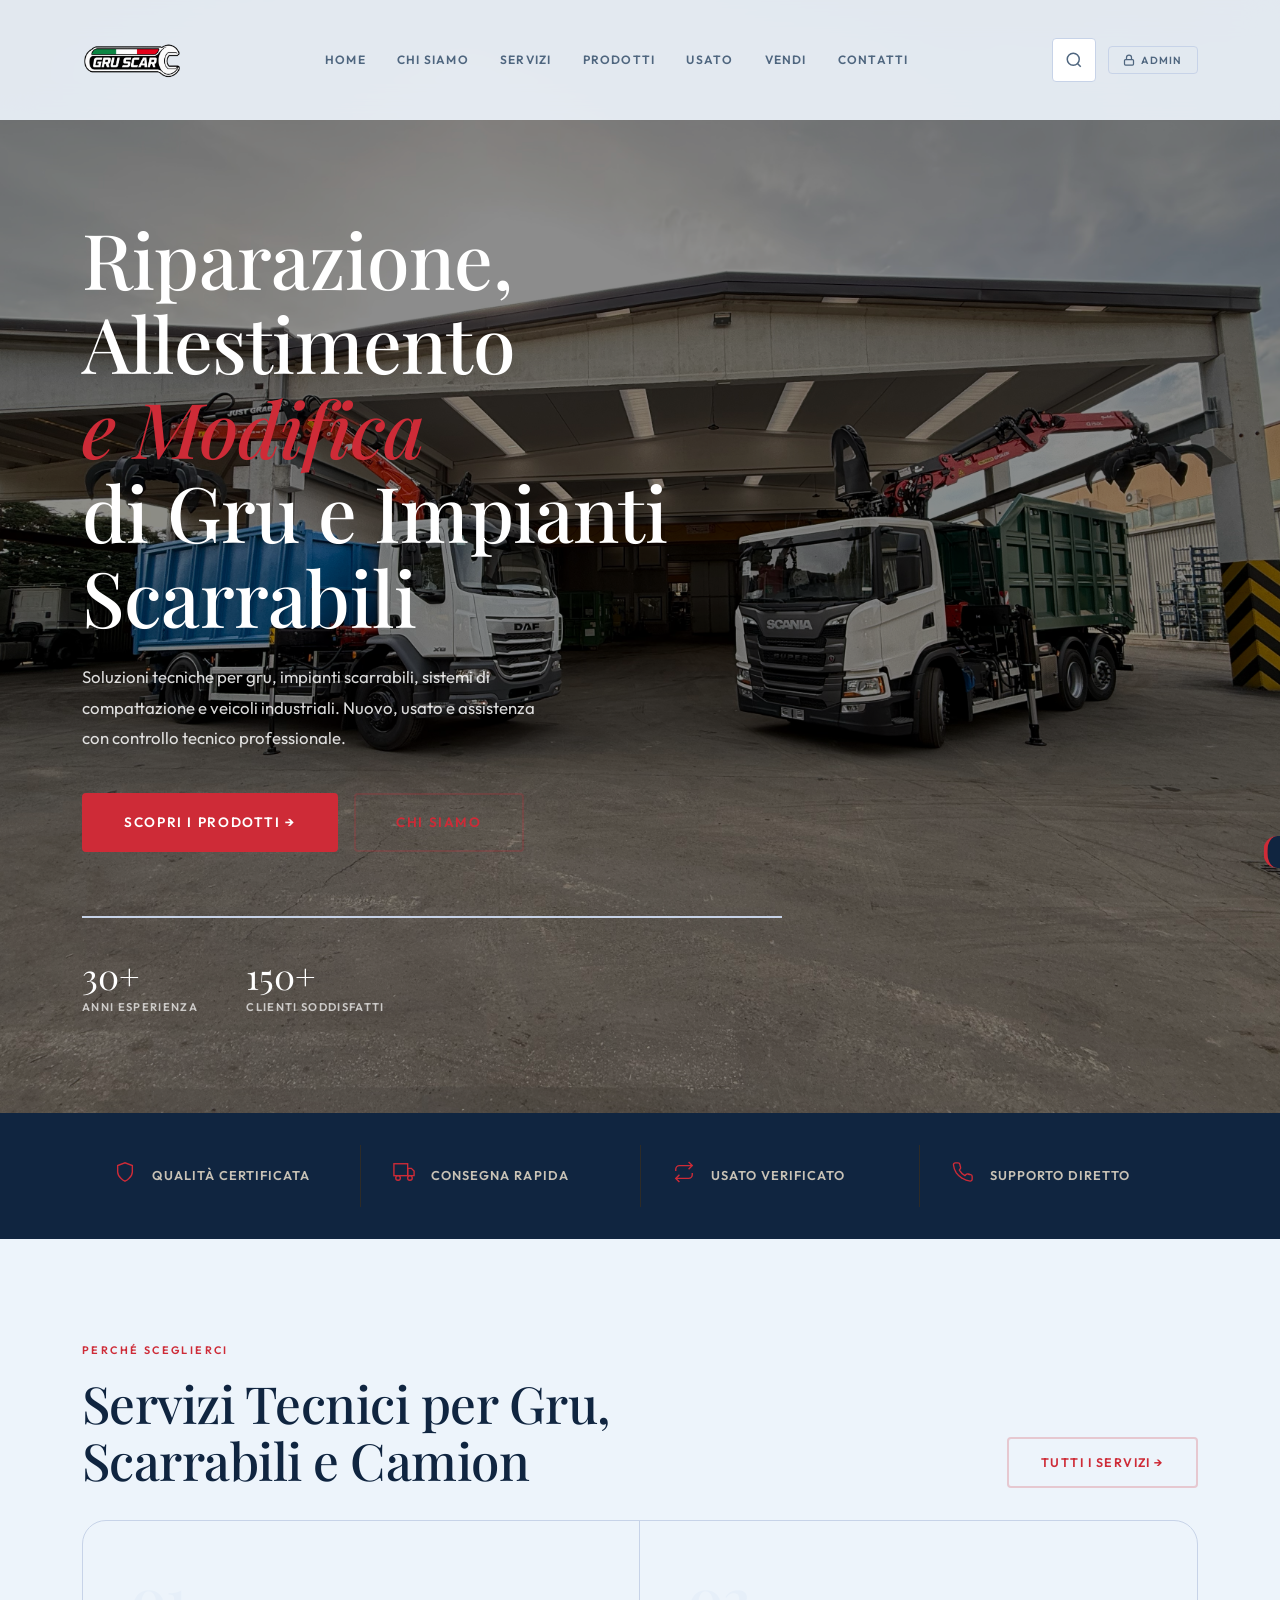
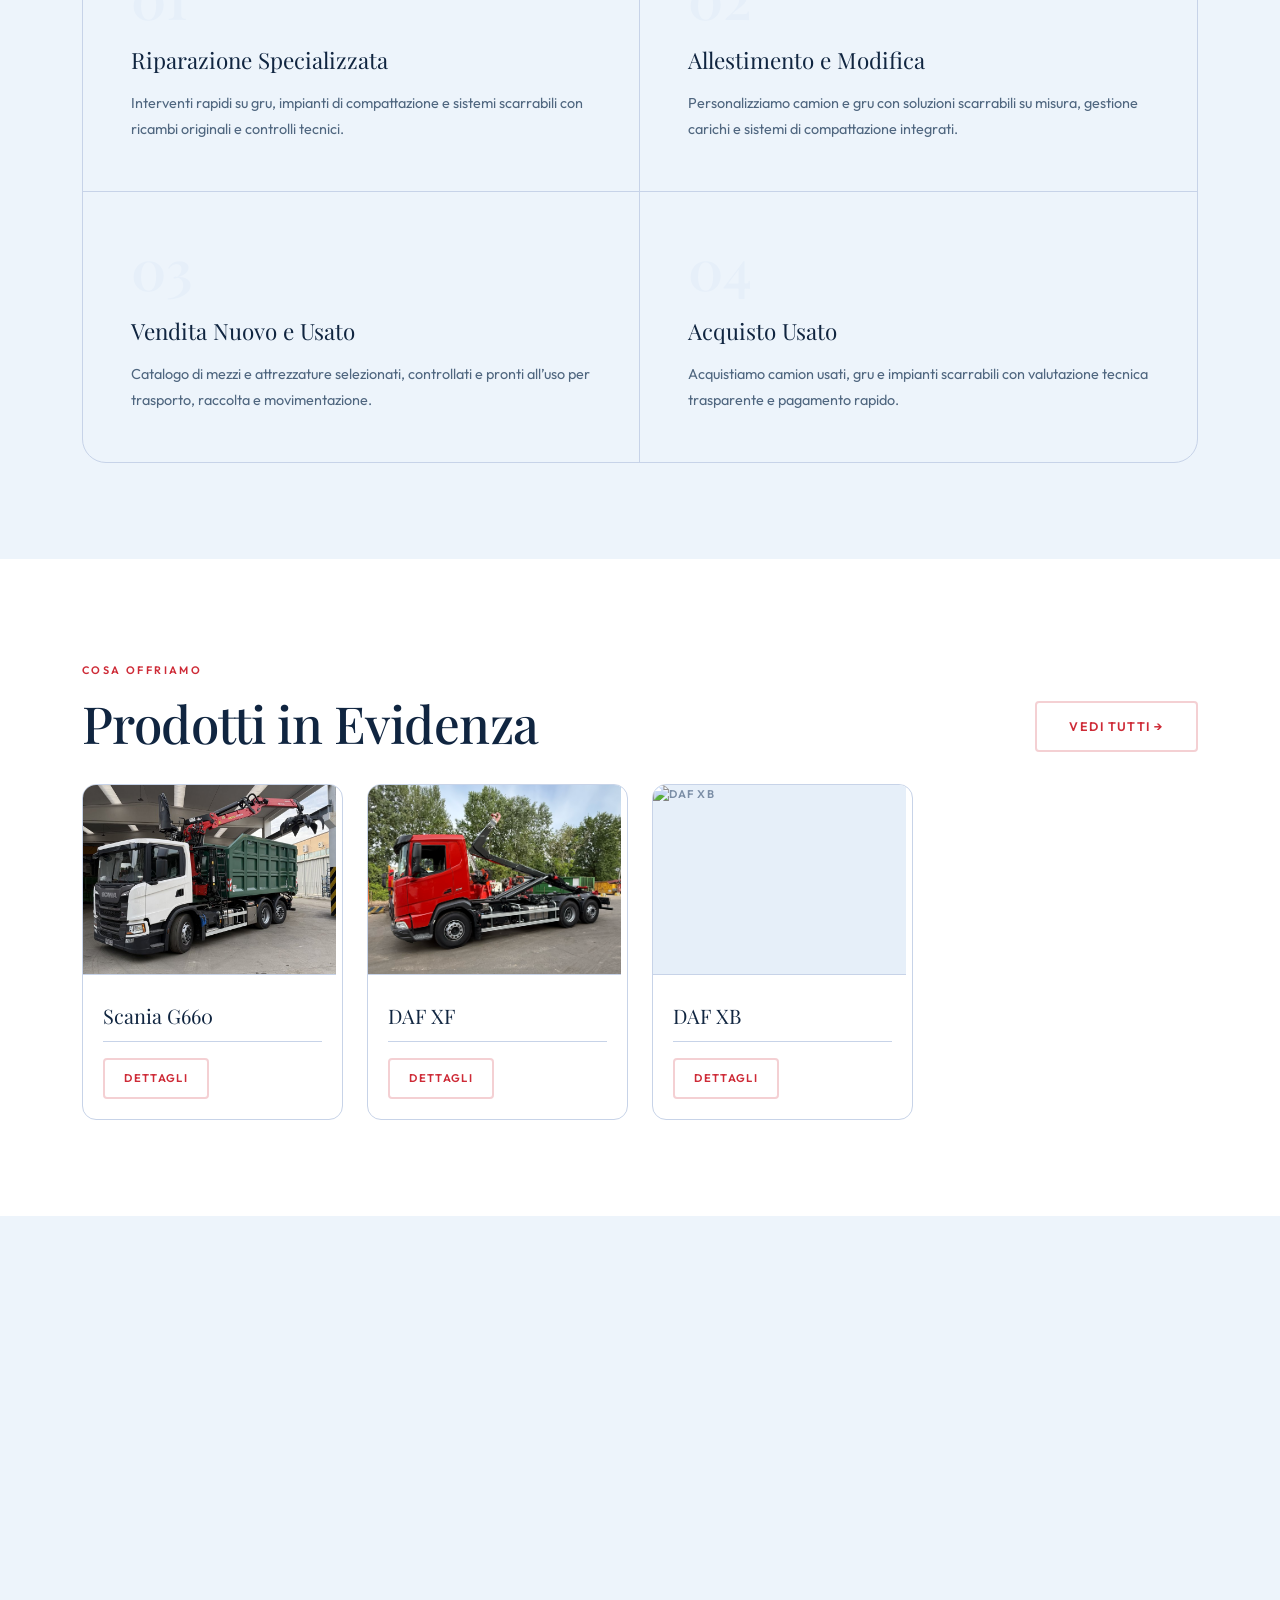
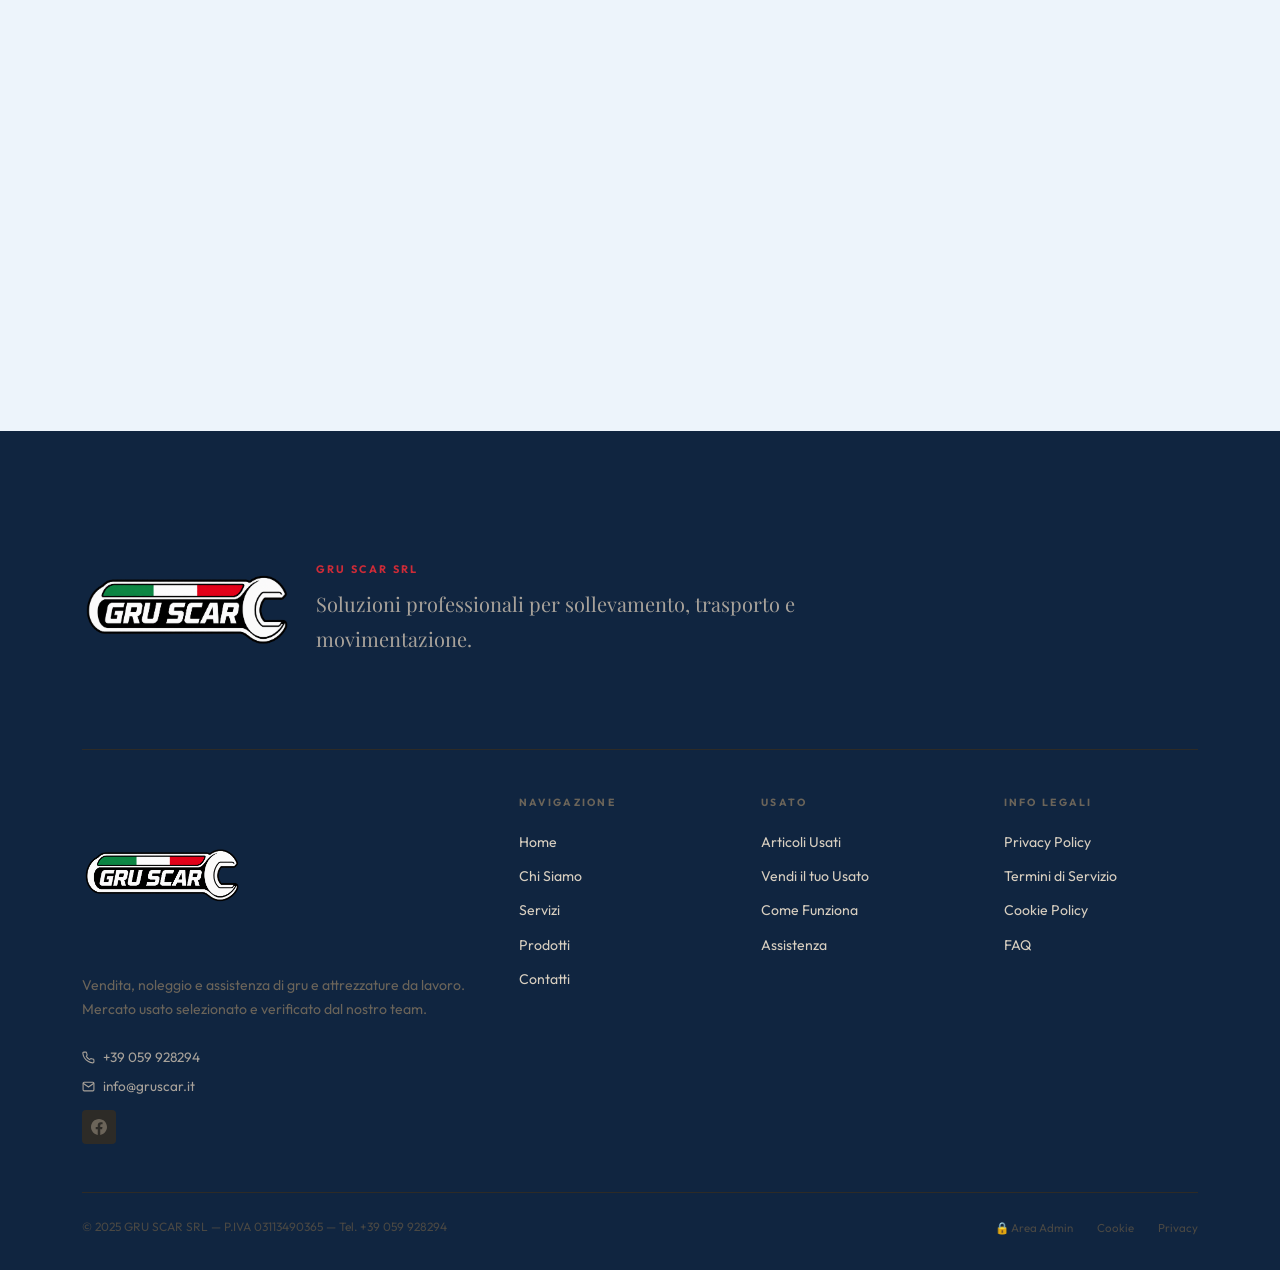
==== commit 88fceb07: "Clean up index.html by removing unnecessary code Removed unused HTML elements, styles, and scripts f" ====
--- a/index.html
+++ b/index.html
@@ -427,397 +427,4 @@
     });
   </script>
 </body>
-</html>    "@context": "https://schema.org",
-    "@type": "ItemList",
-    "itemListElement": [
-      { "@type": "SiteNavigationElement", "position": 1, "name": "Home", "url": "https://www.gruscar.it/" },
-      { "@type": "SiteNavigationElement", "position": 2, "name": "Chi Siamo", "url": "https://www.gruscar.it/chi-siamo.html" },
-      { "@type": "SiteNavigationElement", "position": 3, "name": "Servizi", "url": "https://www.gruscar.it/cosa-offriamo.html" },
-      { "@type": "SiteNavigationElement", "position": 4, "name": "Prodotti", "url": "https://www.gruscar.it/prodotti.html" },
-      { "@type": "SiteNavigationElement", "position": 5, "name": "Usato", "url": "https://www.gruscar.it/usato.html" },
-      { "@type": "SiteNavigationElement", "position": 6, "name": "Contatti", "url": "https://www.gruscar.it/contatti.html" }
-    ]
-  }
-  </script>
-  <link rel="preconnect" href="https://fonts.googleapis.com">
-  <link href="https://fonts.googleapis.com/css2?family=Playfair+Display:ital,wght@0,400;0,500;0,600;1,400;1,500&family=Outfit:wght@300;400;500;600&display=swap" rel="stylesheet">
-  <link rel="stylesheet" href="style.css">
-  <style>
-    /* ─── HERO ─────────────────────────────────────────────── */
-    .hero {
-      min-height: 100vh;
-      padding-top: var(--nav-h);
-      position: relative;
-      overflow: hidden;
-      background: url('sfondo1.png') center center/cover no-repeat;
-      display: flex;
-      align-items: center;
-    }
-    .hero::before {
-      content: '';
-      position: absolute;
-      inset: 0;
-      background: rgba(0,0,0,0.45);
-      z-index: 0;
-    }
-    .hero-left {
-      display: flex;
-      flex-direction: column;
-      justify-content: center;
-      padding: 6rem 0;
-      position: relative;
-      z-index: 1;
-      max-width: 700px;
-    }
-    .hero-badge {
-      display: inline-flex; align-items: center; gap: 0.5rem;
-      background: var(--gold-bg);
-      border: 1.5px solid var(--gold-border);
-      padding: 0.35rem 1rem;
-      border-radius: 100px;
-      font-size: 0.68rem;
-      font-weight: 700;
-      letter-spacing: 0.18em;
-      text-transform: uppercase;
-      color: var(--gold);
-      margin-bottom: 2rem;
-      width: fit-content;
-    }
-    .hero-badge-dot { width: 6px; height: 6px; background: var(--gold); border-radius: 50%; animation: blink 2s infinite; }
-    @keyframes blink { 0%,100%{opacity:1} 50%{opacity:0.3} }
-    .hero-title {
-      margin-bottom: 1.5rem;
-      color: #ffffff;
-    }
-    .hero-title em { color: var(--gold); font-style: italic; }
-    .hero-desc {
-      font-size: 1.05rem;
-      color: rgba(255,255,255,0.85);
-      max-width: 480px;
-      margin-bottom: 2.5rem;
-      line-height: 1.8;
-    }
-    .hero-actions { display: flex; gap: 1rem; flex-wrap: wrap; margin-bottom: 4rem; }
-    .hero-divider { width: 100%; height: 1.5px; background: var(--border); margin-bottom: 2.5rem; }
-    .hero-stats { display: flex; gap: 3rem; flex-wrap: wrap; }
-    .hero-stat-num {
-      font-family: 'Playfair Display', serif;
-      font-size: 2.2rem;
-      color: #ffffff;
-      line-height: 1;
-    }
-    .hero-stat-lbl {
-      font-size: 0.7rem;
-      font-weight: 600;
-      letter-spacing: 0.12em;
-      text-transform: uppercase;
-      color: rgba(255,255,255,0.7);
-      margin-top: 0.3rem;
-    }
-    .hero-right {
-      display: none;
-    }
-    .hero-img-main {
-      width: 100%; height: 100%;
-      min-height: 550px;
-      border-left: 1.5px solid var(--border);
-      flex-direction: column; gap: 1rem;
-    }
-
-    /* Floating card on hero */
-    .hero-float-card {
-      position: absolute; bottom: 3rem; left: -2rem;
-      background: var(--surface);
-      border: 1.5px solid var(--border);
-      border-radius: var(--radius-lg);
-      padding: 1.25rem 1.5rem;
-      box-shadow: var(--shadow-lg);
-      z-index: 2;
-      min-width: 200px;
-    }
-    .hero-float-label { font-size: 0.65rem; font-weight: 700; letter-spacing: 0.15em; text-transform: uppercase; color: var(--text-dim); }
-    .hero-float-value { font-family: 'Playfair Display', serif; font-size: 1.6rem; color: var(--gold); margin-top: 0.2rem; }
-    .hero-float-sub { font-size: 0.75rem; color: var(--text-muted); margin-top: 0.1rem; }
-
-    /* ─── FEATURES STRIP ────────────────────────────────────── */
-    .features-strip {
-      background: var(--text);
-      padding: 2rem 0;
-    }
-    .features-row {
-      display: flex; align-items: stretch;
-      divide-x: 1px solid #2d2b27;
-    }
-    .feat-item {
-      flex: 1;
-      display: flex; align-items: center; gap: 1rem;
-      padding: 1rem 2rem;
-      border-right: 1px solid #2d2b27;
-    }
-    .feat-item:last-child { border-right: none; }
-    .feat-icon { color: var(--gold); flex-shrink: 0; }
-    .feat-label { font-size: 0.8rem; font-weight: 600; letter-spacing: 0.08em; color: #c8c2b6; text-transform: uppercase; }
-
-    /* ─── HIGHLIGHTS ────────────────────────────────────────── */
-    .highlight-grid {
-      display: grid;
-      grid-template-columns: 1fr 1fr;
-      gap: 0;
-      border: 1.5px solid var(--border);
-      border-radius: var(--radius-xl);
-      overflow: hidden;
-    }
-    .highlight-item {
-      padding: 3rem;
-      border-right: 1.5px solid var(--border);
-      border-bottom: 1.5px solid var(--border);
-      transition: var(--transition);
-    }
-    .highlight-item:nth-child(2n) { border-right: none; }
-    .highlight-item:nth-child(3), .highlight-item:nth-child(4) { border-bottom: none; }
-    .highlight-item:hover { background: var(--surface); }
-    .hi-number { font-family: 'Playfair Display', serif; font-size: 3.5rem; color: var(--surface2); line-height: 1; margin-bottom: 1rem; font-weight: 600; }
-    .hi-title { font-family: 'Playfair Display', serif; font-size: 1.4rem; margin-bottom: 0.75rem; }
-
-    /* ─── CTA BANNER ────────────────────────────────────────── */
-    .cta-banner {
-      background: var(--text);
-      border-radius: var(--radius-xl);
-      padding: 4rem;
-      display: flex; align-items: center; justify-content: space-between;
-      gap: 2rem; flex-wrap: wrap;
-    }
-    .cta-banner h2 { color: #f6f3ee; font-size: clamp(1.6rem,3vw,2.5rem); }
-    .cta-banner p  { color: #6b6459; font-size: 0.95rem; margin-top: 0.5rem; }
-    .cta-banner-actions { display: flex; gap: 1rem; flex-wrap: wrap; }
-
-    /* ─── RECENT PRODUCTS PREVIEW ────────────────────────────── */
-    .prod-preview { display: grid; grid-template-columns: repeat(4,1fr); gap: 1.5rem; }
-
-    @media (max-width: 1024px) {
-      .hero {
-        min-height: 100vh;
-      }
-      .hero-right { display: none; }
-      .hero-left { padding: 5rem 0 4rem; }
-      .prod-preview { grid-template-columns: repeat(2,1fr); }
-      .highlight-grid { grid-template-columns: 1fr; }
-      .highlight-item { border-right: none; }
-      .highlight-item:nth-child(3) { border-bottom: 1.5px solid var(--border); }
-    }
-    @media (max-width: 640px) {
-      .features-row { flex-direction: column; }
-      .feat-item { border-right: none; border-bottom: 1px solid #2d2b27; }
-      .feat-item:last-child { border-bottom: none; }
-      .cta-banner { padding: 2.5rem 1.5rem; }
-      .prod-preview { grid-template-columns: 1fr; }
-    }
-  </style>
-</head>
-<body>
-
-  <!-- NAVBAR (iniettata da components.js) -->
-  <header id="navbar"></header>
-
-  <!-- ════════════ HERO ════════════ -->
-  <section class="hero">
-    <div class="container" style="position:relative;z-index:1;width:100%;">
-      <div class="hero-left fade-in">
-      
-        <h1 class="hero-title">
-          Riparazione, Allestimento<br>
-          <em>e Modifica</em><br>
-          di Gru e Impianti Scarrabili e Compattazioni
-        </h1>
-        <p class="hero-desc">
-          Soluzioni tecniche per gru, impianti scarrabili, sistemi di compattazione e veicoli industriali. Nuovo, usato e assistenza con controllo tecnico professionale.
-        </p>
-        <div class="hero-actions">
-          <a href="prodotti.html" class="btn btn-gold btn-lg">Scopri i Prodotti →</a>
-          <a href="chi-siamo.html" class="btn btn-outline btn-lg">Chi Siamo</a>
-        </div>
-        <div class="hero-divider"></div>
-        <div class="hero-stats">
-          <div>
-            <div class="hero-stat-num">30+</div>
-            <div class="hero-stat-lbl">Anni Esperienza</div>
-          </div>
-          <div>
-            <div class="hero-stat-num">150+</div>
-            <div class="hero-stat-lbl">Clienti Soddisfatti</div>
-          </div>
-        </div>
-      </div>
-      <!-- hero-right image block removed -->
-    </div>
-  </section>
-
-  <!-- ════════════ FEATURES STRIP ════════════ -->
-  <div class="features-strip fade-in">
-    <div class="container">
-      <div class="features-row">
-        <div class="feat-item">
-          <div class="feat-icon">
-            <svg width="22" height="22" viewBox="0 0 24 24" fill="none" stroke="currentColor" stroke-width="1.5"><path d="M12 22s8-4 8-10V5l-8-3-8 3v7c0 6 8 10 8 10z"/></svg>
-          </div>
-          <div class="feat-label">Qualità Certificata</div>
-        </div>
-        <div class="feat-item">
-          <div class="feat-icon">
-            <svg width="22" height="22" viewBox="0 0 24 24" fill="none" stroke="currentColor" stroke-width="1.5"><rect x="1" y="3" width="15" height="13"/><polygon points="16 8 20 8 23 11 23 16 16 16 16 8"/><circle cx="5.5" cy="18.5" r="2.5"/><circle cx="18.5" cy="18.5" r="2.5"/></svg>
-          </div>
-          <div class="feat-label">Consegna Rapida</div>
-        </div>
-        <div class="feat-item">
-          <div class="feat-icon">
-            <svg width="22" height="22" viewBox="0 0 24 24" fill="none" stroke="currentColor" stroke-width="1.5"><polyline points="17 1 21 5 17 9"/><path d="M3 11V9a4 4 0 0 1 4-4h14"/><polyline points="7 23 3 19 7 15"/><path d="M21 13v2a4 4 0 0 1-4 4H3"/></svg>
-          </div>
-          <div class="feat-label">Usato Verificato</div>
-        </div>
-        <div class="feat-item">
-          <div class="feat-icon">
-            <svg width="22" height="22" viewBox="0 0 24 24" fill="none" stroke="currentColor" stroke-width="1.5"><path d="M22 16.92v3a2 2 0 0 1-2.18 2 19.79 19.79 0 0 1-8.63-3.07A19.5 19.5 0 0 1 4.69 13a19.79 19.79 0 0 1-3.07-8.67A2 2 0 0 1 3.6 2h3a2 2 0 0 1 2 1.72 12.84 12.84 0 0 0 .7 2.81 2 2 0 0 1-.45 2.11L8.09 9.91a16 16 0 0 0 6 6l1.27-1.27a2 2 0 0 1 2.11-.45 12.84 12.84 0 0 0 2.81.7A2 2 0 0 1 22 16.92z"/></svg>
-          </div>
-          <div class="feat-label">Supporto Diretto</div>
-        </div>
-      </div>
-    </div>
-  </div>
-
-  <!-- ════════════ HIGHLIGHTS ════════════ -->
-  <section class="section">
-    <div class="container">
-      <div class="flex-between mb-2 fade-in" style="flex-wrap:wrap;gap:1.5rem;align-items:flex-end;">
-        <div>
-          <span class="section-tag">Perché Sceglierci</span>
-          <h2>Servizi Tecnici per Gru,<br>Scarrabili e Camion</h2>
-        </div>
-        <a href="cosa-offriamo.html" class="btn btn-outline">Tutti i Servizi →</a>
-      </div>
-      <div class="highlight-grid fade-in fade-in-d1">
-        <div class="highlight-item">
-          <div class="hi-number">01</div>
-          <div class="hi-title">Riparazione Specializzata</div>
-          <p style="color:var(--text-muted);font-size:.9rem;line-height:1.8;">Interventi rapidi su gru, impianti di compattazione e sistemi scarrabili con ricambi originali e controlli tecnici.</p>
-        </div>
-        <div class="highlight-item">
-          <div class="hi-number">02</div>
-          <div class="hi-title">Allestimento e Modifica</div>
-          <p style="color:var(--text-muted);font-size:.9rem;line-height:1.8;">Personalizziamo camion e gru con soluzioni scarrabili su misura, gestione carichi e sistemi di compattazione integrati.</p>
-        </div>
-        <div class="highlight-item">
-          <div class="hi-number">03</div>
-          <div class="hi-title">Vendita Nuovo e Usato</div>
-          <p style="color:var(--text-muted);font-size:.9rem;line-height:1.8;">Catalogo di mezzi e attrezzature selezionati, controllati e pronti all’uso per trasporto, raccolta e movimentazione.</p>
-        </div>
-        <div class="highlight-item">
-          <div class="hi-number">04</div>
-          <div class="hi-title">Acquisto Usato</div>
-          <p style="color:var(--text-muted);font-size:.9rem;line-height:1.8;">Acquistiamo camion usati, gru e impianti scarrabili con valutazione tecnica trasparente e pagamento rapido.</p>
-        </div>
-      </div>
-    </div>
-  </section>
-
-  <!-- ════════════ PRODOTTI ANTEPRIMA ════════════ -->
-  <section class="section section-alt">
-    <div class="container">
-      <div class="flex-between mb-2 fade-in" style="flex-wrap:wrap;gap:1.5rem;align-items:flex-end;">
-        <div>
-          <span class="section-tag">Cosa offriamo</span>
-          <h2>Prodotti in Evidenza</h2>
-        </div>
-        <a href="prodotti.html" class="btn btn-outline">Vedi Tutti →</a>
-      </div>
-      <div class="prod-preview fade-in fade-in-d1" id="homeProducts"></div>
-    </div>
-  </section>
-
-  <!-- ════════════ USATO ANTEPRIMA ════════════ -->
-  <section class="section">
-    <div class="container">
-      <div class="flex-between mb-2 fade-in" style="flex-wrap:wrap;gap:1.5rem;align-items:flex-end;">
-        <div>
-          <span class="section-tag">Mercato Usato</span>
-          <h2>Articoli Recenti</h2>
-          <p class="lead mt-1" style="font-size:.95rem;">Articoli verificati e selezionati dal nostro team.</p>
-        </div>
-        <div style="display:flex;gap:.75rem;flex-wrap:wrap;">
-          <a href="vendi-usato.html" class="btn btn-outline btn-sm">+ Vendi il tuo Usato</a>
-          <a href="usato.html" class="btn btn-gold btn-sm">Vedi Tutto →</a>
-        </div>
-      </div>
-      <div class="grid-4 fade-in fade-in-d1" id="homeUsed"></div>
-    </div>
-  </section>
-
-  <!-- ════════════ CTA BANNER ════════════ -->
-  <section class="section-sm">
-    <div class="container fade-in">
-      <div class="cta-banner">
-        <div>
-          <h2>Hai un Camion o un Impianto da Vendere?</h2>
-          <p>Valutiamo usato professionale per gru, impianti scarrabili, sistemi di compattazione e veicoli industriali. Offerta rapida e pratica commerciale dedicata.</p>
-        </div>
-        <div class="cta-banner-actions">
-          <a href="vendi-usato.html" class="btn btn-gold btn-lg">Vendi il tuo Usato →</a>
-          <a href="contatti.html" class="btn btn-light btn-lg">Contattaci</a>
-        </div>
-      </div>
-    </div>
-  </section>
-
-  <!-- FOOTER (iniettato da components.js) -->
-  <footer id="site-footer"></footer>
-
-  <script src="main.js"></script>
-  <script src="components.js"></script>
-  <script>
-    // Prodotti anteprima (ultimi 3 prodotti pubblicati dall'admin)
-    async function renderHomeProducts() {
-      const grid = document.getElementById('homeProducts');
-      const prods = await Promise.all(getProducts().filter(product => product.featured).slice(0, 3).map(hydrateAdminPhotos));
-      grid.innerHTML = prods.map(p => `
-        <div class="product-card">
-          <div class="product-img">
-            <div class="img-ph" style="height:190px;border-radius:0;border:none;border-bottom:1.5px solid var(--border);padding:0;overflow:hidden;">
-              ${p.foto ? `<img src="${sanitize(p.foto)}" alt="${sanitize(p.name)}" style="width:100%;height:100%;object-fit:cover;display:block;">` : '<span>Foto non disponibile</span>'}
-            </div>
-          </div>
-          <div class="product-body">
-            <div class="prod-name">${sanitize(p.name)}</div>
-            <div class="prod-footer">
-              <a href="prodotti.html" class="btn btn-outline btn-sm">Dettagli</a>
-            </div>
-          </div>
-        </div>`).join('');
-    }
-
-    // Usato anteprima (ultimi 4 articoli pubblicati)
-    async function renderHomeUsed() {
-      const grid = document.getElementById('homeUsed');
-      const items = await Promise.all(getUsedItems().filter(i=>i.approved).slice(0,4).map(hydrateAdminPhotos));
-      grid.innerHTML = items.map(i => `
-        <div class="product-card">
-          <div class="product-img">
-            <div class="img-ph" style="height:190px;border-radius:0;border:none;border-bottom:1.5px solid var(--border);">
-              ${i.foto ? `<img src="${sanitize(i.foto)}" alt="${sanitize(i.name)}" style="width:100%;height:100%;object-fit:cover;display:block;">` : '<svg width="28" height="28" viewBox="0 0 24 24" fill="none" stroke="currentColor" stroke-width="1"><rect x="3" y="3" width="18" height="18" rx="2"/><circle cx="8.5" cy="8.5" r="1.5"/><path d="m21 15-5-5L5 21"/></svg><span>Foto Articolo</span>'}
-            </div>
-          </div>
-          <div class="product-body">
-            <div class="prod-cat" style="color:var(--text-muted);">Venduto da: ${sanitize(i.seller)}</div>
-            <div class="prod-name">${sanitize(i.name)}</div>
-            <div class="prod-footer">
-              <a href="usato.html" class="btn btn-outline btn-sm">Vedi →</a>
-            </div>
-          </div>
-        </div>`).join('');
-    }
-
-    document.addEventListener('DOMContentLoaded', () => {
-      renderHomeProducts();
-      renderHomeUsed();
-    });
-  </script>
-</body>
 </html>
--- a/style.css
+++ b/style.css
@@ -30,7 +30,7 @@
   --shadow:    0 4px 24px rgba(0,0,0,0.09);
   --shadow-lg: 0 12px 48px rgba(0,0,0,0.12);
   --transition:0.3s cubic-bezier(0.4,0,0.2,1);
-  --nav-h:     90px;
+  --nav-h:     120px;
 }
 
 /* ── RESET & BASE ──────────────────────────────────────── */
@@ -65,6 +65,7 @@
 h3 { font-size: clamp(1.3rem, 2vw, 1.75rem); }
 h4 { font-size: 1.15rem; }
 p { line-height: 1.75; }
+
 .section-tag {
   display: inline-block;
   font-family: 'Outfit', sans-serif;
@@ -84,10 +85,12 @@
 .section-sm     { padding: 4rem 0; }
 .section-alt    { background: var(--surface); }
 .section-dark   { background: var(--text); color: #f6f3ee; }
+
 .grid-2 { display: grid; grid-template-columns: 1fr 1fr; gap: 3rem; }
 .grid-3 { display: grid; grid-template-columns: repeat(3,1fr); gap: 2rem; }
 .grid-4 { display: grid; grid-template-columns: repeat(4,1fr); gap: 1.5rem; }
 .grid-auto { display: grid; grid-template-columns: repeat(auto-fill,minmax(260px,1fr)); gap: 1.5rem; }
+
 .flex        { display: flex; }
 .flex-center { display: flex; align-items: center; justify-content: center; }
 .flex-between{ display: flex; align-items: center; justify-content: space-between; }
@@ -95,11 +98,13 @@
 .gap-1 { gap: 1rem; }
 .gap-2 { gap: 2rem; }
 .items-start { align-items: flex-start; }
+
 .mt-1  { margin-top: 1rem; }
 .mt-2  { margin-top: 2rem; }
 .mt-3  { margin-top: 3rem; }
 .mb-1  { margin-bottom: 1rem; }
 .mb-2  { margin-bottom: 2rem; }
+
 .text-center { text-align: center; }
 .text-gold  { color: var(--gold); }
 .text-muted { color: var(--text-muted); }
@@ -140,28 +145,34 @@
   border: 2px solid var(--gold);
 }
 .btn-gold:hover { background: var(--gold-dark); border-color: var(--gold-dark); transform: translateY(-2px); box-shadow: 0 6px 20px rgba(206,43,55,0.3); }
+
 .btn-outline {
   background: transparent;
   color: var(--gold);
   border: 2px solid var(--gold-border);
 }
 .btn-outline:hover { border-color: var(--gold); background: var(--gold-bg); transform: translateY(-2px); }
+
 .btn-dark {
   background: var(--text);
   color: var(--bg);
   border: 2px solid var(--text);
 }
 .btn-dark:hover { background: #333; border-color: #333; transform: translateY(-2px); }
+
 .btn-light {
   background: var(--surface);
   color: var(--text);
   border: 2px solid var(--border);
 }
 .btn-light:hover { border-color: var(--text); }
+
 .btn-sm { padding: 0.55rem 1.2rem; font-size: 0.7rem; }
 .btn-lg { padding: 1rem 2.5rem; font-size: 0.85rem; }
+
 .btn-danger { background: var(--danger); color: #fff; border: 2px solid var(--danger); }
 .btn-danger:hover { opacity: 0.88; }
+
 .btn-success { background: var(--success); color: #fff; border: 2px solid var(--success); }
 
 /* ── FORMS ───────────────────────────────────────────────── */
@@ -239,8 +250,8 @@
 .badge-neutral { background: var(--surface2); color: var(--text-muted); border: 1px solid var(--border); }
 
 /* ══════════════════════════════════════════════════════════
-   NAVBAR — LOGO GRANDE E DIRETTAMENTE CLICCABILE
-   ══════════════════════════════════════════════════════════ */
+NAVBAR — LOGO GRANDE E DIRETTAMENTE CLICCABILE
+══════════════════════════════════════════════════════════ */
 #navbar {
   position: fixed; top: 0; left: 0; right: 0;
   height: var(--nav-h);
@@ -252,6 +263,7 @@
   transition: var(--transition);
 }
 #navbar.scrolled { border-bottom-color: var(--border); box-shadow: var(--shadow-sm); }
+
 .nav-inner {
   height: var(--nav-h);
   display: flex; align-items: center; justify-content: space-between;
@@ -266,10 +278,11 @@
 }
 .nav-logo:hover { transform: scale(1.03); opacity: 0.9; }
 
-/* LOGO NAVBAR — MOLTO GRANDE */
+/* LOGO NAVBAR — GRANDE, sempre contenuto nell'altezza della barra */
 .nav-logo > img {
-  height: 82px;
+  height: 100px;
   width: auto;
+  max-width: none;
   display: block;
   object-fit: contain;
 }
@@ -305,6 +318,82 @@
 }
 .nav-admin-btn:hover { border-color: var(--gold-border); color: var(--gold); }
 
+/* ── CONTENITORE STRUMENTI (ricerca + admin + hamburger) ──── */
+.nav-tools { display: flex; align-items: center; gap: 0.75rem; }
+
+/* ── RICERCA SITO (barra in alto, disponibile in tutte le pagine) ── */
+.nav-search-btn {
+  width: 44px; height: 44px; flex-shrink: 0;
+  display: inline-flex; align-items: center; justify-content: center;
+  background: var(--surface);
+  border: 1.5px solid var(--border);
+  border-radius: var(--radius);
+  color: var(--text-muted);
+  transition: var(--transition);
+}
+.nav-search-btn:hover,
+.nav-search-btn[aria-expanded="true"] { border-color: var(--gold); color: var(--gold); }
+
+.site-search {
+  position: absolute; top: 100%; left: 0; right: 0;
+  background: var(--surface);
+  border-bottom: 1.5px solid var(--border);
+  box-shadow: var(--shadow-lg);
+  padding: 1.25rem 0 1.5rem;
+  display: none;
+}
+.site-search.open { display: block; }
+
+.site-search-box {
+  display: flex; align-items: center; gap: 0.75rem;
+  background: var(--bg);
+  border: 1.5px solid var(--border);
+  border-radius: var(--radius-lg);
+  padding: 0.2rem 0.5rem 0.2rem 1rem;
+  color: var(--text-dim);
+  transition: var(--transition);
+}
+.site-search-box:focus-within { border-color: var(--gold); box-shadow: 0 0 0 3px rgba(206,43,55,0.1); }
+.site-search-input {
+  flex: 1; min-width: 0;
+  padding: 0.8rem 0;
+  font-size: 1rem;
+  color: var(--text);
+  -webkit-appearance: none; appearance: none;
+}
+.site-search-input::placeholder { color: var(--text-dim); }
+.site-search-input::-webkit-search-cancel-button { -webkit-appearance: none; }
+.site-search-close {
+  width: 34px; height: 34px; flex-shrink: 0;
+  background: var(--surface2); color: var(--text-muted);
+  border-radius: 50%; font-size: 1.2rem; line-height: 1;
+  display: inline-flex; align-items: center; justify-content: center;
+  transition: var(--transition);
+}
+.site-search-close:hover { background: var(--border); color: var(--text); }
+
+.site-search-results { margin-top: 0.75rem; max-height: min(60vh, 440px); overflow-y: auto; }
+.site-search-results:empty { display: none; }
+.search-group-title {
+  font-size: 0.62rem; font-weight: 700; letter-spacing: 0.18em; text-transform: uppercase;
+  color: var(--text-dim);
+  padding: 0.85rem 0.25rem 0.35rem;
+}
+.search-group-title:first-child { padding-top: 0.25rem; }
+.search-result-item {
+  display: flex; align-items: center; justify-content: space-between; gap: 1rem;
+  padding: 0.75rem 0.9rem;
+  border-radius: var(--radius-lg);
+  transition: var(--transition);
+  color: inherit;
+}
+.search-result-item:hover,
+.search-result-item.focus { background: var(--surface2); }
+.search-result-name { font-family: 'Playfair Display', serif; font-size: 1.05rem; color: var(--text); line-height: 1.25; }
+.search-result-cat { font-size: 0.7rem; color: var(--text-muted); text-transform: uppercase; letter-spacing: 0.08em; margin-top: 0.15rem; }
+.search-result-side { font-size: 0.85rem; font-weight: 600; color: var(--gold); white-space: nowrap; }
+.search-no-results { padding: 1.5rem 0.5rem; text-align: center; color: var(--text-dim); font-size: 0.9rem; }
+
 /* Hamburger */
 .hamburger { display: none; flex-direction: column; gap: 5px; padding: 6px; cursor: pointer; }
 .hamburger span { width: 22px; height: 2px; background: var(--text); border-radius: 2px; transition: var(--transition); display: block; }
@@ -335,11 +424,12 @@
   transition: var(--transition);
 }
 .mobile-nav a:hover, .mobile-nav a.active { color: var(--gold); }
+
 .mobile-brand { display: none; }
 
 /* LOGO MOBILE — GRANDE */
 .mobile-brand img {
-  height: 90px;
+  height: 130px;
   width: auto;
   display: block;
   object-fit: contain;
@@ -347,21 +437,16 @@
 
 /* ── PAGE HEADER (banner interno pagine) ─────────────────── */
 .page-header {
-  padding: calc(var(--nav-h) + 4rem) 0 4rem;
+  padding: calc(var(--nav-h) + 3rem) 0 3.5rem;
   background: var(--surface);
   border-bottom: 1.5px solid var(--border);
   position: relative;
   overflow: hidden;
 }
-.page-header::before {
-  content: '';
-  position: absolute; top: 0; right: 0;
-  width: 40%; height: 100%;
-  background: linear-gradient(135deg, transparent 40%, var(--gold-bg) 100%);
-  pointer-events: none;
-}
+/* RIMOSSO ::before che creava la barra opaca */
 .page-header-inner { position: relative; z-index: 1; }
 .page-header h1 { font-size: clamp(2.2rem,5vw,4rem); }
+
 .breadcrumb {
   display: flex; align-items: center; gap: 0.5rem;
   font-size: 0.72rem; font-weight: 600; letter-spacing: 0.1em;
@@ -403,6 +488,7 @@
   transition: var(--transition);
 }
 .modal-bg.open { opacity: 1; pointer-events: all; }
+
 .modal-box {
   background: var(--surface);
   border: 1.5px solid var(--border);
@@ -414,6 +500,7 @@
   position: relative;
 }
 .modal-bg.open .modal-box { transform: translateY(0) scale(1); }
+
 .modal-close {
   position: absolute; top: 1.25rem; right: 1.25rem;
   background: var(--surface2);
@@ -426,13 +513,14 @@
 .modal-close:hover { background: var(--border); color: var(--text); }
 
 /* ══════════════════════════════════════════════════════════
-   FOOTER — LOGHI GRANDI E DIRETTAMENTE CLICCABILI
-   ══════════════════════════════════════════════════════════ */
+FOOTER — LOGHI GRANDI E DIRETTAMENTE CLICCABILI
+══════════════════════════════════════════════════════════ */
 footer {
   background: var(--text);
   color: #c8c2b6;
   padding: 4.5rem 0 2rem;
 }
+
 .brand-signature {
   display: flex; align-items: center; gap: 1.5rem;
   padding: 0 0 2.25rem;
@@ -448,7 +536,7 @@
 }
 .brand-signature-logo:hover { transform: scale(1.03); opacity: 0.9; }
 .brand-signature-logo > img {
-  height: 130px;
+  height: 210px;
   width: auto;
   display: block;
   object-fit: contain;
@@ -468,6 +556,7 @@
 .footer-links { display: flex; flex-direction: column; gap: 0.65rem; }
 .footer-links a { font-size: 0.88rem; color: #d8cfc0; transition: var(--transition); }
 .footer-links a:hover { color: #f6f3ee; }
+
 .footer-bottom { border-top: 1px solid #2d2b27; padding-top: 1.5rem; display: flex; justify-content: space-between; align-items: center; flex-wrap: wrap; gap: 1rem; }
 .footer-copy { font-size: 0.75rem; color: #4a4843; }
 .footer-legal { display: flex; gap: 1.5rem; }
@@ -481,7 +570,7 @@
 }
 .footer-brand-logo:hover { transform: scale(1.03); opacity: 0.9; }
 .footer-brand-logo > img {
-  height: 105px;
+  height: 160px;
   width: auto;
   display: block;
   object-fit: contain;
@@ -495,8 +584,8 @@
 .fade-in-d3 { transition-delay: 0.3s; }
 
 /* ══════════════════════════════════════════════════════════
-   ADMIN PANEL
-   ══════════════════════════════════════════════════════════ */
+ADMIN PANEL
+══════════════════════════════════════════════════════════ */
 #admin-panel {
   position: fixed; inset: 0; z-index: 950;
   background: var(--bg);
@@ -505,6 +594,7 @@
   transition: 0.45s cubic-bezier(0.4,0,0.2,1);
 }
 #admin-panel.open { transform: translateX(0); }
+
 .admin-topbar {
   background: var(--surface);
   border-bottom: 1.5px solid var(--border);
@@ -513,20 +603,21 @@
   position: sticky; top: 0; z-index: 10;
 }
 
-/* LOGO ADMIN — senza frame, GRANDE */
+/* LOGO ADMIN — GRANDE */
 .admin-logo-frame {
   display: flex; align-items: center;
   transition: transform 0.2s ease, opacity 0.2s ease;
 }
 .admin-logo-frame:hover { transform: scale(1.03); opacity: 0.9; }
 .admin-logo-frame > img {
-  height: 75px;
+  height: 120px;
   width: auto;
   display: block;
   object-fit: contain;
 }
 
 .admin-body { padding: 2rem; max-width: 1100px; margin: 0 auto; }
+
 .admin-tabs { display: flex; border-bottom: 1.5px solid var(--border); margin-bottom: 2rem; gap: 0; }
 .admin-tab {
   background: none; color: var(--text-muted);
@@ -537,6 +628,7 @@
 }
 .admin-tab.active { color: var(--gold); border-bottom-color: var(--gold); }
 .admin-tab:hover:not(.active) { color: var(--text); }
+
 .admin-tab-content { display: none; }
 .admin-tab-content.active { display: block; }
 
@@ -560,19 +652,23 @@
 
 /* Notif badge */
 .notif { background: var(--gold); color: #fff; font-size: 0.6rem; font-weight: 700; width: 18px; height: 18px; border-radius: 50%; display: inline-flex; align-items: center; justify-content: center; margin-left: 0.35rem; vertical-align: middle; }
+
 .empty-state { text-align: center; padding: 4rem 2rem; color: var(--text-dim); }
 .empty-state svg { margin: 0 auto 1rem; opacity: 0.25; display: block; }
 
 /* ── PRODUCT / USED CARDS ─────────────────────────────────── */
 .product-card { background: var(--surface); border: 1.5px solid var(--border); border-radius: var(--radius-lg); overflow: hidden; transition: var(--transition); }
 .product-card:hover { border-color: var(--gold-border); box-shadow: var(--shadow); transform: translateY(-4px); }
+
 .product-img  { position: relative; }
 .product-img .img-ph { border-radius: 0; border: none; border-bottom: 1.5px solid var(--border); aspect-ratio: 4/3; }
 .prod-badge { position: absolute; top: 0.75rem; left: 0.75rem; }
+
 .product-body { padding: 1.25rem; }
 .prod-cat { font-size: 0.62rem; font-weight: 700; letter-spacing: 0.15em; text-transform: uppercase; color: var(--gold); }
 .prod-name { font-family: 'Playfair Display', serif; font-size: 1.25rem; margin: 0.3rem 0 0.5rem; }
 .prod-desc { font-size: 0.83rem; color: var(--text-muted); line-height: 1.7; margin-bottom: 1rem; display: -webkit-box; -webkit-line-clamp: 3; -webkit-box-orient: vertical; overflow: hidden; }
+
 .prod-footer { display: flex; align-items: center; justify-content: space-between; padding-top: 1rem; border-top: 1px solid var(--border); }
 .prod-price { font-family: 'Playfair Display', serif; font-size: 1.5rem; color: var(--text); }
 .prod-price-iva { font-size: 0.8rem; color: var(--text-dim); font-family: 'Outfit', sans-serif; margin-left: 0.25rem; }
@@ -593,6 +689,7 @@
   height: 2px; background: var(--border);
 }
 .step-item:last-child::before { display: none; }
+
 .step-num {
   width: 44px; height: 44px;
   border-radius: 50%;
@@ -608,6 +705,7 @@
 }
 .step-item.active .step-num { background: var(--gold); border-color: var(--gold); color: #fff; }
 .step-item.done  .step-num { background: var(--success); border-color: var(--success); color: #fff; }
+
 .step-label { font-size: 0.72rem; font-weight: 600; letter-spacing: 0.08em; text-transform: uppercase; color: var(--text-dim); }
 .step-item.active .step-label { color: var(--gold); }
 .step-item.done  .step-label { color: var(--success); }
@@ -615,6 +713,7 @@
 /* ── CONTACT CARDS ───────────────────────────────────────── */
 .contact-card-row { display: flex; gap: 1rem; align-items: flex-start; padding: 1.25rem; background: var(--surface); border: 1.5px solid var(--border); border-radius: var(--radius-lg); transition: var(--transition); }
 .contact-card-row:hover { border-color: var(--gold-border); }
+
 .contact-icon-box { width: 44px; height: 44px; flex-shrink: 0; background: var(--gold-bg); border: 1.5px solid var(--gold-border); border-radius: var(--radius); display: flex; align-items: center; justify-content: center; color: var(--gold); }
 .contact-lbl { font-size: 0.65rem; font-weight: 700; letter-spacing: 0.14em; text-transform: uppercase; color: var(--text-dim); }
 .contact-val { font-size: 0.95rem; color: var(--text); margin-top: 0.2rem; }
@@ -622,6 +721,7 @@
 /* ── OFFER CARD ──────────────────────────────────────────── */
 .offer-card { background: var(--surface); border: 1.5px solid var(--border); border-radius: var(--radius-lg); padding: 2rem; transition: var(--transition); }
 .offer-card:hover { border-color: var(--gold-border); box-shadow: var(--shadow); transform: translateY(-3px); }
+
 .offer-icon-box { width: 52px; height: 52px; background: var(--gold-bg); border: 1.5px solid var(--gold-border); border-radius: var(--radius); display: flex; align-items: center; justify-content: center; color: var(--gold); margin-bottom: 1.5rem; }
 .offer-title { font-family: 'Playfair Display', serif; font-size: 1.4rem; margin-bottom: 0.65rem; }
 
@@ -645,33 +745,41 @@
 .stat-lbl { font-size: 0.72rem; font-weight: 600; letter-spacing: 0.12em; text-transform: uppercase; color: var(--text-muted); margin-top: 0.5rem; }
 
 /* ══════════════════════════════════════════════════════════
-   RESPONSIVE
-   ══════════════════════════════════════════════════════════ */
+RESPONSIVE
+══════════════════════════════════════════════════════════ */
+/* Il menu completo passa all'hamburger prima, così il logo grande non schiaccia i link */
+@media (max-width: 1180px) {
+  :root { --nav-h: 100px; }
+  .nav-links, .nav-right { display: none; }
+  .hamburger { display: flex; }
+  .nav-logo > img { height: 84px; }
+}
+
 @media (max-width: 1024px) {
   .grid-4    { grid-template-columns: repeat(2,1fr); }
   .footer-grid { grid-template-columns: 1fr 1fr; }
 }
 
 @media (max-width: 768px) {
-  :root { --nav-h: 78px; }
-  .nav-links, .nav-right { display: none; }
-  .hamburger { display: flex; }
-  
+  :root { --nav-h: 92px; }
+
   /* Logo navbar mobile */
-  .nav-logo > img { height: 65px; }
-  
+  .nav-logo > img { height: 76px; }
+
   .mobile-brand { display: block !important; border: 0 !important; padding: 0 0 1.25rem !important; margin-bottom: .75rem; }
-  .mobile-brand img { height: 80px; }
-  
+  .mobile-brand img { height: 120px; }
+
   .brand-signature { align-items: flex-start; flex-direction: column; gap: 1rem; }
-  .brand-signature-logo > img { height: 110px; }
-  .footer-brand-logo > img { height: 85px; }
+  .brand-signature-logo > img { height: 160px; }
+  .footer-brand-logo > img { height: 130px; }
   
   .grid-2, .grid-3, .grid-4 { grid-template-columns: 1fr; }
   .footer-grid { grid-template-columns: 1fr; }
   .footer-bottom { flex-direction: column; text-align: center; }
+  
   .steps-row { flex-direction: column; align-items: center; }
   .step-item::before { display: none; }
+  
   .section { padding: 4rem 0; }
   h1 { font-size: 2.5rem; }
   h2 { font-size: 2rem; }
@@ -680,7 +788,9 @@
 @media (max-width: 480px) {
   .container { padding: 0 1.25rem; }
   .btn-lg { padding: 0.85rem 1.75rem; font-size: 0.78rem; }
-  .nav-logo > img { height: 55px; }
-  .brand-signature-logo > img { height: 90px; }
-  .footer-brand-logo > img { height: 70px; }
-}
+  :root { --nav-h: 84px; }
+  .nav-logo > img { height: 68px; }
+  .brand-signature-logo > img { height: 140px; }
+  .footer-brand-logo > img { height: 110px; }
+  .site-search { padding: 1rem 0 1.25rem; }
+}
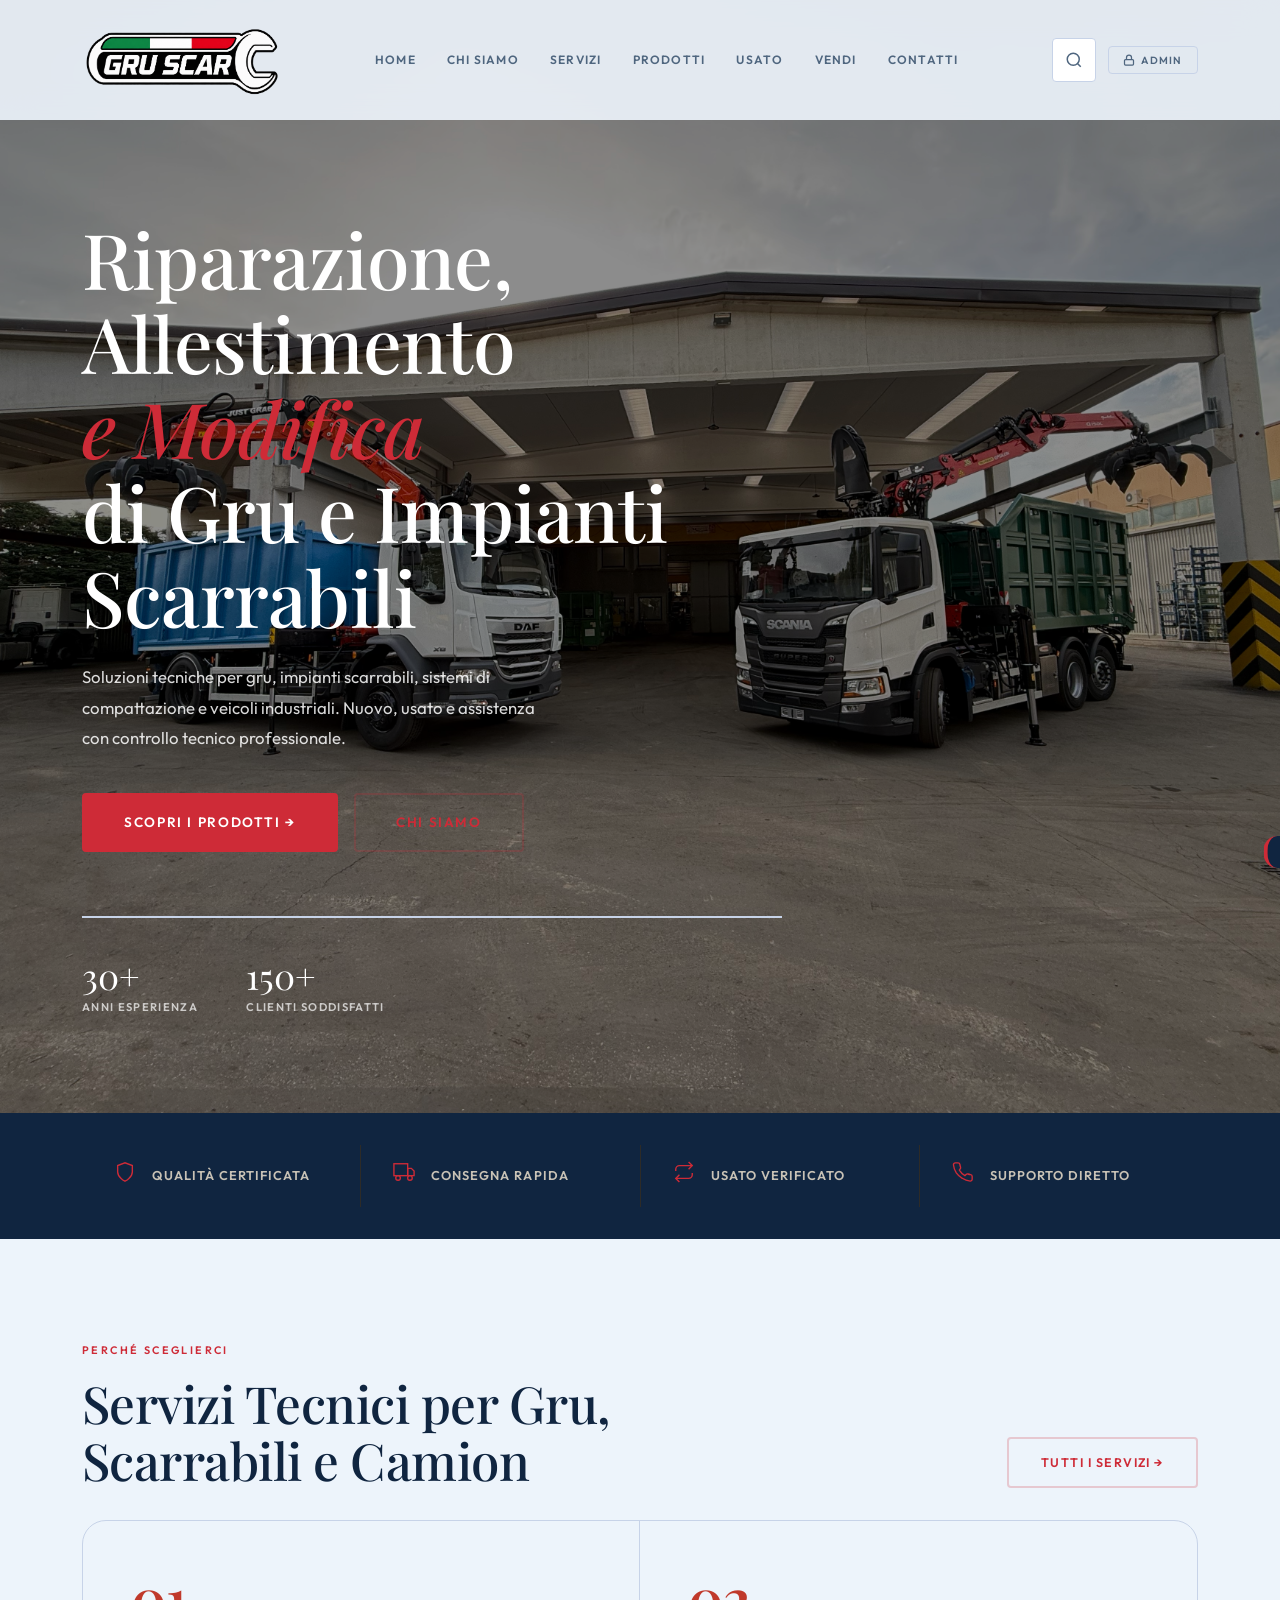
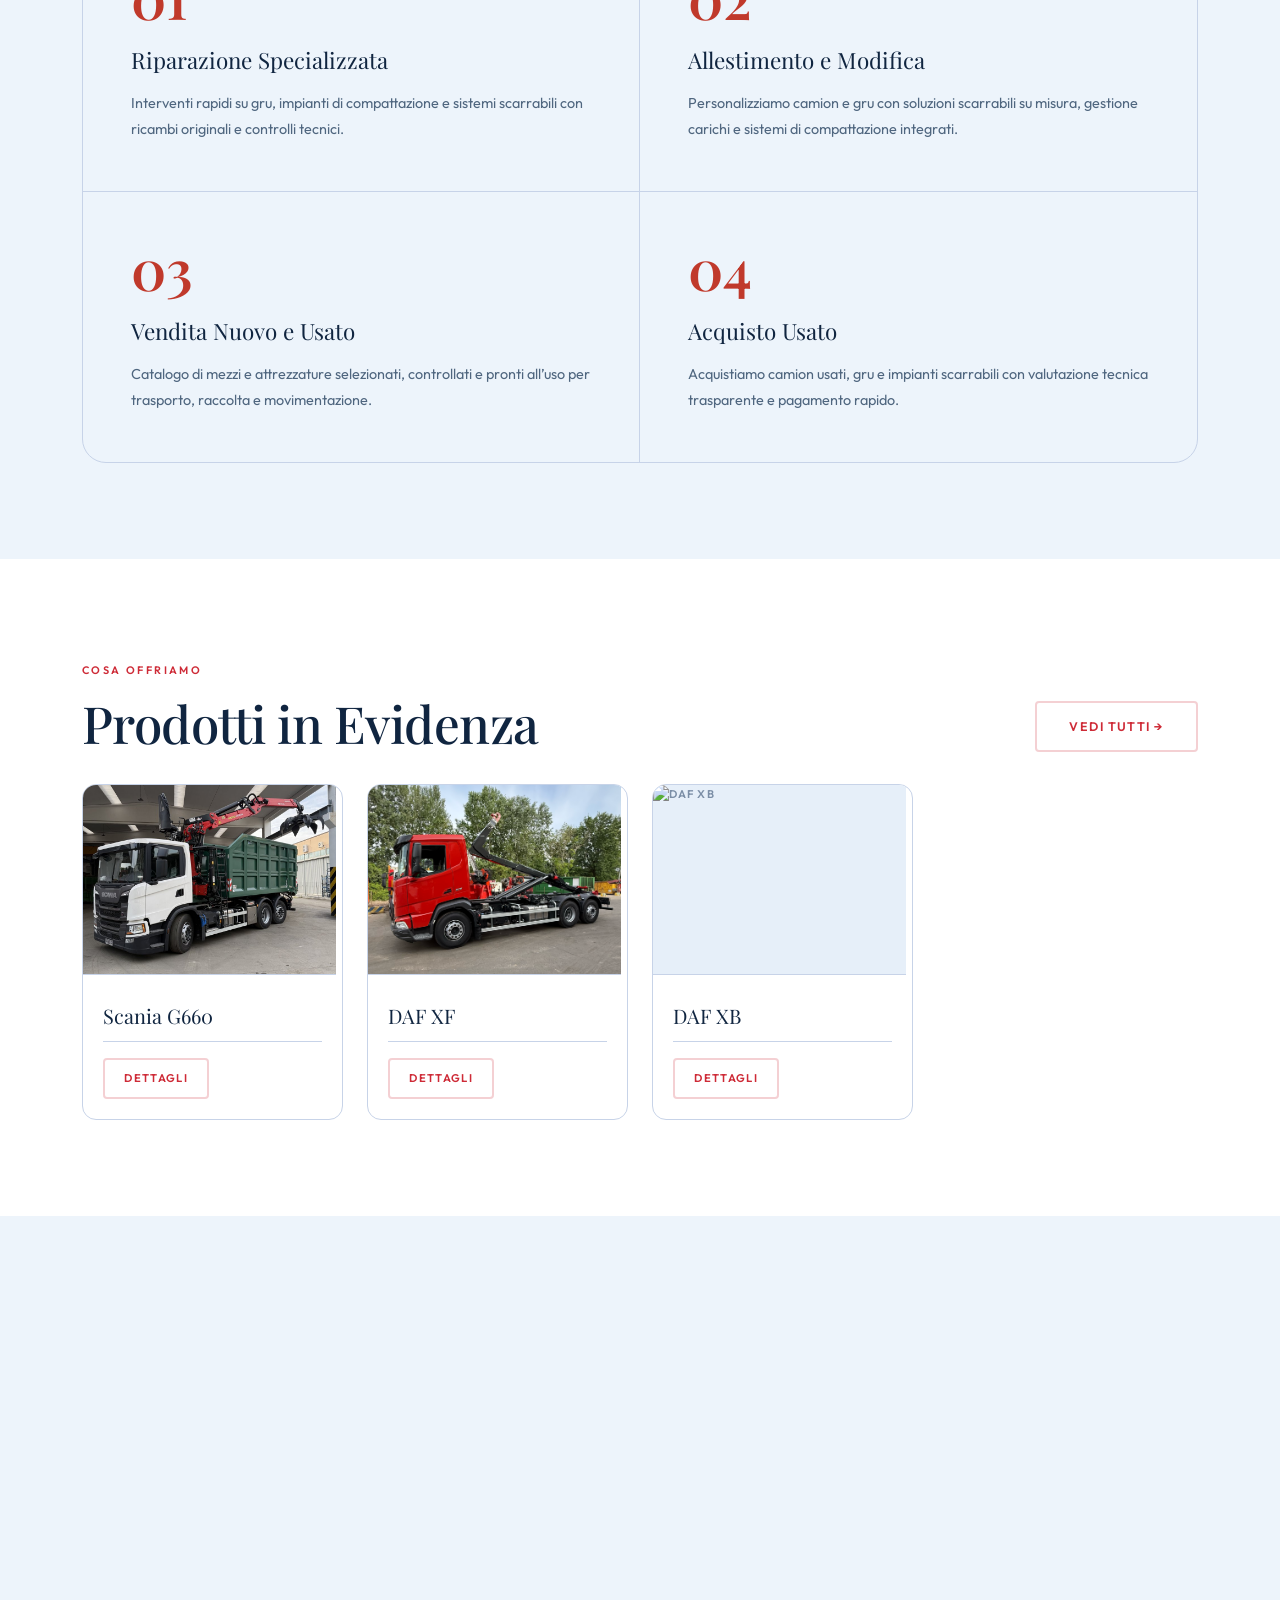
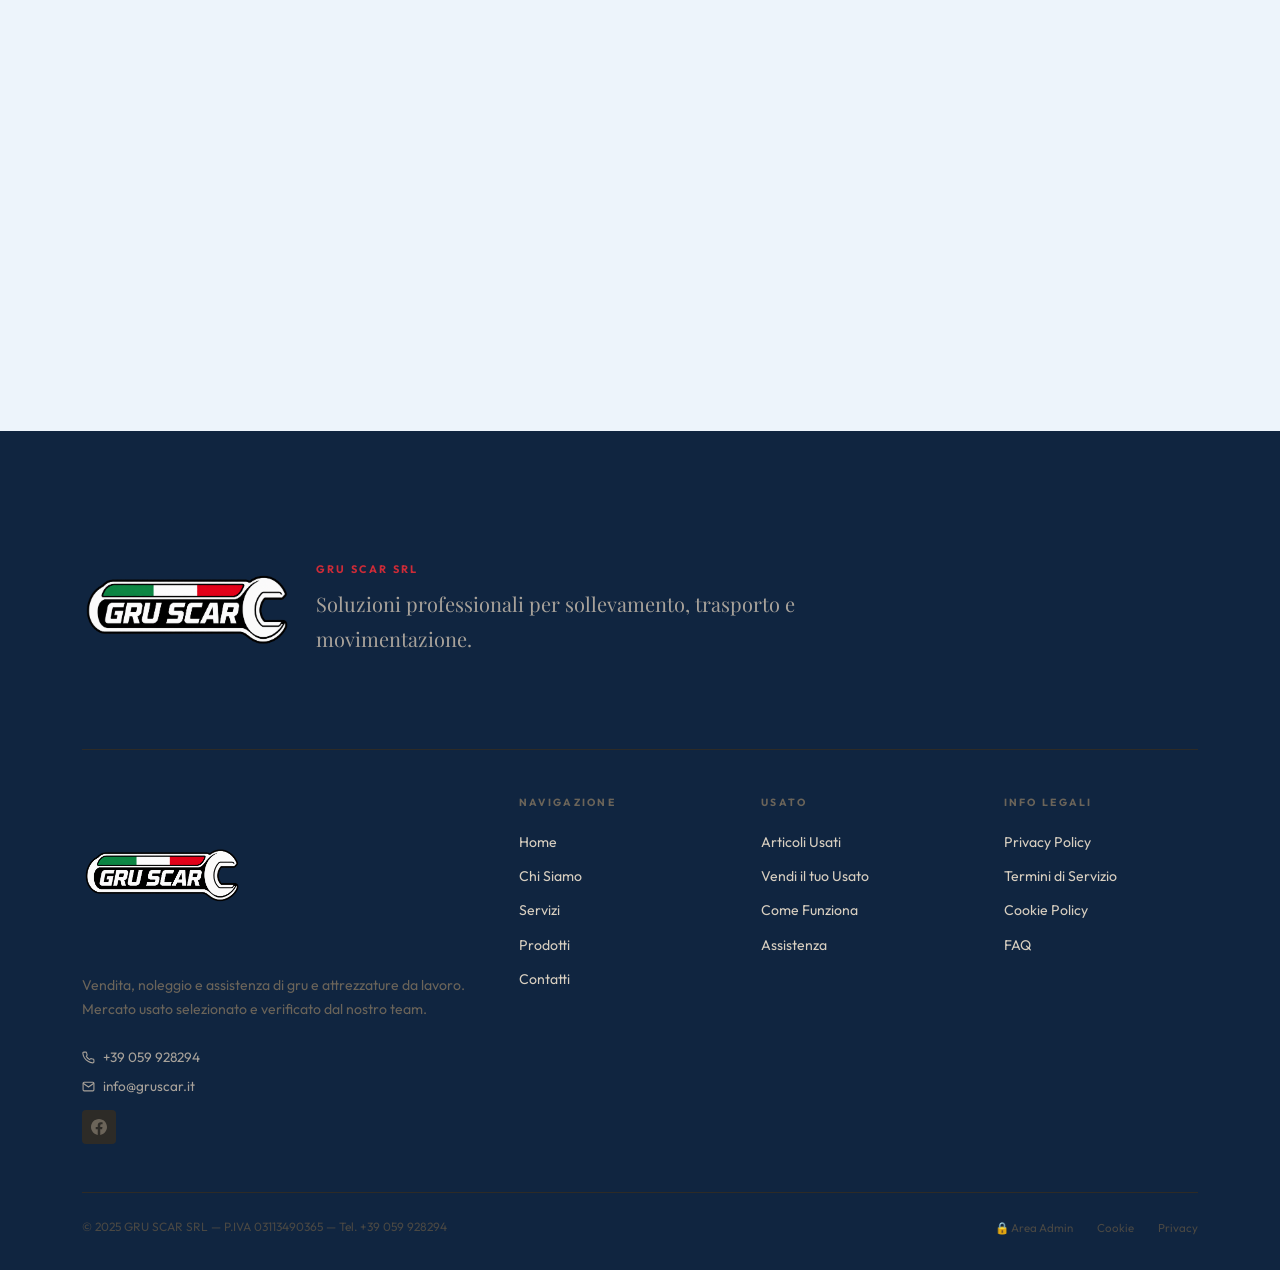
==== commit f6d10adc: "Adjust background position in CSS" ====
--- a/index.html
+++ b/index.html
@@ -56,7 +56,7 @@
       padding-top: var(--nav-h);
       position: relative;
       overflow: hidden;
-      background: url('sfondo1.png') center center/cover no-repeat;
+      background: url('sfondo1.png') center 20%/cover no-repeat;
       display: flex;
       align-items: center;
     }
--- a/style.css
+++ b/style.css
@@ -280,7 +280,7 @@
 
 /* LOGO NAVBAR — GRANDE, sempre contenuto nell'altezza della barra */
 .nav-logo > img {
-  height: 100px;
+  height: 200px;
   width: auto;
   max-width: none;
   display: block;
@@ -741,6 +741,7 @@
 /* ── STAT BOX ────────────────────────────────────────────── */
 .stat-box { text-align: center; padding: 2rem; border: 1.5px solid var(--border); border-radius: var(--radius-lg); background: var(--surface); transition: var(--transition); }
 .stat-box:hover { border-color: var(--gold-border); }
+.highlight-item .hi-number { color: var(--danger); }
 .stat-num { font-family: 'Playfair Display', serif; font-size: 3rem; color: var(--gold); line-height: 1; }
 .stat-lbl { font-size: 0.72rem; font-weight: 600; letter-spacing: 0.12em; text-transform: uppercase; color: var(--text-muted); margin-top: 0.5rem; }
 
@@ -749,10 +750,10 @@
 ══════════════════════════════════════════════════════════ */
 /* Il menu completo passa all'hamburger prima, così il logo grande non schiaccia i link */
 @media (max-width: 1180px) {
-  :root { --nav-h: 100px; }
+  :root { --nav-h: 130px; }
   .nav-links, .nav-right { display: none; }
   .hamburger { display: flex; }
-  .nav-logo > img { height: 84px; }
+  .nav-logo > img { height: 150px; }
 }
 
 @media (max-width: 1024px) {
@@ -761,10 +762,10 @@
 }
 
 @media (max-width: 768px) {
-  :root { --nav-h: 92px; }
+  :root { --nav-h: 130px; }
 
   /* Logo navbar mobile */
-  .nav-logo > img { height: 76px; }
+  .nav-logo > img { height: 150px; }
 
   .mobile-brand { display: block !important; border: 0 !important; padding: 0 0 1.25rem !important; margin-bottom: .75rem; }
   .mobile-brand img { height: 120px; }
@@ -789,8 +790,8 @@
   .container { padding: 0 1.25rem; }
   .btn-lg { padding: 0.85rem 1.75rem; font-size: 0.78rem; }
   :root { --nav-h: 84px; }
-  .nav-logo > img { height: 68px; }
+  .nav-logo > img { height: 90px; }
   .brand-signature-logo > img { height: 140px; }
-  .footer-brand-logo > img { height: 110px; }
+  .footer-brand-logo > img { height: 150px; }
   .site-search { padding: 1rem 0 1.25rem; }
 }
